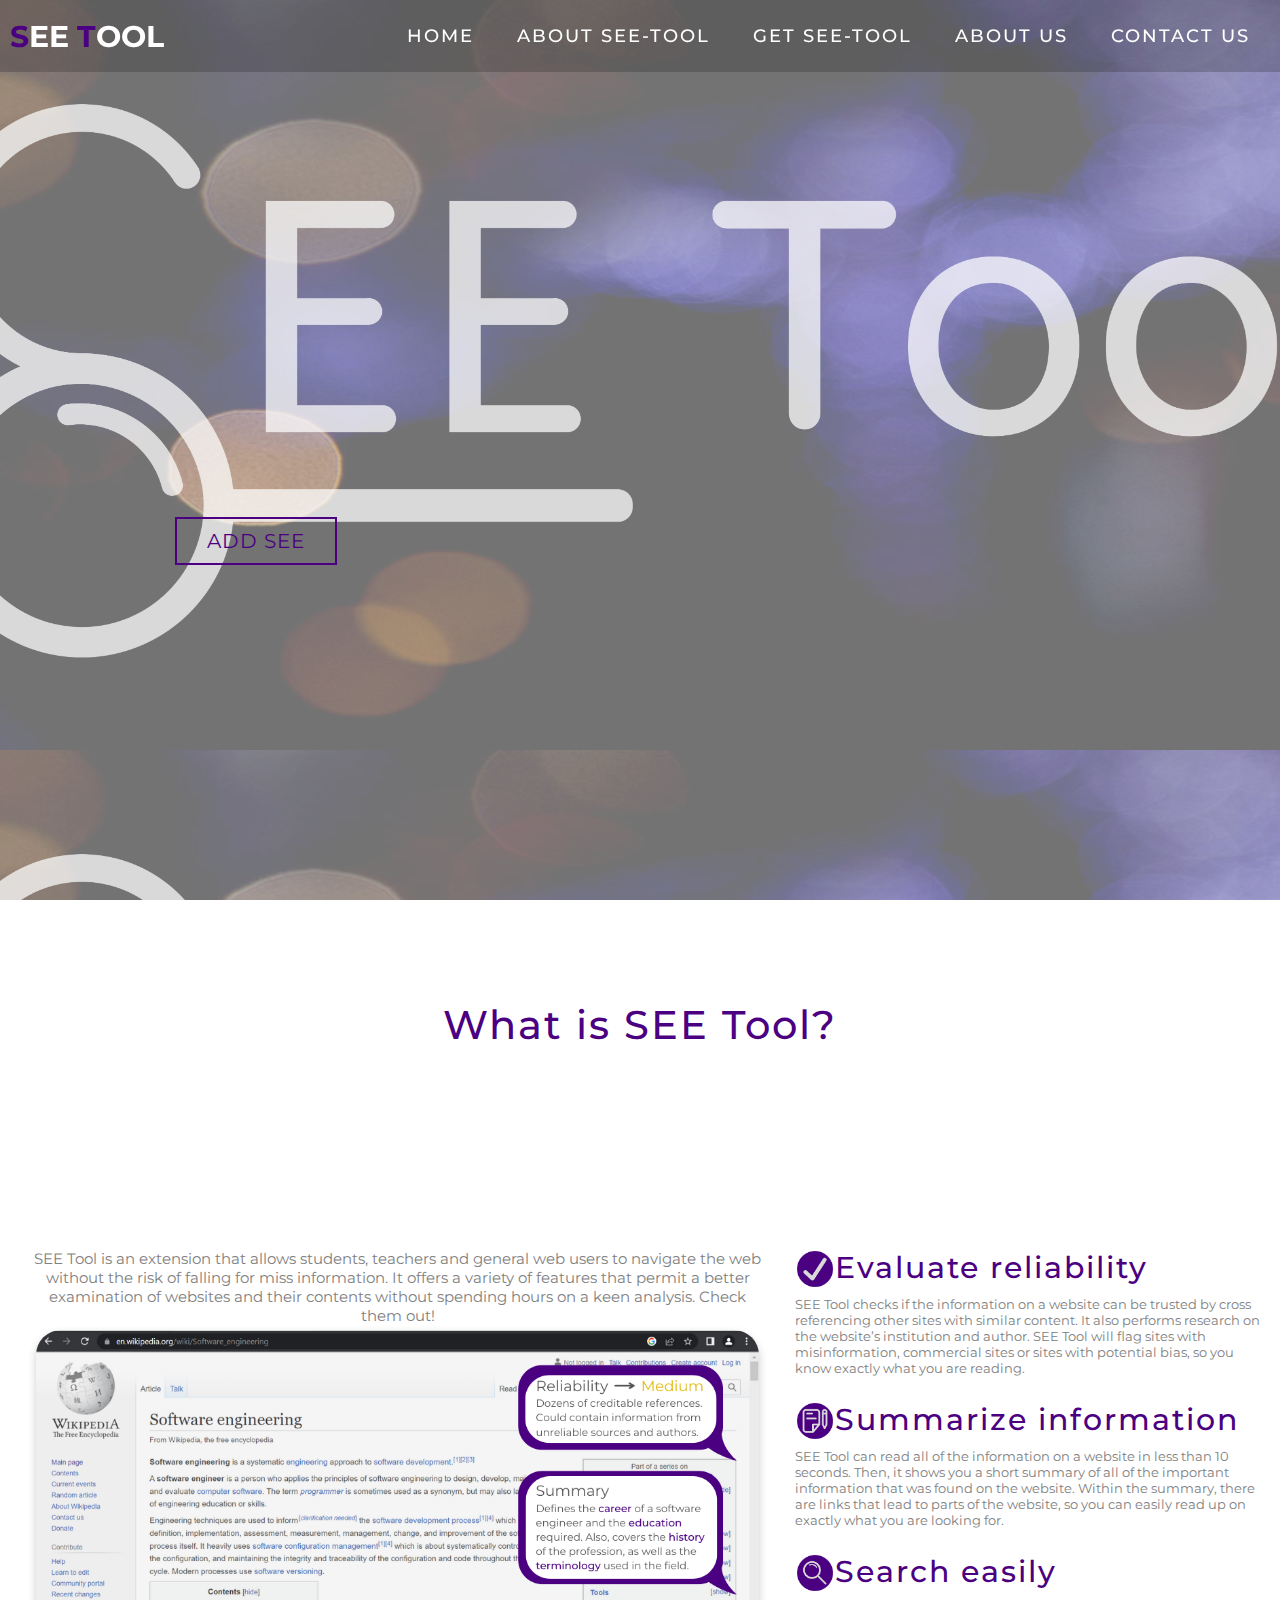
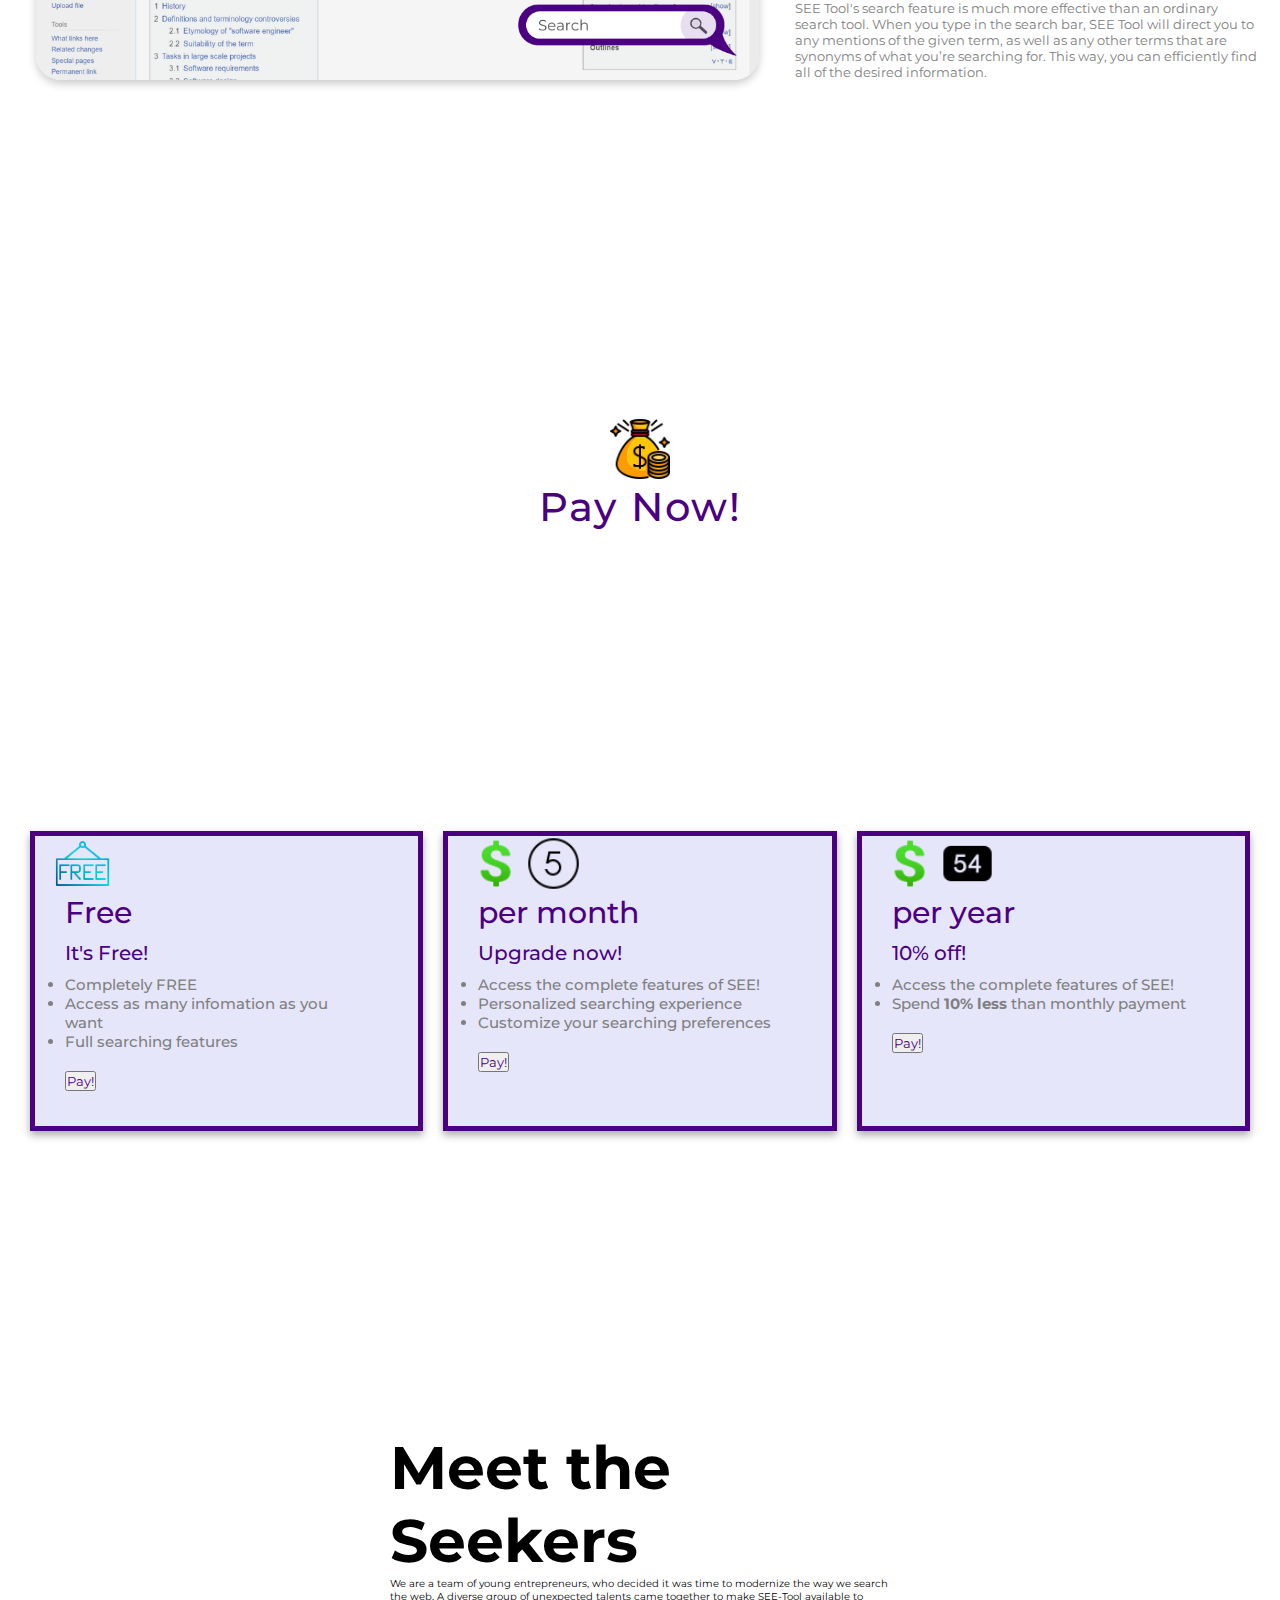
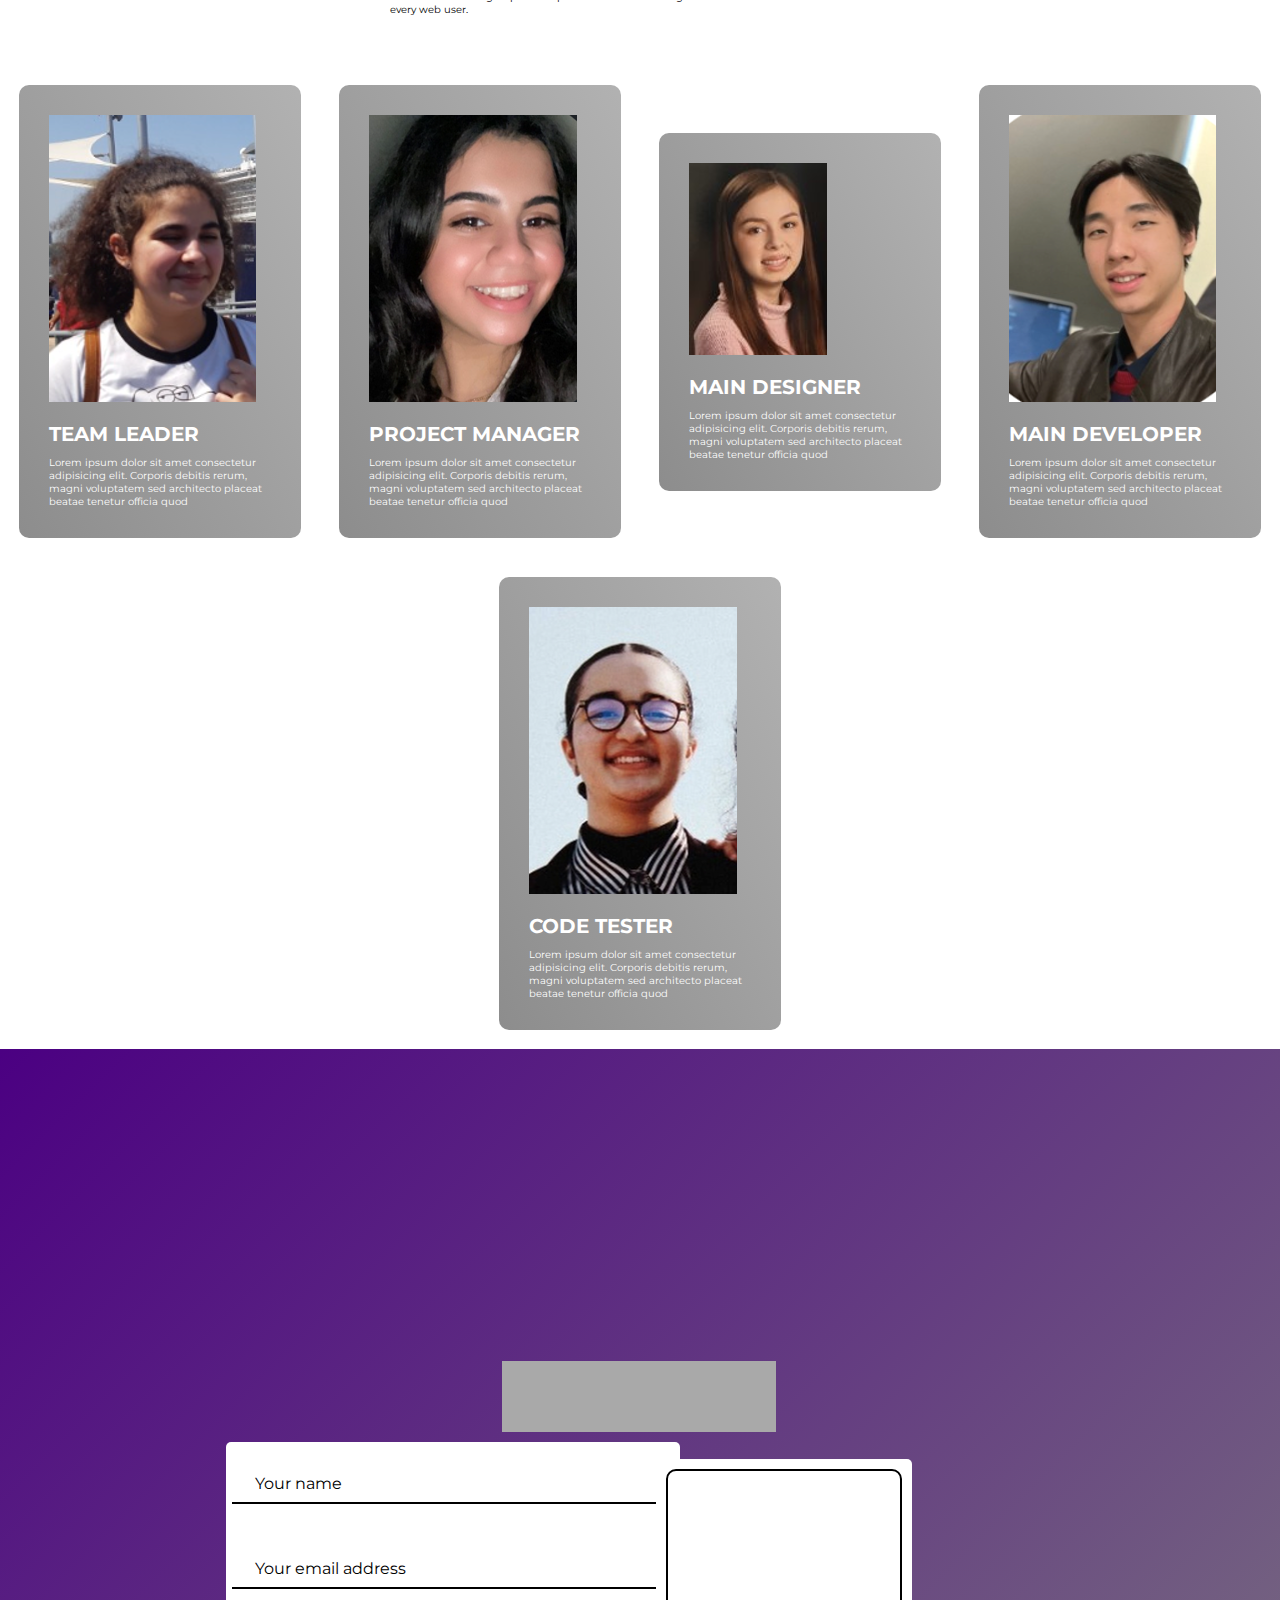
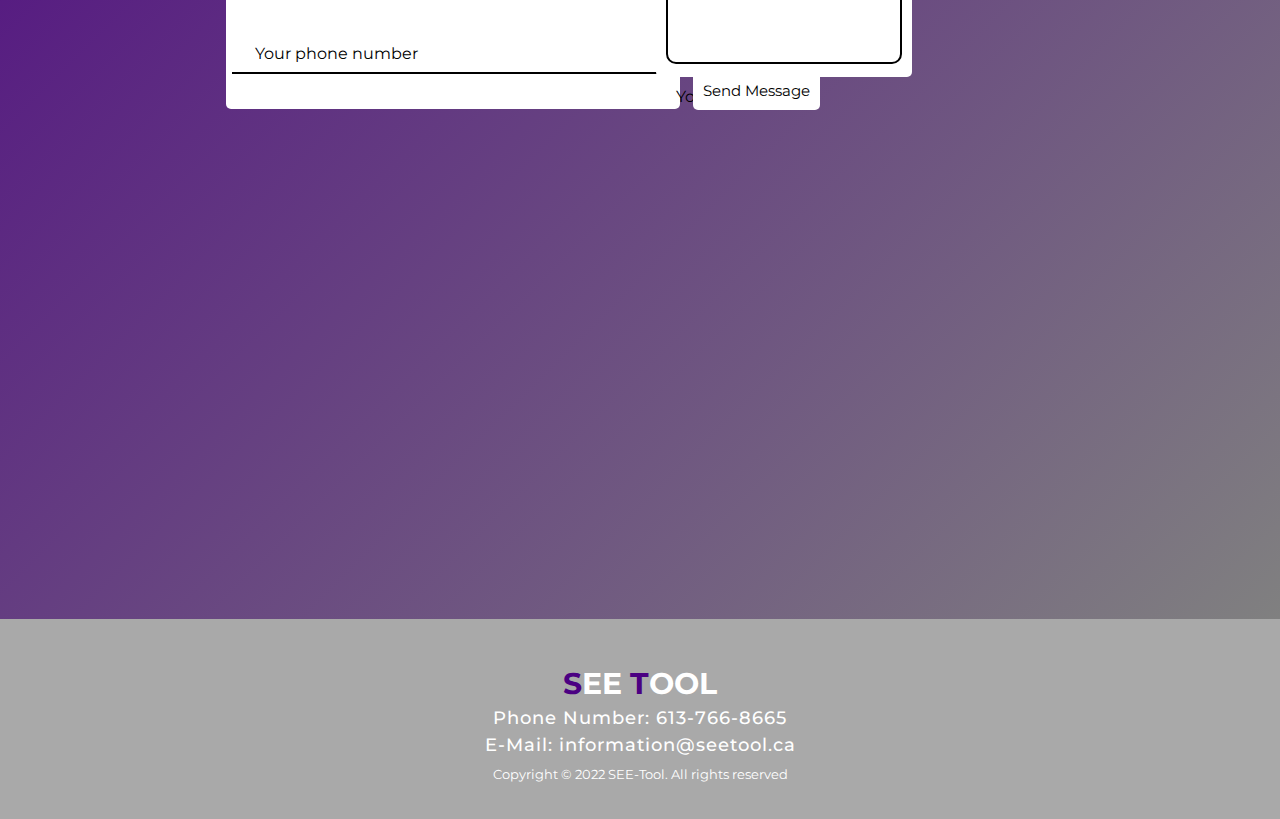
==== index.html @ 46c49d13 "img change" ====
<!DOCTYPE html>
<html lang="en">
<head>
    <meta charset="UTF-8">
    <meta name="viewport" content="width=device-width, initial-scale=1.0">
    <link rel="stylesheet" href="style.css">
    <link rel="stylesheet" href="https://cdnjs.cloudflare.com/ajax/libs/font-awesome/6.2.0/css/all.min.css" integrity="sha512-xh6O/CkQoPOWDdYTDqeRdPCVd1SpvCA9XXcUnZS2FmJNp1coAFzvtCN9BmamE+4aHK8yyUHUSCcJHgXloTyT2A==" crossorigin="anonymous" referrerpolicy="no-referrer" />
    <title>SEE-Tool</title>
</head>
<body>
    <!-- Header -->
    <section id="header">
        <div class="header container">
          <div class="nav-bar">
            <div class="brand">
              <a href="#hero"><h1><span>S</span>EE <span>T</span>ool</h1></a>
            </div>
            <div class="nav-list">
              <div class="hamburger"><div class="bar"></div></div>
              <ul>
                <li><a href="#hero" data-after="Home">Home</a></li>
                <li><a href="#about" data-after="About SEE-Tool">About SEE-Tool</a></li>
                <li><a href="#pay" data-after="Get SEE-Tool">Get SEE-Tool</a></li>
                <li><a href="#about-us" data-after="About Us">About Us</a></li>
                <li><a href="#contact" data-after="Contact Us">Contact Us</a></li>                   
              </ul>
            </div>
          </div>
        </div>
    </section>
    <!-- Header end -->

    <!-- Hero section_Ana -->
        <section id="hero">
            <div class="hero container">
                <div>
                    <h1>Site Evaluating Extension<span></span></h1>
                    <h1>Use it and you'll SEE!<span></span> </h1>
                    <a href="#pay" type="button" class="cta">Add SEE</a>
                </div>
            </div>
        </section>
    <!-- End of Hero section -->

    <!-- About SEE_Sophie -->
    <section id="about">
        <div class="about-header">
            <h1 class="section-title">What is SEE Tool?</h1>
        </div>
        <div class="about container">
            <div class="col-left">
                <div class="about-img">
                    <p>SEE Tool is an extension that allows students, teachers and general web users to navigate the web without the risk of falling for miss information. It offers a variety of features that permit a better examination of websites and their contents without spending hours on a keen analysis. Check them out!</p>
                    <img src="./img/example_site.png" alt="img of site">
                </div>
            </div>
            <div class="col-right">
                <div class="about-desc">
                    <div class="icon"><img src="./img/eval_icon.png" alt="eval reliablity icon"></div>
                    <h1>Evaluate reliability</h1>
                    <p>SEE Tool checks if the information on a website can be trusted by cross referencing other sites with similar content. It also performs research on the website’s institution and author. SEE Tool will flag sites with misinformation, commercial sites or sites with potential bias, so you know exactly what you are reading.</p>
                </div>
                <div class="about-desc">
                    <div class="icon"><img src="./img/summarize_icon.png" alt="summarize info icon"></div>
                    <h1>Summarize information</h1>
                    <p>SEE Tool can read all of the information on a website in less than 10 seconds. Then, it shows you a short summary of all of the important information that was found on the website. Within the summary, there are links that lead to parts of the website, so you can easily read up on exactly what you are looking for.</p>
                </div>
                <div class="about-desc">
                    <div class="icon"><img src="./img/search_icon.png" alt="search icon"></div>
                    <h1>Search easily</h1>
                    <p>SEE Tool's search feature is much more effective than an ordinary search tool. When you type in the search bar, SEE Tool will direct you to any mentions of the given term, as well as any other terms that are synonyms of what you’re searching for. This way, you can efficiently find all of the desired information.</p>
                </div>
            </div>
        </div>
    </section>
    <!-- End of About SEE -->

    <!-- Pay_Jack -->
    <section id="pay">
        <div class="pay-header">
            <img src="./img/money_bag.png" alt="The pay icon">
            <h1 class="section-title">Pay Now!</h1>
        </div>
        <div class="pay container">
            <div class="pay-item">
                <img src="./img/free.png" alt="FREE">
                <h2>Free</h2>
                <div><h3>It's Free!</h3></div>
                <ul>
                    <li>Completely FREE</li>
                    <li>Access as many infomation as you want</li>
                    <li>Full searching features</li>
                </ul>
                <p><button class="button">Pay!</button></p>
            </div>
            <div class="pay-item">
                <img src="./img/dollar.png" alt="$">
                <img src="./img/5.png" alt="5">
                <h2>per month</h2>
                <div><h3>Upgrade now!</h3></div>
                <ul>
                    <li>Access the complete features of SEE!</li>
                    <li>Personalized searching experience</li>
                    <li>Customize your searching preferences</li>
                </ul>
                <p><button class="button">Pay!</button></p>
            </div>
            <div class="pay-item">
                <img src="./img/dollar.png" alt="$">
                <img src="./img/54.png" alt="54">
                <h2>per year</h2>
                <div><h3>10% off!</h3></div>
                <ul>
                    <li>Access the complete features of SEE!</li>
                    <li>Spend <b>10% less</b> than monthly payment</li>
                </ul>
                <p><button class="button">Pay!</button></p>
            </div>
        </div>
    </section>
    <!-- End of Pay_Jack -->

    <!-- About us_Jenny -->
    <section id="about-us">
      <div class="about-container">
        <div class="about-top">
          <h1 class="section-title">Meet the <span>See</span>kers</h1>
          <p>We are a team of young entrepreneurs, who decided it was 
            time to modernize the way we search the web. A diverse group 
            of unexpected talents came together to make SEE-Tool available 
            to every web user.</p>
        </div>
        <div class="about-bottom">
          
     <!---<div class="about-person">
            <div class="icon">
              <img style="vertical-align:middle;width:50%;" img src="./img/Team_Ana.png"/>
              <h3 style="float:right;width: 50%;margin-top: 100px;margin-left: 30px;">Ana Laura</h3>
            </div> 
            <h2>Team Leader</h2>
            <p>Lorem ipsum dolor sit amet consectetur adipisicing elit. Corporis debitis rerum, magni voluptatem sed
              architecto placeat beatae tenetur officia quod</p>
          </div>--->

          <div class="about-person">
            <div class="icon">
              <img style="vertical-align:middle;" img src="./img/Team_Ana.png"/>
            </div> 
            <h2>Team Leader</h2>
            <p>Lorem ipsum dolor sit amet consectetur adipisicing elit. Corporis debitis rerum, magni voluptatem sed
              architecto placeat beatae tenetur officia quod</p>
          </div>

          <div class="about-person">
            <div class="icon"><img src="./img/Team_Jenny.png" /></div>
            <h2>Project Manager</h2>
            <p>Lorem ipsum dolor sit amet consectetur adipisicing elit. Corporis debitis rerum, magni voluptatem sed
              architecto placeat beatae tenetur officia quod</p>
          </div>

          <div class="about-person">
            <div class="icon"><img src="./img/Team_Sophie.png" /></div>
            <h2>Main Designer</h2>
            <p>Lorem ipsum dolor sit amet consectetur adipisicing elit. Corporis debitis rerum, magni voluptatem sed
              architecto placeat beatae tenetur officia quod</p>
          </div>

          <div class="about-person">
            <div class="icon"><img src="./img/Team_Jack.png" /></div>
            <h2>Main Developer</h2>
            <p>Lorem ipsum dolor sit amet consectetur adipisicing elit. Corporis debitis rerum, magni voluptatem sed
              architecto placeat beatae tenetur officia quod</p>
          </div>

          <div class="about-person">
            <div class="icon"><img src="./img/Team_Yasmina.png" /></div>
            <h2>Code Tester</h2>
            <p>Lorem ipsum dolor sit amet consectetur adipisicing elit. Corporis debitis rerum, magni voluptatem sed
              architecto placeat beatae tenetur officia quod</p>
          </div>

        </div>
      </div>
    </section>
    <!-- End of About US -->

       <!-- Contact Us_Yasmina -->
    <section id="contact">
    <section class="contact">
        <h1 class="title">Contact us</h1>
        <div class="body">
            <div class= "left"> 
                <div class= "section">                  
                    <input type="text" required>
                    <span>Your name</span>
                    <i class="fas fa-user"></i>                
                </div>
                <div class= "section">
                    <input type="text" required>
                    <span>Your email address</span>
                    <i class="fas fa-envelope"></i>
                </div>
                <div class= "section">
                    <input type="text" required>
                    <span>Your phone number</span>
                    <i class="fas fa-phone"></i> 	
                </div>
            </div>
            <div class= "right">
                <div class= "section">
                    <textarea maxlength="3000" required="required"></textarea>
                    <span>Your message</span>
                </div>
            </div>
            <div class="bottom">
                <button type="submit" id="fcf-button" class="fcf-btn fcf-btn-primary fcf-btn-lg fcf-btn-block">Send Message</button>  
            </div>
        </div>
    </section>
    </section>
    <!-- End of Contact Us -->

    <!--Footer_Ana-->
    <footer>
    <section id="footer">
        <div class="footer container">
            <div class="brand"><h1><span>S</span>EE <span>T</span>ool</h1></div>
            <h2>Phone Number: 613-766-8665<span></span></h2>
            <h2>E-Mail: information@seetool.ca<span></span></h2> 
            <p>Copyright © 2022 SEE-Tool. All rights reserved</p>
        </div>
    </section>
    </footer>
    <!--End_Footer-->

    <script src="./main.js"></script>
</body>
</html>
---- style.css ----
@import url('https://fonts.googleapis.com/css2?family=Montserrat:wght@500&display=swap');
/*General_Ana*/
*{
    padding:0;
    margin:0;
    box-sizing: border-box;
}

html{
    font-size: 10px;
    font-family:'Montserrat', sans-serif;
    scroll-behavior: smooth;
    box-sizing: border-box;
    margin: 0;
}
a {
    text-decoration: none;
}
.container{
    min-height: 100vh;
    width: 100%;
    display: flex;
    align-items: center;
    justify-content: center;
}
/*End_General*/

/*Header_Ana*/
#header{
    position: fixed;
    z-index: 1000;
    left: 0;
    top: 0;
    width: 100vw;
    height: auto;
}

#header .header{
    min-height: 8vh;
    background-color: rgba(31, 30, 30, 0.24);
    transition: .3 ease background-color;
}

.header .nav-bar{
    display: flex;
    align-items: center;
    justify-content: space-between;
    width: 100%;
    height: 100%;
    max-width: 1300px;
    padding: 0 10px;
}

#header .nav-list ul{
    list-style: none;
    position: absolute;
    background-color: darkgray;
    width: 100vw;
    height: 100vh;
    left: 100%;
    top: 0;
    display: flex;
    flex-direction: column;
    justify-content: center;
    align-items: center;
    z-index: 1;
    overflow-x: hidden;
    transition: .5s ease left;
}

#header .nav-list ul.active{
    left: 0%;
}

#header .nav-list ul a{
    font-size: 2.5rem;
    font-weight: 500;
    letter-spacing: .2rem;
    text-decoration: none;
    color: white;
    text-transform: uppercase;
    padding: 20px;
    display: block;
}

#header .nav-list ul a::after{
    content: attr(data-after);
    position: absolute;
    top: 50%;
    left: 50%;
    transform: translate(-50%, -50%) scale(0);
    color: rgba(0, 0, 0, 0.031);
    font-size: 13rem;
    letter-spacing: 50px;
    z-index: -1;
    transition: .3s ease letter-spacing;
}

#header .nav-list ul li:hover a::after{
    transform: translate(-50%, -50%) scale(1);
    letter-spacing: initial;
    text-align: center;
}

#header .nav-list ul li:hover a{
    color: indigo;
}
/*End_Header*/

/*Hamburger_Ana*/
#header .hamburger{
	height: 60px;
	width: 60px;
	display: inline-block;
	border: 3px solid white;
	border-radius: 50%;
	position: relative;
	display: flex;
	align-items: center;
	justify-content: center;
	z-index: 100;
	cursor: pointer;
	transform: scale(0.8);
	margin-right: 20px;
}

#header .hamburger .bar {
	height: 2px;
	width: 30px;
	position: relative;
	background-color: white;
	z-index: -1;
}

#header .hamburger:after {
	position: absolute;
	content: '';
	height: 100%;
	width: 100%;
	border-radius: 50%;
	border: 3px solid indigo;
	animation: hamburger_puls 1s ease infinite;
}

#header .hamburger .bar::after,
#header .hamburger .bar::before {
	content: '';
	position: absolute;
	height: 100%;
	width: 100%;
	left: 0;
	background-color: white;
	transition: 0.3s ease;
	transition-property: top, bottom;
}
#header .hamburger .bar::after {
	top: 8px;
}
#header .hamburger .bar::before {
	bottom: 8px;
}
#header .hamburger.active .bar::before {
	bottom: 0;
}
#header .hamburger.active .bar::after {
	top: 0;
}
/*End_Hamburger*/

/*Hero_Ana*/
#hero{
    background-image: url(./img/be2.jpg);
    background-size: 1500px;
    background-position: top;
    position: relative;
}

#hero::after{
    content: '';
    position: absolute;
    bottom: 0;
    left: 0;
    height: 100%;
    width: 100%;
    background-color: white;
    opacity: 0.7;
    z-index: -1;
}

#hero h1 {
	display: block;
	width: fit-content;
	font-size: 4rem;
	position: relative;
	color: transparent;
	animation: text_reveal 0.5s ease forwards;
	animation-delay: 1s;
}
#hero h1:nth-child(1) {
	animation-delay: 1s;
}
#hero h1:nth-child(2) {
    animation:text_reveal_slog 0.5s ease forwards;
	animation-delay: 2s;
}

#hero h1 span {
	position: absolute;
	top: 0;
	left: 0;
	height: 100%;
	width: 0;
	background-color: indigo;
	animation: text_reveal_box 1s ease;
	animation-delay: 0.5s;
}

#hero h1:nth-child(1) span {
	animation-delay: 0.5s;
}
#hero h1:nth-child(2) span {
	animation-delay: 1.5s;
}

#hero .cta{
    display: inline-block;
    padding: 10px 30px;
    color: indigo;
    background-color: transparent;
    border: 2px solid indigo;
    font-size: 2rem;
    text-transform: uppercase; 
    letter-spacing: 0.1rem;
    margin-top: 10px;
    transition: .3s ease; 
    transition-property: background-color,color;
}

#hero .cta:hover{
    color: darkgray;
    background-color: indigo;
}
.brand h1{
    font-size: 3rem;
    text-transform: uppercase;
    color: white;
}
.brand h1 span{
    color: indigo;
}
/*End_Hero*/


/*Footer_Ana*/
#footer{
    background-image: linear-gradient(60deg, darkgray 100%,darkgray 0%);
}

#footer .footer{
    min-height: 200px;
    flex-direction: column;
    padding-top: 20px;
    padding-bottom: 10px;
}

#footer h2 {
    color: white;
    font-weight: 500;
    font-size: 1.8rem;
    letter-spacing: 0.1rem;
    padding-top: 5px;
}

#footer p{
    color: white;
    font-size: 1.3rem;
    padding-top: 10px;    
}
/*Footer_End*/

/*Keyframes_Ana*/
@keyframes hamburger_puls{
    0%{
        opacity: 1;
        transform: scale(1);
    }
    100%{
        opacity: 0;
        transform: scale(1.4);
    }
}
@keyframes text_reveal_box{
    50%{
        width: 100%;
        left: 0;
    }
    100%{
        width: 0;
        left: 100%;
    }
}
@keyframes text_reveal{
    100%{
        color: white;
        background-color: rgba(76, 0, 130, 0.41);
    }
}
@keyframes text_reveal_slog {
    100%{
        color: indigo;
        font-weight: 500;
    }
}
/*End_Keyframes*/

/*About SEE_Sophie*/
img {
  max-width: 100%;
  max-height: 100%;
}

#about .about{
  margin: 0 auto;
  padding-left: 20px;
  padding-right: 20px;
}

#about .about-header{
  display: flex;
  justify-content: center;
}

#about .about-header h1{
  font-size: 4rem;
  font-weight: 500;
  letter-spacing: .2rem;
  margin-top: 100px;
  color: indigo;
}

#about .about-img{
  text-align: center;
}

#about .col-left{
  width: 2500px;
  height: 500px;
}

#about .col-left p{
  font-size: 1.5rem;
  margin-bottom: 5px;
  color: grey;
  margin-left: 10px;
  margin-right: 30px;
}

#about .about-img img{
  border-radius: 25px;
  height: 350px;
  margin-left: 10px;
  margin-right: 30px;
  box-shadow:0 4px 8px 0 rgba(0,0,0,0.2);
}

#about .col-right{
  width: 1500px;
  height: 500px;
}

#about .col-right h1{
  font-size: 3rem;
  font-weight: 500;
  letter-spacing: .2rem;
  margin-bottom: 10px;
  color: indigo;
}

#about .icon{
  float:left;
  height: 40px;
  width: 40px;
}

#about .col-right p{
  font-size: 1.3rem;
  margin-bottom: 25px;
  color: grey;
}
/*About SEE_Sophie*/


/*Pay_Jack*/
#pay .pay {
  padding-left: 20px;
  padding-right: 20px;
}

#pay .pay-header {
  text-align: center;
  padding-top: 70px;
}

#pay .pay-header img {
  width: 60px;
  height: 60px;
}

#pay .pay-header h1 {
  font-size: 4rem;
  font-weight: 500;
  letter-spacing: 0.2rem;
  color: indigo;
  text-align: center;
}

#pay .pay-item {
  width: 400px;
  height: 300px;
  margin-left: 10px;
  margin-right: 10px;
  padding-left: 20px;
  padding-right: 20px;
  border:5px solid indigo;
  background-color: lavender;
  box-shadow: 0 4px 8px 0 darkgray;
}

#pay .pay-item img {
  width: 55px;
  height: 55px;
}

#pay .pay-item h2 {
  font-size: 3rem;
  font-weight: 500;
  color: indigo;
  margin-bottom: 10px;
  margin-left: 10px;
  margin-right: 30px;
}

#pay .pay-item h3 {
  font-size: 2rem;
  font-weight: 500;
  color: indigo;
  margin-top: 10px;
  margin-bottom: 10px;
  margin-left: 10px;
  margin-right: 30px;
}

#pay .pay-item ul {
  font-size: 1.5rem;
  font-weight: 500;
  color: grey;
  margin-top: 10px;
  margin-bottom: 10px;
  margin-left: 10px;
  margin-right: 30px;
}

#pay .pay-item button {
  color: indigo;
  margin-top: 10px;
  margin-bottom: 10px;
  margin-left: 10px;
  margin-right: 30px;
}
/*End Pay_Jack*/


/*Jenny*/
#about-us .about-us {
	flex-direction: column;
	text-align: center;
	max-width: 1500px;
	margin: 0 auto;
	padding: 100px 0;
}
#about-us .about-top {
	max-width: 500px;
	margin: 0 auto;
}
#about-us .about-bottom {
	display: flex;
	align-items: center;
	justify-content: center;
	flex-wrap: wrap;
	margin-top: 50px;
}
#about-us .about-person {
	flex-basis: 80%;
	display: flex;
	align-items: flex-start;
	justify-content: center;
	flex-direction: column;
	padding: 30px;
	border-radius: 10px;
	background-image: url(./img/img-1.png);
	background-size: cover;
	margin: 10px 5%;
	position: relative;
	z-index: 1;
	overflow: hidden;
}
#about-us .about-person::after {
	content: '';
	position: absolute;
	left: 0;
	top: 0;
	height: 100%;
	width: 100%;
	background-image: linear-gradient(60deg, grey 0%, darkgray 100%);
	opacity: 0.9;
	z-index: -1;
}
#about-us .about-bottom .icon {
	height: 100%;
	width: 100%;
	margin-bottom: 20px;
  display: flex;
  align;
}

#about-us .about-person h2 {
	font-size: 2rem;
	color: white;
	margin-bottom: 10px;
	text-transform: uppercase;
}

#about-us .about-person h3 {
	font-size: 2rem;
	color: white;
	margin-bottom: 10px;
	text-transform: uppercase;
}

#about-us .about-person p {
	color: white;
	text-align: left;
}
/*Jenny*/


/*Yasmina*/
*
{
  margin:  0;
  padding:  0;
  box-sizing: border-box;
  font-family: 'Montserrat', sans-serif;
}

.title{
    color:white;
  }

.contact
{
  position: relative;
  min-height: 130vh;
  padding: 50px 100px;
  display: flex;
  justify-content: center;
  align-items: center;
  flex-direction: column;
  background-image: linear-gradient(135deg,indigo,grey);
}
.contact h1 
{
  position: relative;
  overflow: hidden;
  right: 6px;
  padding: 10px;
  font-size: 50px;
  font-weight: 200; 
  float: left;
  clear: both;
}
.contact h1:before,
.contact h1:after{
  content: '';
  position: absolute;
  width: 100%;
  height: 100%;
  background-color: darkgray;
}
.contact h1:before{
  animation: reveal 2s ease forwards;
}
.contact h1:after{
  animation: base 2s ease forwards;
}
@keyframes reveal {
  0%{
    transform: translateX(-100%);
  }
  100%{
    transform: translateX(111%);
  }
}
@keyframes base{
  0%{
    transform: translateX(0%);
  }
  100%{
    transform: translateX(100%);
  }
}
.contact h1:nthchild(1):before,
.contact h1:nthchild(1):after{
  animation-delay: 1s;
}
.contact h1:nthchild(2):before,
.contact h1:nthchild(2):after{
  animation-delay: 1.5s;
}
.left 
{
  position: relative; 
  width: 80%;
  top: 10px;         
  left: -130px; 
  padding: 6px;
  background: white;
  border-radius: 5px;
}
.left .section
{
  position: relative;
  width: 100%;
  margin-top: 10px;
}
.left .section input
{
  width: 100%;
  padding: 5px 125px 10px 30px;
  font-size: 16px;
  margin: 10px 0;
  border: none;
  border-bottom: 2px solid black;
  outline: none; 
}
.left .section i
{
  position: absolute;
  left: 5px;
  top: 20px;
  padding: 10px 9x;
}
.left .section span
{
  position: relative;
  left: 13px;
  top: -40px;
  padding: 5px 5px 30px 10px;
  font-size: 16px;
  margin: 10px 0;
  pointer-events: none;
  transition: 0.5s;
}
.left .section input:focus ~ span,
.left .section input:valid ~ span
{
  position: absolute;
  color: white;
  font-size: 12px;
  transform: translateY(20px);
}
.right 
{
  position: relative; 
  width: 45%;
  top: -240px;         
  right: -300px; 
  padding: 10px;
  background: white;
  border-radius: 5px;
}
.right .section textarea
{
  padding: 25px;
  border: 2px solid black;
  border-radius: 10px;
  outline: none;
  resize: none;
  height: 195px;
}
.right .section span
{
  position: absolute;
  left: 0;
  padding: 10px 20px;
  font-size: 16px;
  margin: 10px 0;
  pointer-events: none;
  transition: 0.5s;
}
.right .section textarea:focus ~ span,
.right .section textarea:valid ~ valid
{
  color: white;
  font-size: 12px;
  transform: translateY(-10px);  
}
.bottom button
{
  position: absolute;
  margin-top: -246px;
  right: 460px;
  font-size: 15px;
  border: none;
  outline: none;
  cursor: pointer;
  padding: 10px;
  background: white;
  border-radius: 5px;
  transition: transform 0.5s;
}
.bottom button:hover
{
  transform: scale(1.06);
}
/*Yasmina*/

/*Media query Tablet_Ana*/
@media only screen and (min-width: 768px) {
	.cta {
		font-size: 2.5rem;
		padding: 20px 60px;
	}
	h1.section-title {
		font-size: 6rem;
	}
	#hero h1 {
		font-size: 7rem;
	}
}
/*Media query Tablet_end*/

/*Media query Desktop_Ana*/
@media only screen and (min-width: 1200px) {
	#header .hamburger {
		display: none;
	}
	#header .nav-list ul {
		position: initial;
		display: block;
		height: auto;
		width: fit-content;
		background-color: transparent;
	}
	#header .nav-list ul li {
		display: inline-block;
	}
	#header .nav-list ul li a {
		font-size: 1.8rem;
	}
	#header .nav-list ul a:after {
		display: none;
	}

  #about-us .about-bottom .about-person {
		flex-basis: 22%;
		margin: 1.5%;
	}
}
/*Media query Desktop_End*/
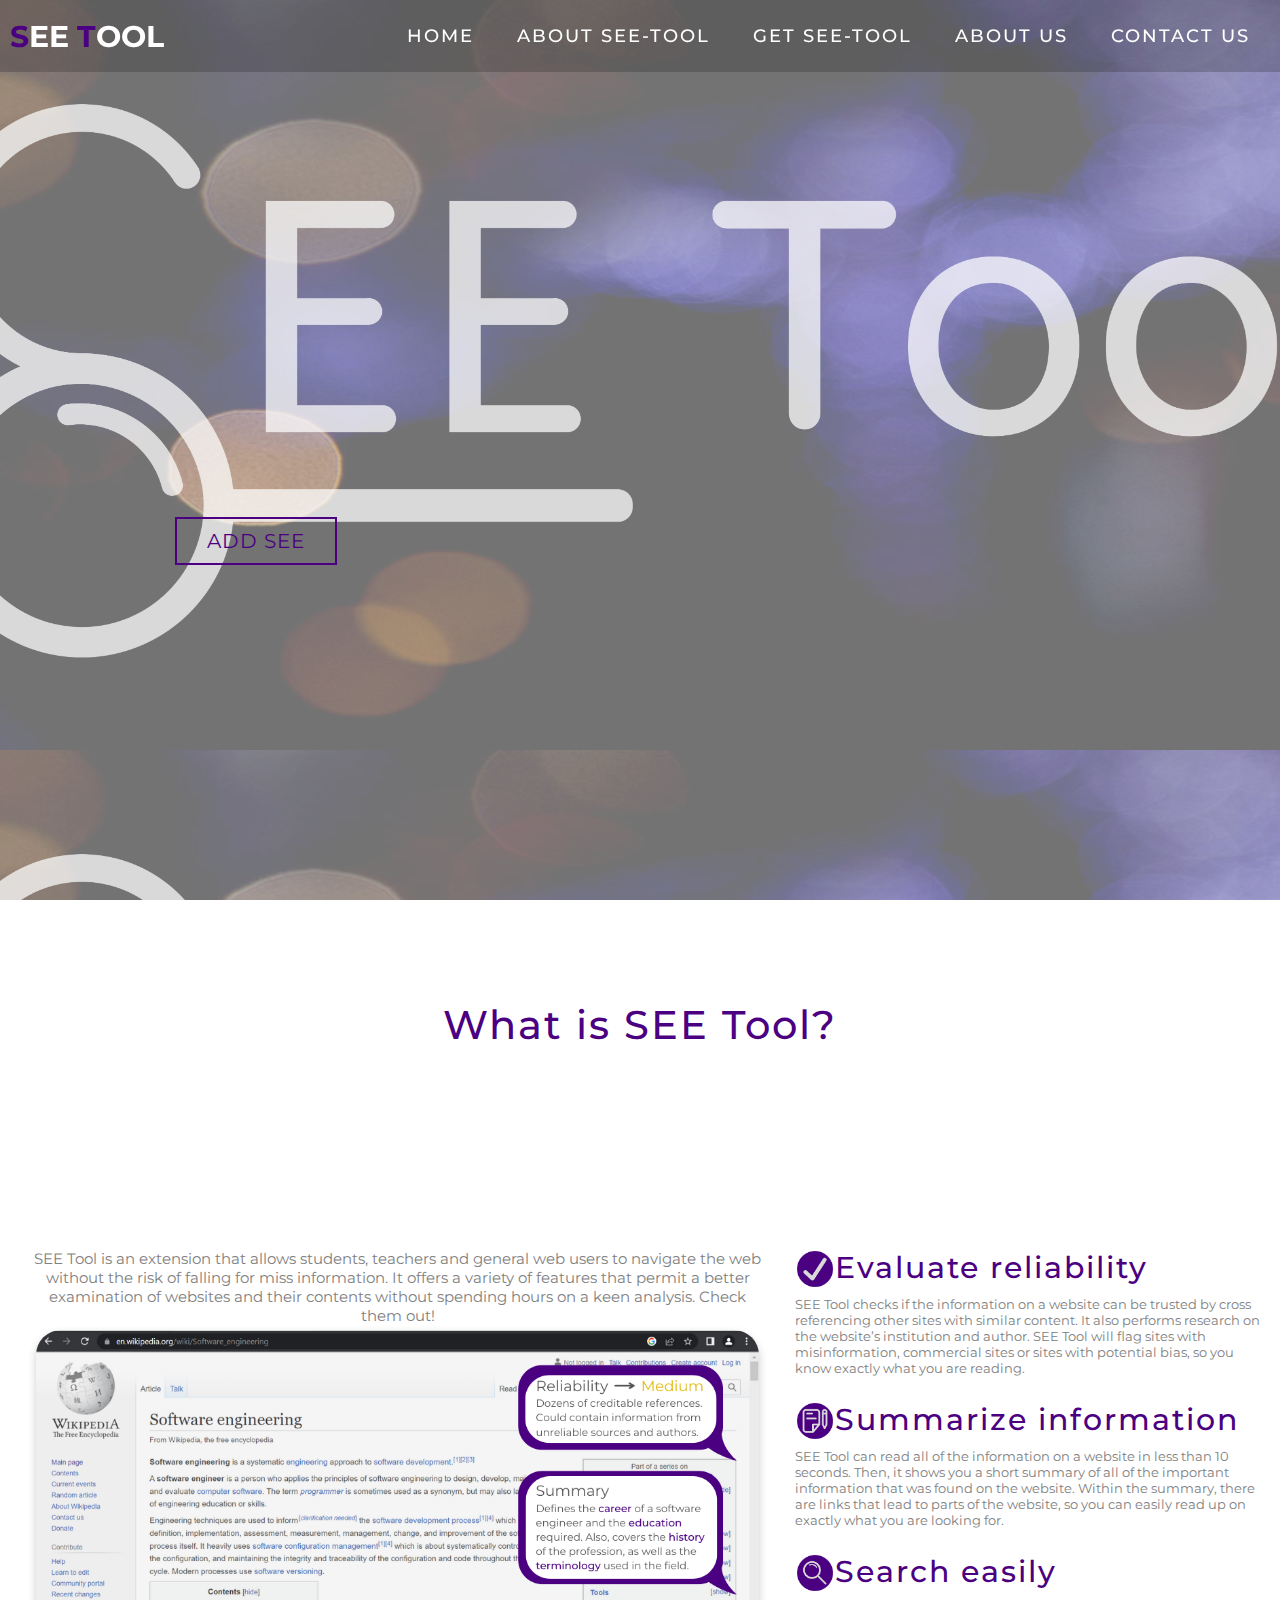
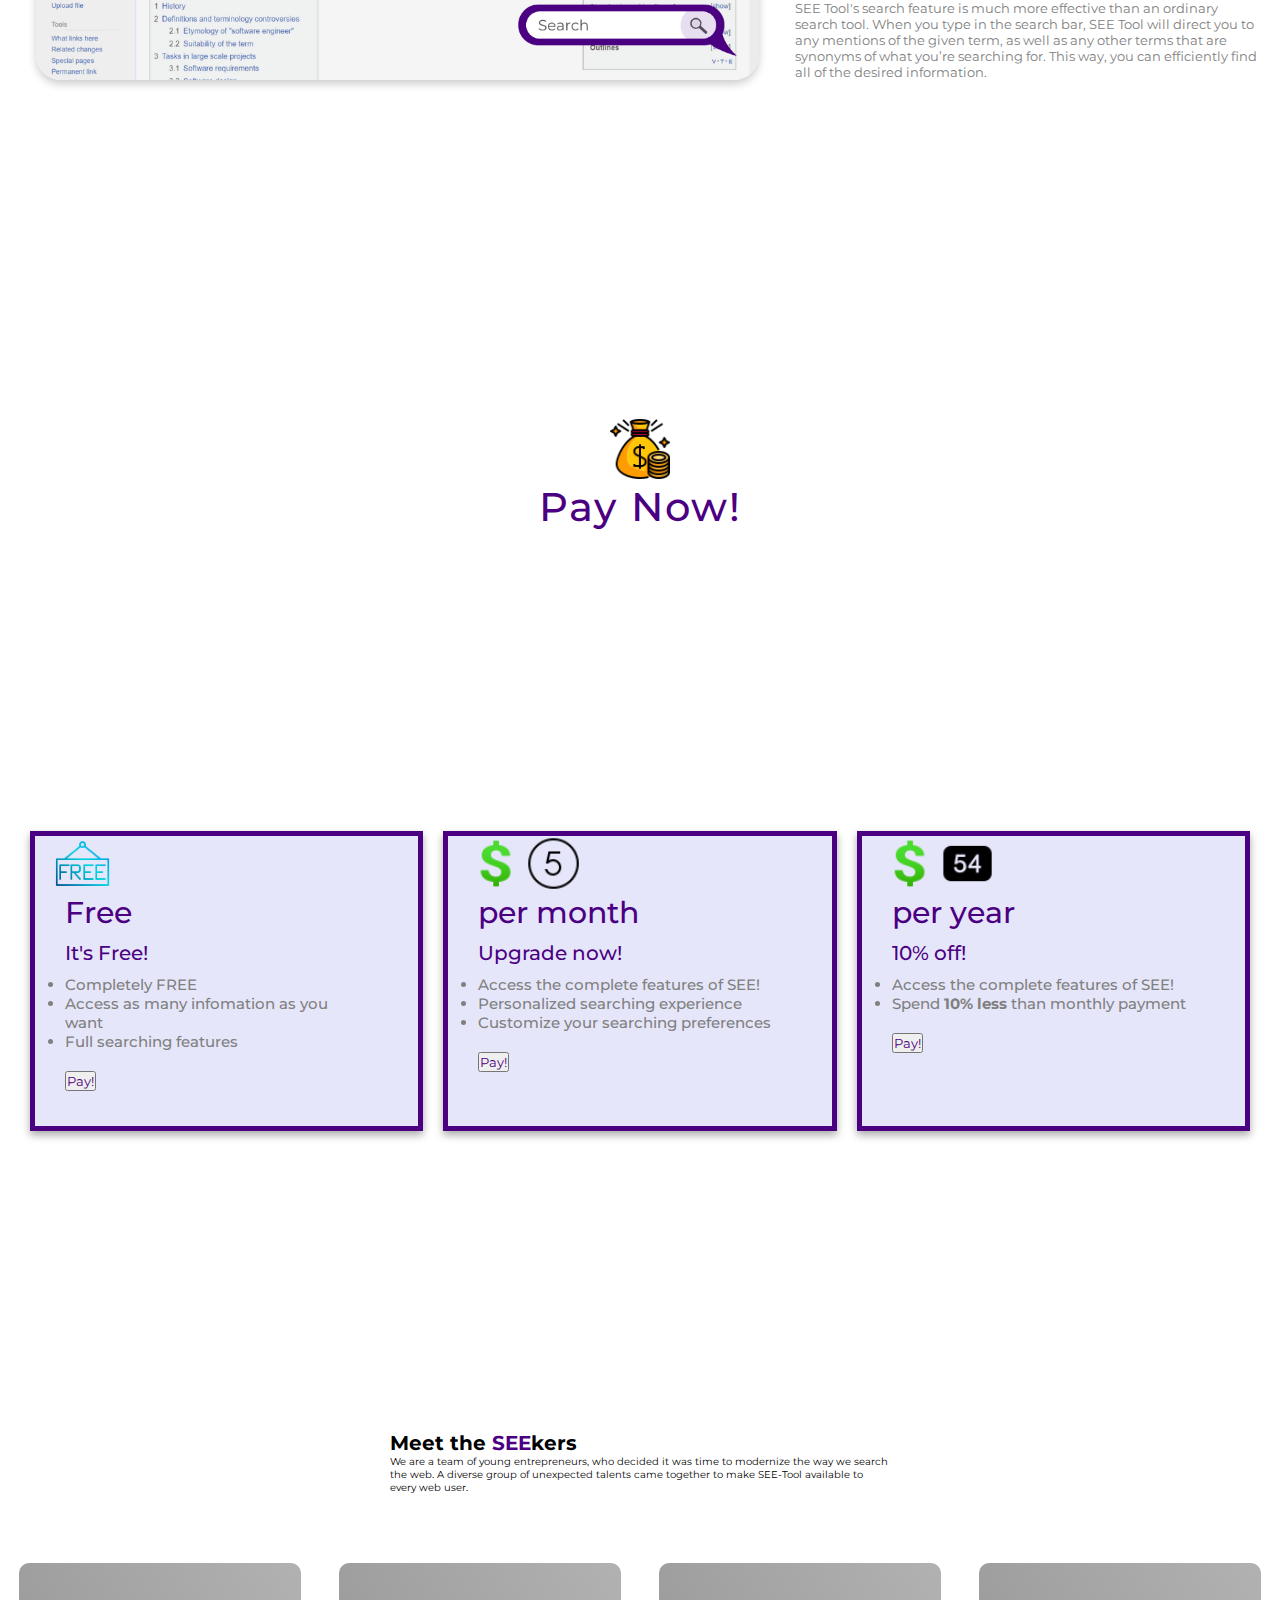
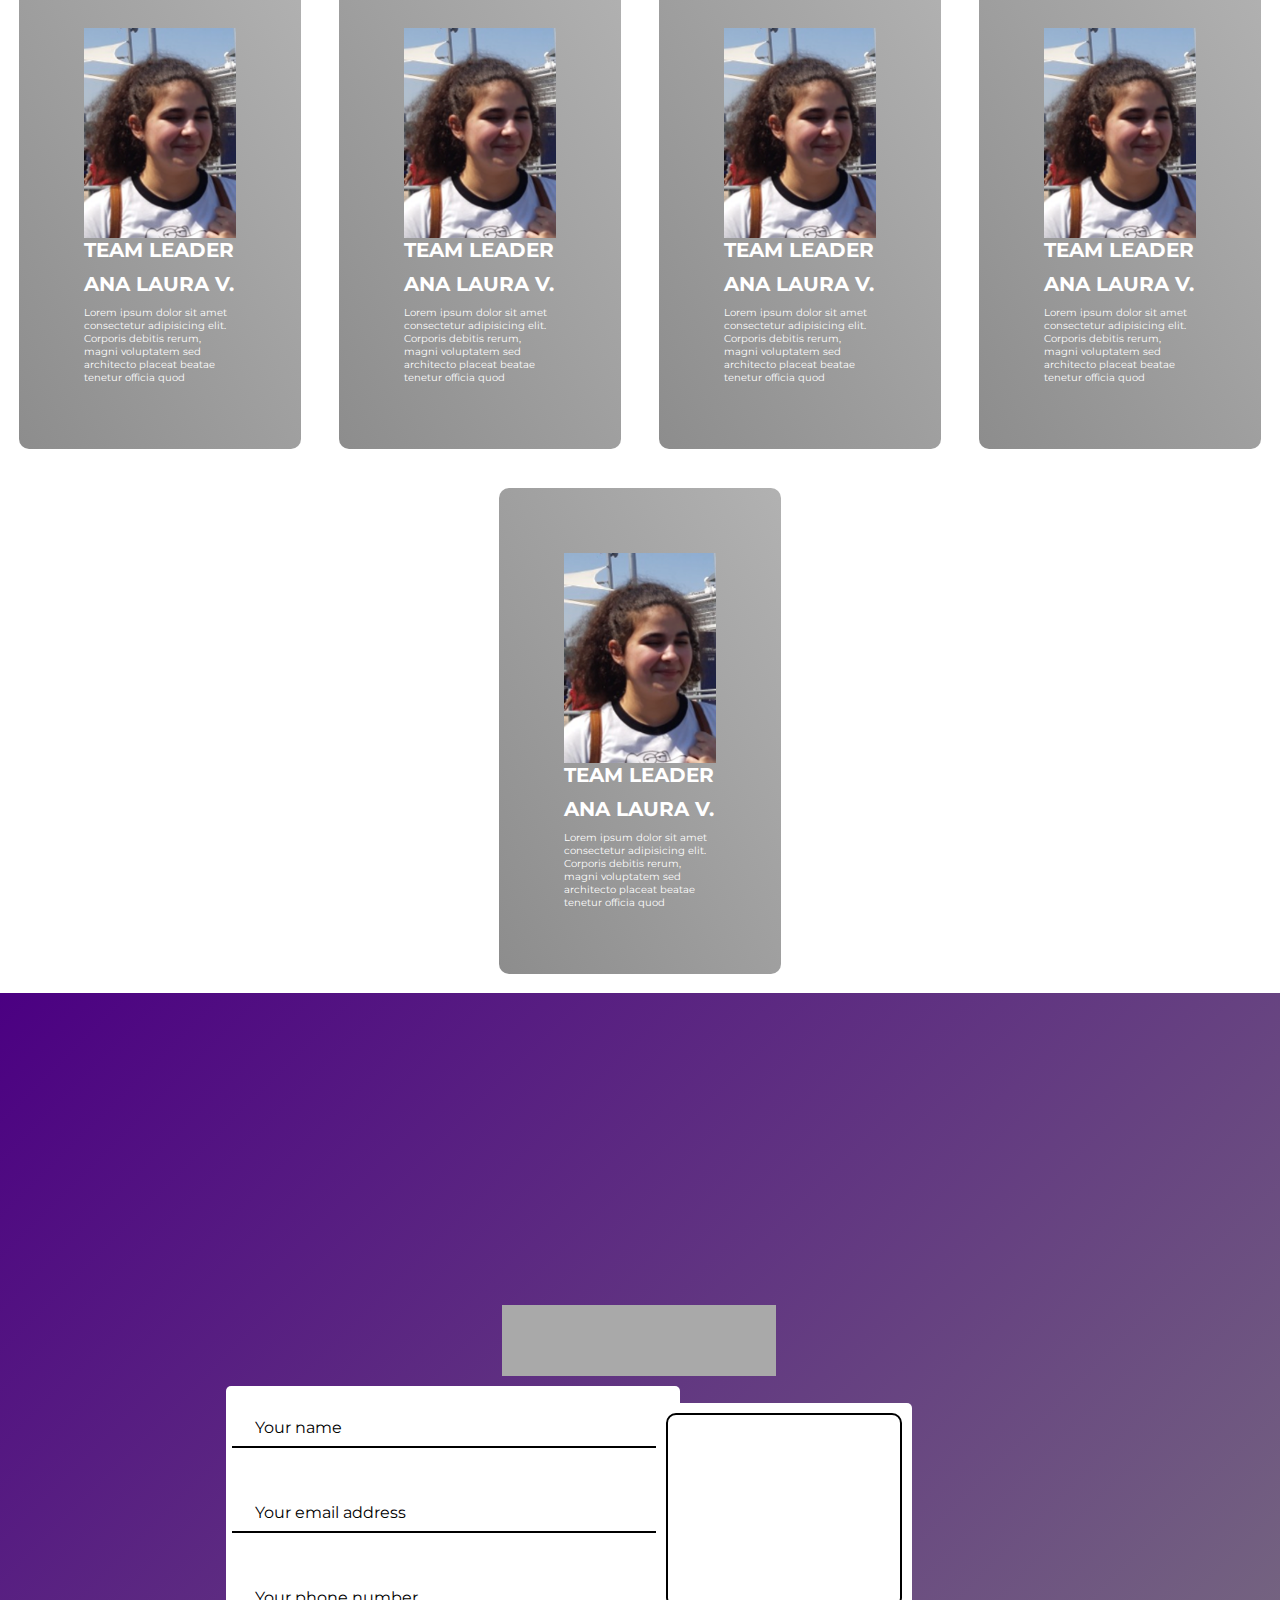
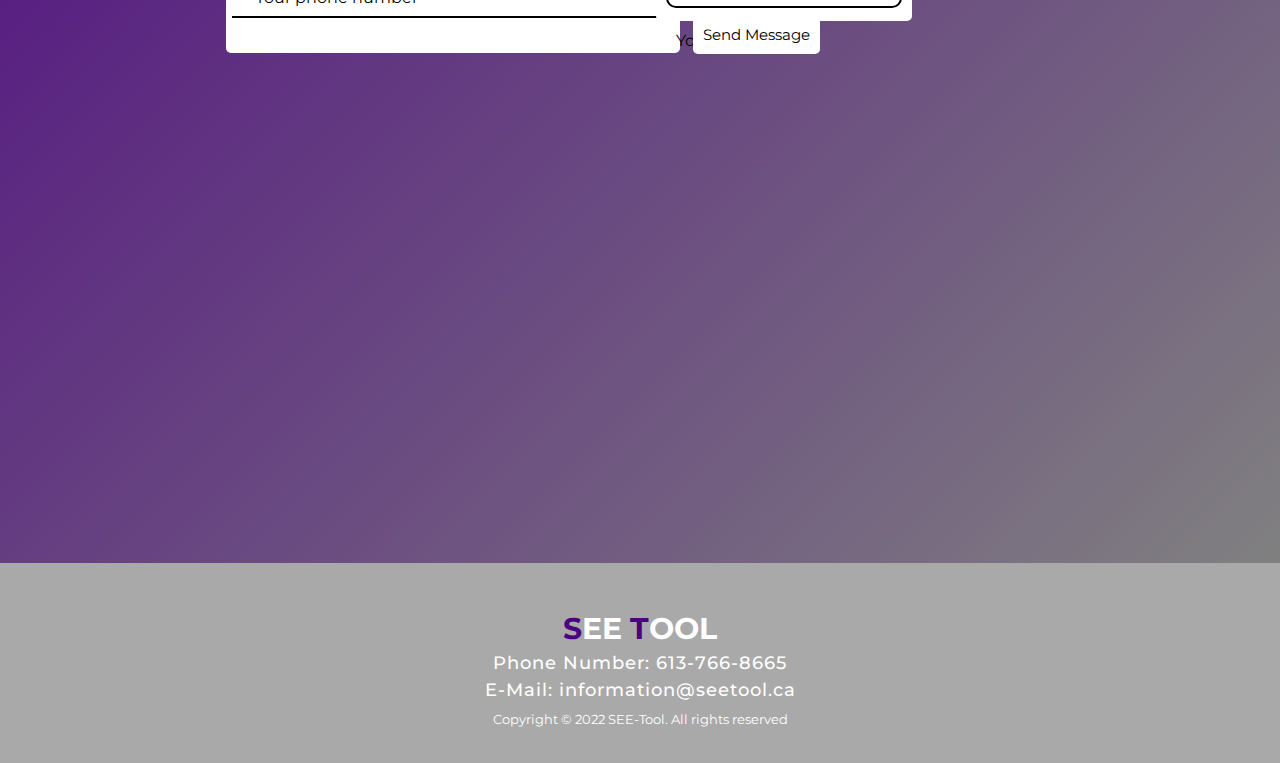
==== commit d8ddd70c: "About us section" ====
--- a/index.html
+++ b/index.html
@@ -124,7 +124,7 @@
     <section id="about-us">
       <div class="about-container">
         <div class="about-top">
-          <h1 class="section-title">Meet the <span>See</span>kers</h1>
+        <h1 class="about-title">Meet the <span>SEE</span>kers</h1>
           <p>We are a team of young entrepreneurs, who decided it was 
             time to modernize the way we search the web. A diverse group 
             of unexpected talents came together to make SEE-Tool available 
@@ -132,52 +132,56 @@
         </div>
         <div class="about-bottom">
           
-     <!---<div class="about-person">
-            <div class="icon">
-              <img style="vertical-align:middle;width:50%;" img src="./img/Team_Ana.png"/>
-              <h3 style="float:right;width: 50%;margin-top: 100px;margin-left: 30px;">Ana Laura</h3>
-            </div> 
-            <h2>Team Leader</h2>
-            <p>Lorem ipsum dolor sit amet consectetur adipisicing elit. Corporis debitis rerum, magni voluptatem sed
-              architecto placeat beatae tenetur officia quod</p>
-          </div>--->
-
-          <div class="about-person">
-            <div class="icon">
-              <img style="vertical-align:middle;" img src="./img/Team_Ana.png"/>
-            </div> 
-            <h2>Team Leader</h2>
-            <p>Lorem ipsum dolor sit amet consectetur adipisicing elit. Corporis debitis rerum, magni voluptatem sed
-              architecto placeat beatae tenetur officia quod</p>
-          </div>
-
-          <div class="about-person">
-            <div class="icon"><img src="./img/Team_Jenny.png" /></div>
-            <h2>Project Manager</h2>
-            <p>Lorem ipsum dolor sit amet consectetur adipisicing elit. Corporis debitis rerum, magni voluptatem sed
-              architecto placeat beatae tenetur officia quod</p>
-          </div>
-
-          <div class="about-person">
-            <div class="icon"><img src="./img/Team_Sophie.png" /></div>
-            <h2>Main Designer</h2>
-            <p>Lorem ipsum dolor sit amet consectetur adipisicing elit. Corporis debitis rerum, magni voluptatem sed
-              architecto placeat beatae tenetur officia quod</p>
-          </div>
-
-          <div class="about-person">
-            <div class="icon"><img src="./img/Team_Jack.png" /></div>
-            <h2>Main Developer</h2>
-            <p>Lorem ipsum dolor sit amet consectetur adipisicing elit. Corporis debitis rerum, magni voluptatem sed
-              architecto placeat beatae tenetur officia quod</p>
-          </div>
-
-          <div class="about-person">
-            <div class="icon"><img src="./img/Team_Yasmina.png" /></div>
-            <h2>Code Tester</h2>
-            <p>Lorem ipsum dolor sit amet consectetur adipisicing elit. Corporis debitis rerum, magni voluptatem sed
-              architecto placeat beatae tenetur officia quod</p>
-          </div>
+          <div class="about-person">
+            <div class="icon">
+              <img style="vertical-align:middle;" img src="./img/Team_Ana.png"/>
+            </div> 
+            <h2>Team Leader</h2>
+            <h3>Ana Laura V.</h3>
+            <p>Lorem ipsum dolor sit amet consectetur adipisicing elit. Corporis debitis rerum, magni voluptatem sed
+              architecto placeat beatae tenetur officia quod</p>
+          </div>
+
+          <div class="about-person">
+            <div class="icon">
+              <img style="vertical-align:middle;" img src="./img/Team_Ana.png"/>
+            </div> 
+            <h2>Team Leader</h2>
+            <h3>Ana Laura V.</h3>
+            <p>Lorem ipsum dolor sit amet consectetur adipisicing elit. Corporis debitis rerum, magni voluptatem sed
+              architecto placeat beatae tenetur officia quod</p>
+          </div>
+
+          <div class="about-person">
+            <div class="icon">
+              <img style="vertical-align:middle;" img src="./img/Team_Ana.png"/>
+            </div> 
+            <h2>Team Leader</h2>
+            <h3>Ana Laura V.</h3>
+            <p>Lorem ipsum dolor sit amet consectetur adipisicing elit. Corporis debitis rerum, magni voluptatem sed
+              architecto placeat beatae tenetur officia quod</p>
+          </div>
+
+          <div class="about-person">
+            <div class="icon">
+              <img style="vertical-align: middle;" img src="./img/Team_Ana.png"/>
+            </div> 
+            <h2>Team Leader</h2>
+            <h3>Ana Laura V.</h3>
+            <p>Lorem ipsum dolor sit amet consectetur adipisicing elit. Corporis debitis rerum, magni voluptatem sed
+              architecto placeat beatae tenetur officia quod</p>
+          </div>
+
+          <div class="about-person">
+            <div class="icon">
+              <img style="vertical-align:middle;" img src="./img/Team_Ana.png"/>
+            </div> 
+            <h2>Team Leader</h2>
+            <h3>Ana Laura V.</h3>
+            <p>Lorem ipsum dolor sit amet consectetur adipisicing elit. Corporis debitis rerum, magni voluptatem sed
+              architecto placeat beatae tenetur officia quod</p>
+          </div>
+
 
         </div>
       </div>
--- a/style.css
+++ b/style.css
@@ -23,6 +23,7 @@
     align-items: center;
     justify-content: center;
 }
+
 /*End_General*/
 
 /*Header_Ana*/
@@ -495,7 +496,7 @@
 	align-items: flex-start;
 	justify-content: center;
 	flex-direction: column;
-	padding: 30px;
+	padding: 65px;
 	border-radius: 10px;
 	background-image: url(./img/img-1.png);
 	background-size: cover;
@@ -515,12 +516,13 @@
 	opacity: 0.9;
 	z-index: -1;
 }
-#about-us .about-bottom .icon {
+#about-us.about-bottom.icon {
 	height: 100%;
 	width: 100%;
 	margin-bottom: 20px;
+  border-radius: 10px;
   display: flex;
-  align;
+  align-items: center;
 }
 
 #about-us .about-person h2 {
@@ -535,6 +537,20 @@
 	color: white;
 	margin-bottom: 10px;
 	text-transform: uppercase;
+}
+
+#about-us.about-title {
+	font-size: 4rem;
+	font-weight: 300;
+	color: black;
+	margin-bottom: 10px;
+	text-transform: uppercase;
+	letter-spacing: 0.2rem;
+	text-align: center;
+}
+
+.about-title span {
+	color: indigo;
 }
 
 #about-us .about-person p {
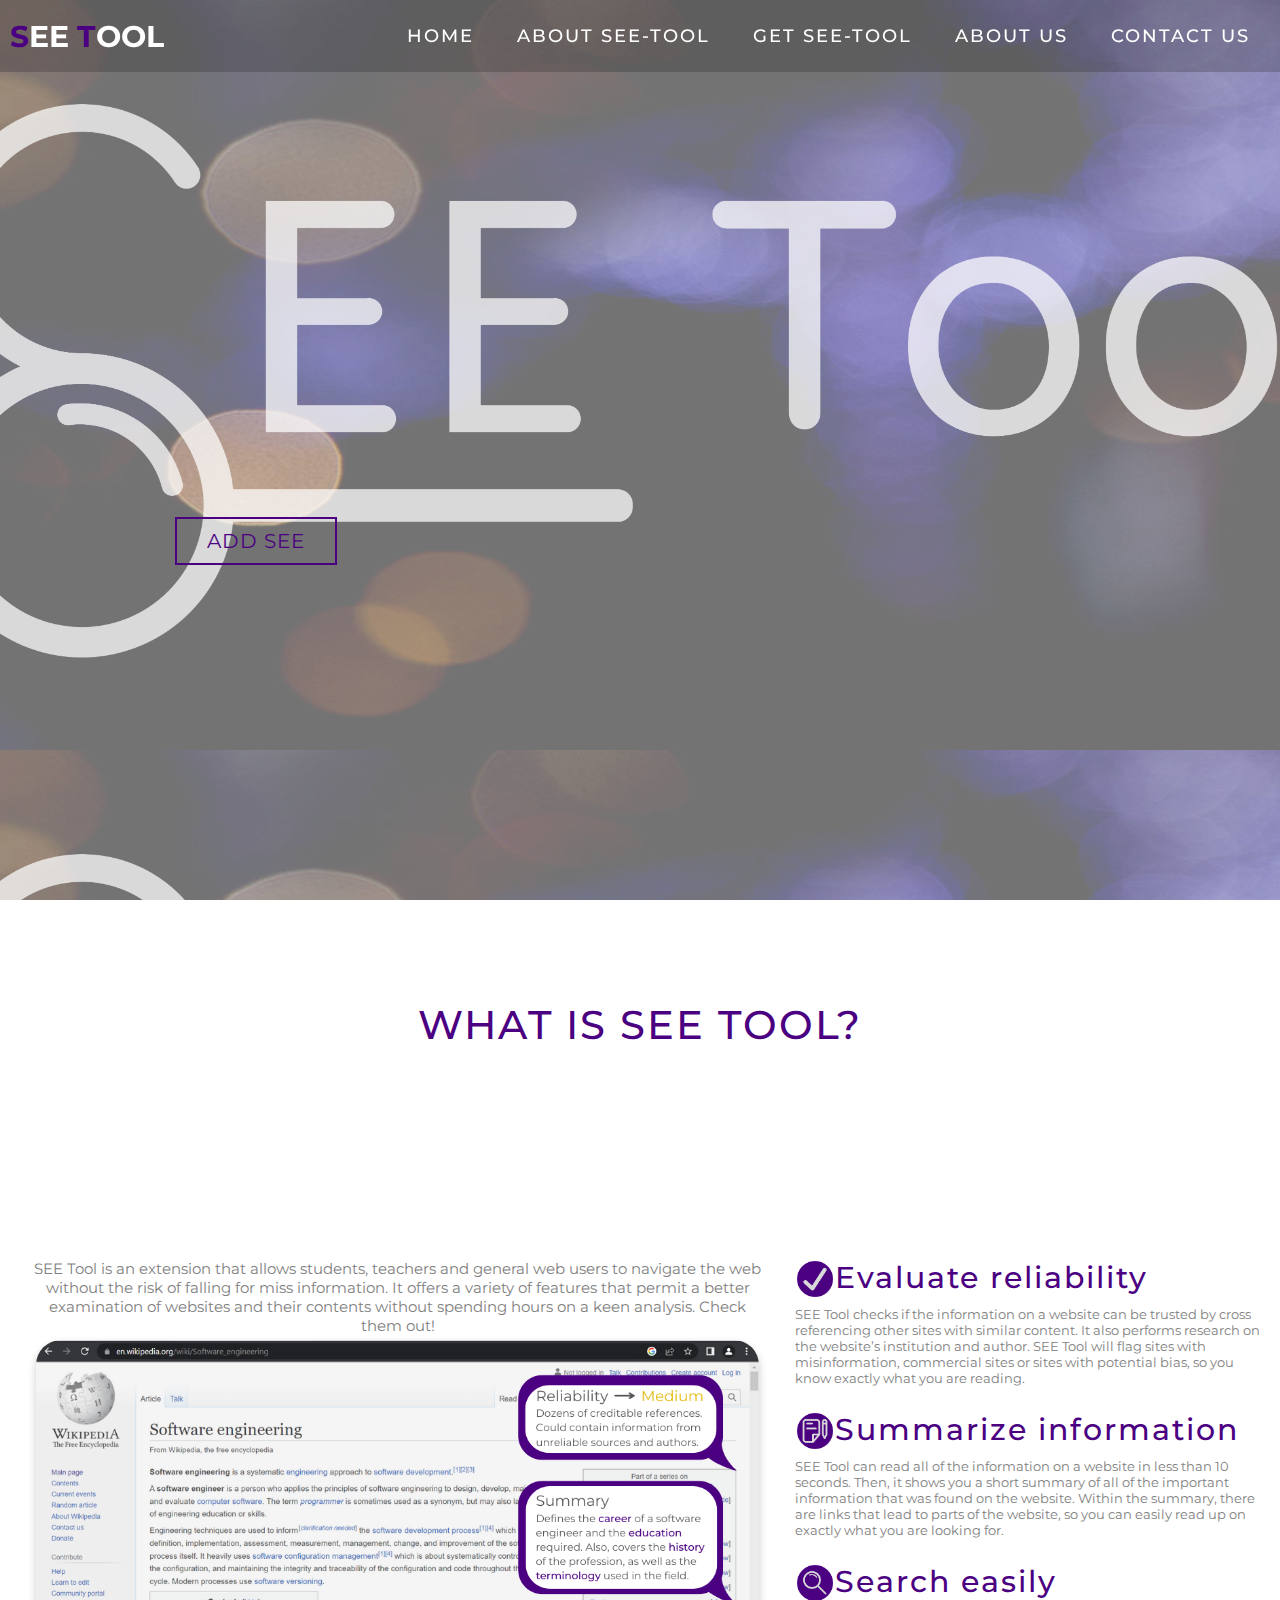
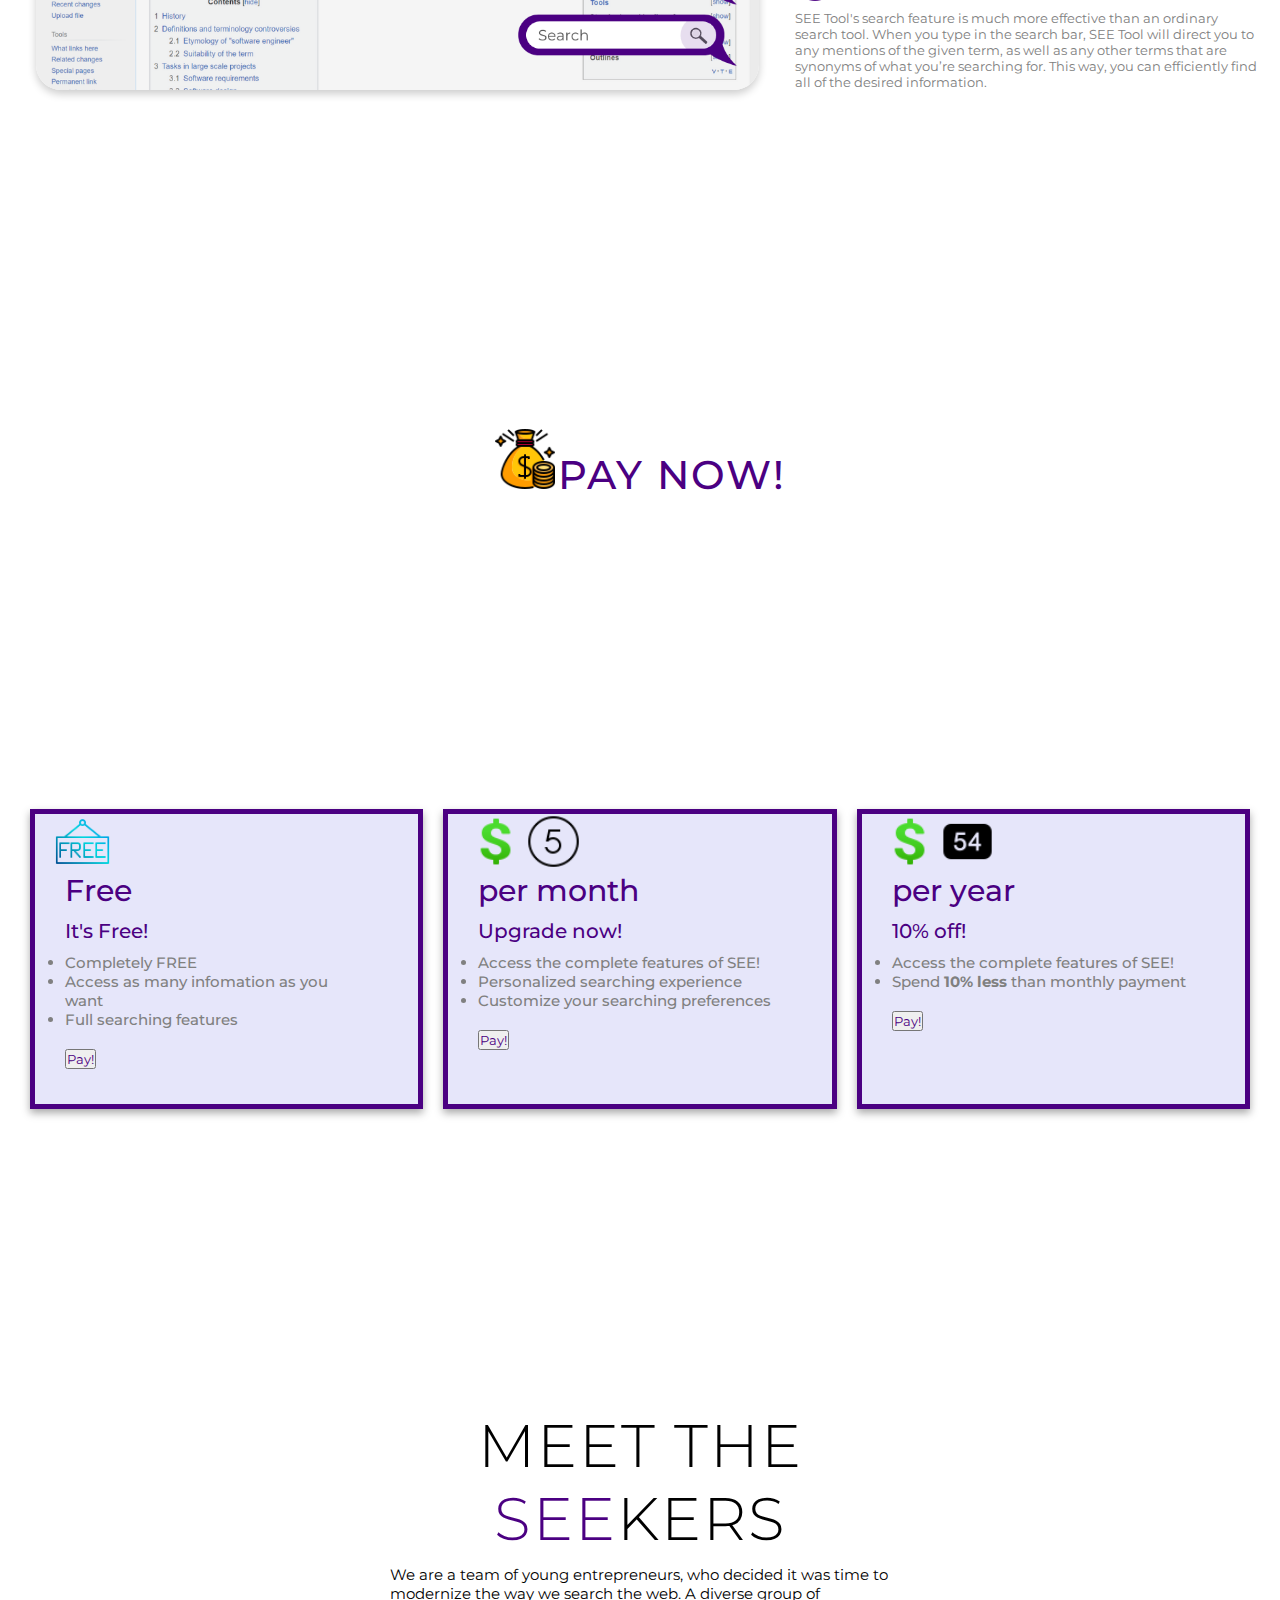
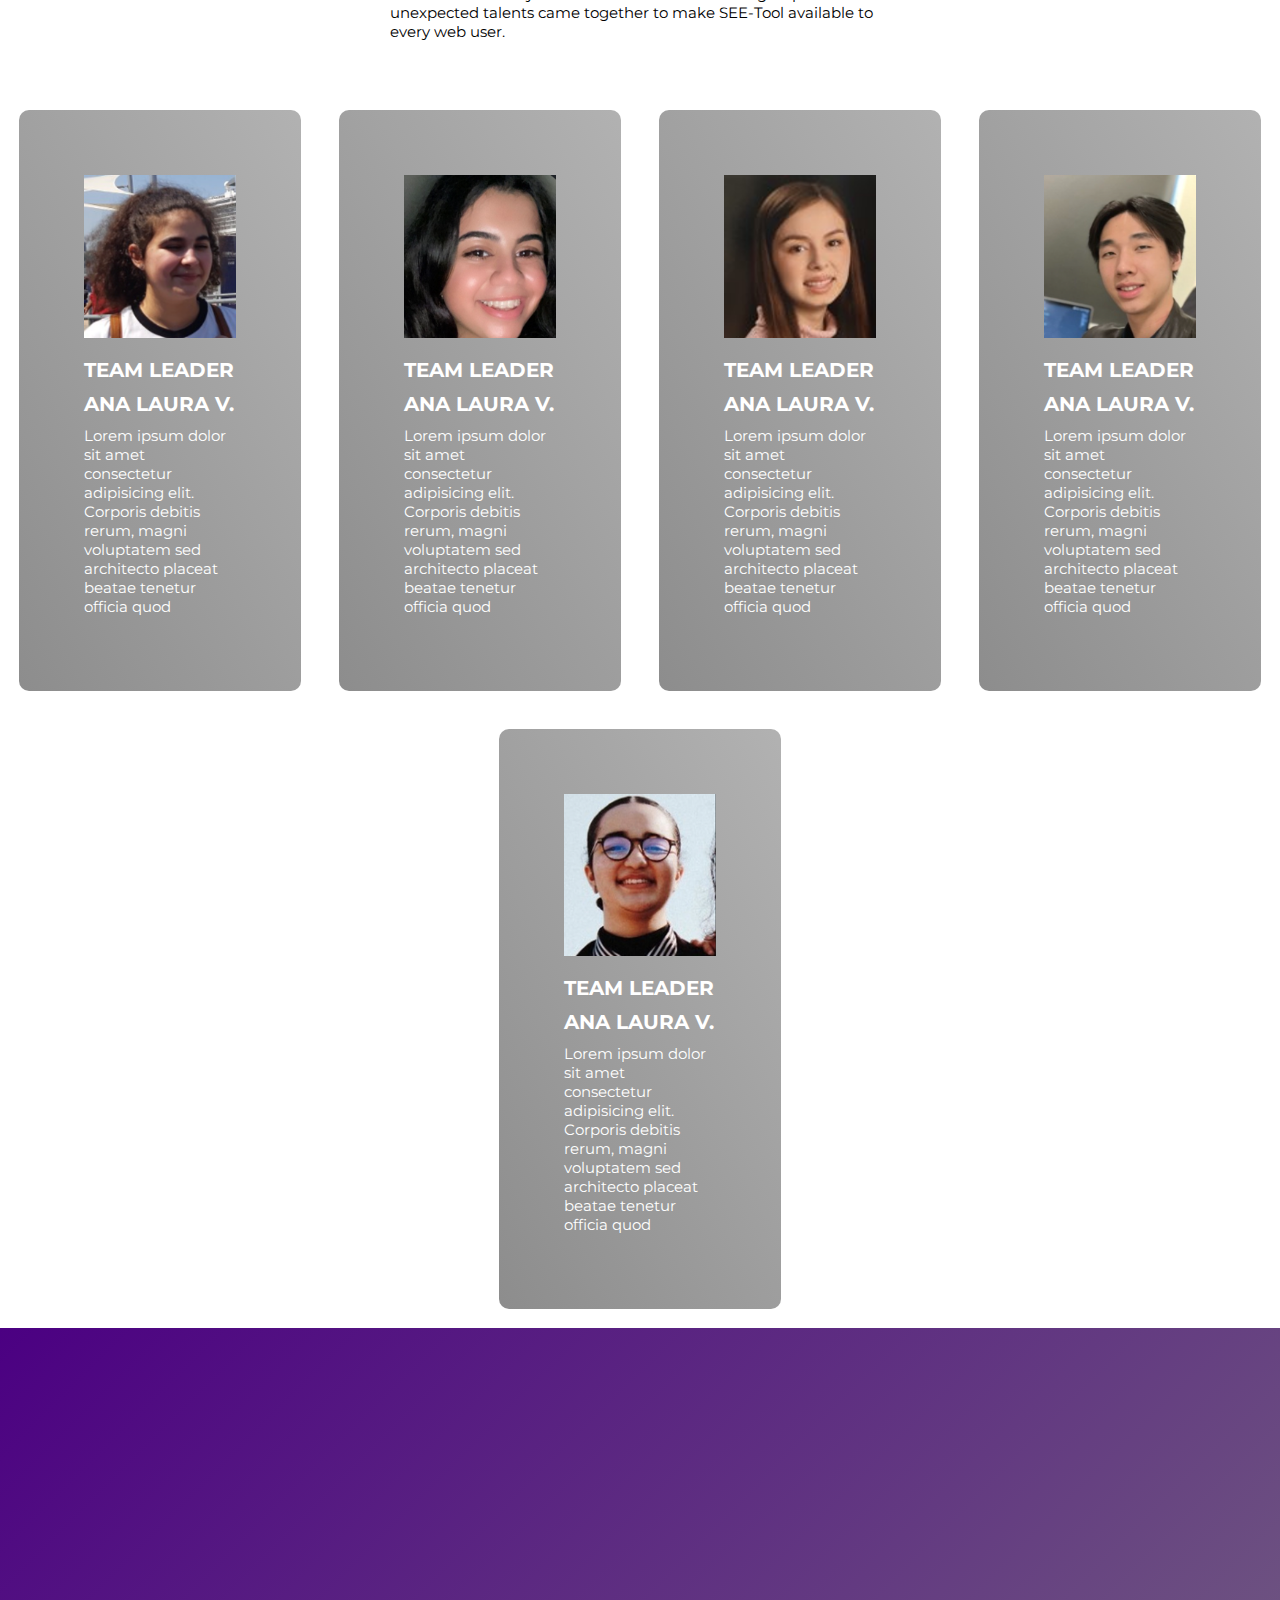
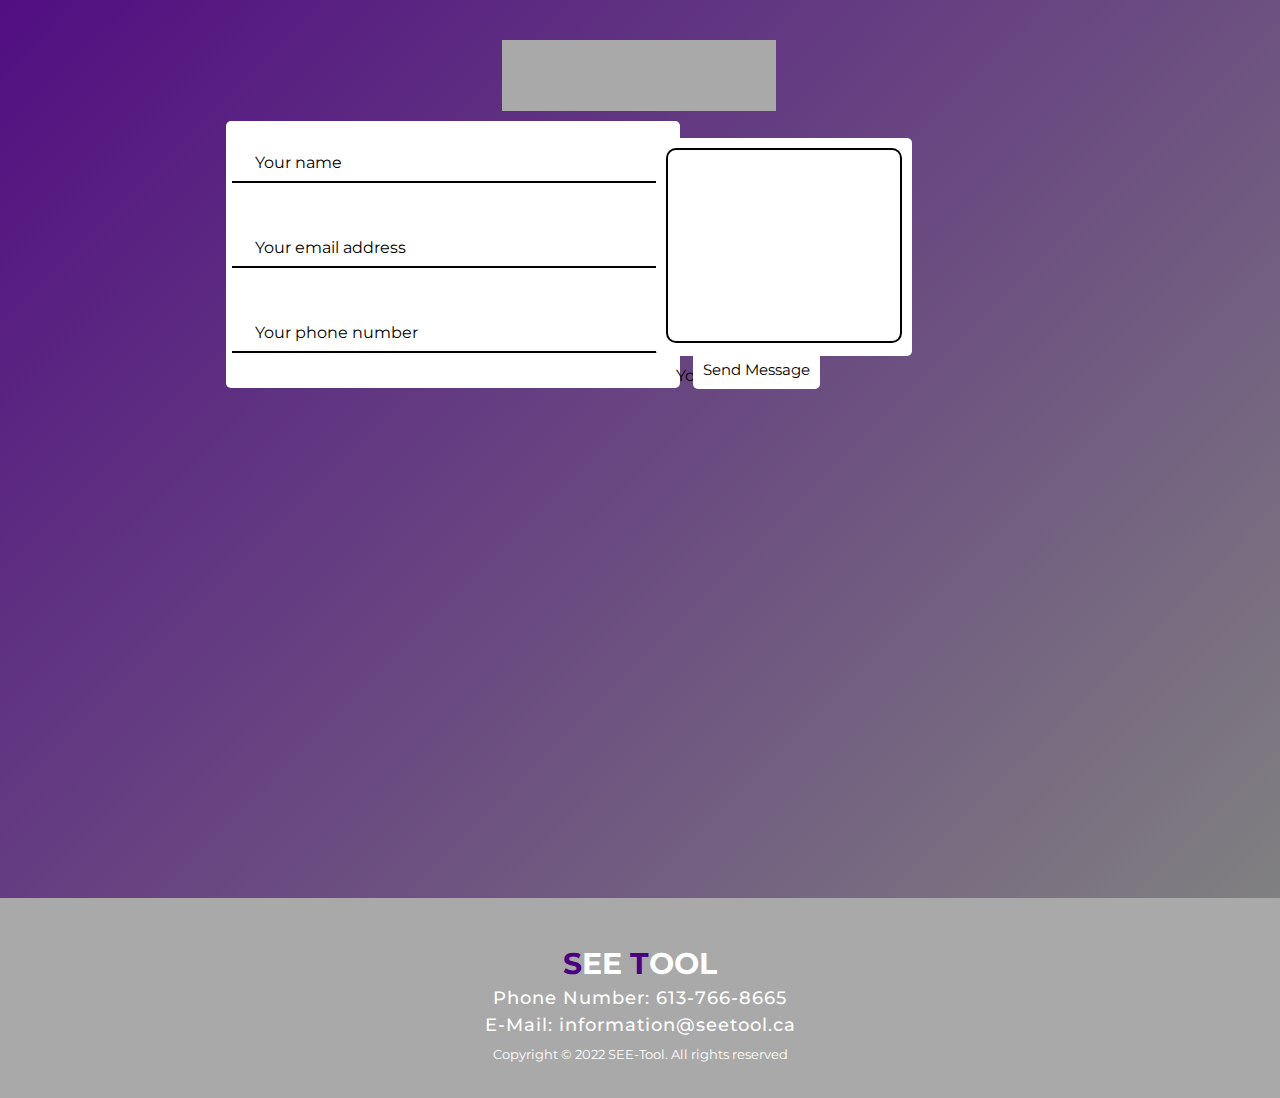
==== commit 770acf2e: "Random Fix" ====
--- a/index.html
+++ b/index.html
@@ -124,7 +124,7 @@
     <section id="about-us">
       <div class="about-container">
         <div class="about-top">
-        <h1 class="about-title">Meet the <span>SEE</span>kers</h1>
+          <h1 class="section-title">Meet the <span>SEE</span>kers</h1>
           <p>We are a team of young entrepreneurs, who decided it was 
             time to modernize the way we search the web. A diverse group 
             of unexpected talents came together to make SEE-Tool available 
@@ -144,37 +144,37 @@
 
           <div class="about-person">
             <div class="icon">
-              <img style="vertical-align:middle;" img src="./img/Team_Ana.png"/>
-            </div> 
-            <h2>Team Leader</h2>
-            <h3>Ana Laura V.</h3>
-            <p>Lorem ipsum dolor sit amet consectetur adipisicing elit. Corporis debitis rerum, magni voluptatem sed
-              architecto placeat beatae tenetur officia quod</p>
-          </div>
-
-          <div class="about-person">
-            <div class="icon">
-              <img style="vertical-align:middle;" img src="./img/Team_Ana.png"/>
-            </div> 
-            <h2>Team Leader</h2>
-            <h3>Ana Laura V.</h3>
-            <p>Lorem ipsum dolor sit amet consectetur adipisicing elit. Corporis debitis rerum, magni voluptatem sed
-              architecto placeat beatae tenetur officia quod</p>
-          </div>
-
-          <div class="about-person">
-            <div class="icon">
-              <img style="vertical-align: middle;" img src="./img/Team_Ana.png"/>
-            </div> 
-            <h2>Team Leader</h2>
-            <h3>Ana Laura V.</h3>
-            <p>Lorem ipsum dolor sit amet consectetur adipisicing elit. Corporis debitis rerum, magni voluptatem sed
-              architecto placeat beatae tenetur officia quod</p>
-          </div>
-
-          <div class="about-person">
-            <div class="icon">
-              <img style="vertical-align:middle;" img src="./img/Team_Ana.png"/>
+              <img style="vertical-align:middle;" img src="./img/Team_Jenny.png"/>
+            </div> 
+            <h2>Team Leader</h2>
+            <h3>Ana Laura V.</h3>
+            <p>Lorem ipsum dolor sit amet consectetur adipisicing elit. Corporis debitis rerum, magni voluptatem sed
+              architecto placeat beatae tenetur officia quod</p>
+          </div>
+
+          <div class="about-person">
+            <div class="icon">
+              <img style="vertical-align:middle;" img src="./img/Team_Sophie.png"/>
+            </div> 
+            <h2>Team Leader</h2>
+            <h3>Ana Laura V.</h3>
+            <p>Lorem ipsum dolor sit amet consectetur adipisicing elit. Corporis debitis rerum, magni voluptatem sed
+              architecto placeat beatae tenetur officia quod</p>
+          </div>
+
+          <div class="about-person">
+            <div class="icon">
+              <img style="vertical-align: middle;" img src="./img/Team_Jack.png"/>
+            </div> 
+            <h2>Team Leader</h2>
+            <h3>Ana Laura V.</h3>
+            <p>Lorem ipsum dolor sit amet consectetur adipisicing elit. Corporis debitis rerum, magni voluptatem sed
+              architecto placeat beatae tenetur officia quod</p>
+          </div>
+
+          <div class="about-person">
+            <div class="icon">
+              <img style="vertical-align:middle;" img src="./img/Team_Yasmina.png"/>
             </div> 
             <h2>Team Leader</h2>
             <h3>Ana Laura V.</h3>
--- a/style.css
+++ b/style.css
@@ -22,6 +22,20 @@
     display: flex;
     align-items: center;
     justify-content: center;
+}
+
+.section-title {
+	font-size: 4rem;
+	font-weight: 300;
+	color: black;
+	margin-bottom: 10px;
+	text-transform: uppercase;
+	letter-spacing: 0.2rem;
+	text-align: center;
+  display: inline-block;
+}
+.section-title span {
+	color: indigo;
 }
 
 /*End_General*/
@@ -500,7 +514,7 @@
 	border-radius: 10px;
 	background-image: url(./img/img-1.png);
 	background-size: cover;
-	margin: 10px 5%;
+	margin: 5px 5%;
 	position: relative;
 	z-index: 1;
 	overflow: hidden;
@@ -528,6 +542,7 @@
 #about-us .about-person h2 {
 	font-size: 2rem;
 	color: white;
+  margin-top: 20px;
 	margin-bottom: 10px;
 	text-transform: uppercase;
 }
@@ -539,23 +554,16 @@
 	text-transform: uppercase;
 }
 
-#about-us.about-title {
-	font-size: 4rem;
-	font-weight: 300;
+#about-us .about-top p {
+	font-size: 1.5rem;
 	color: black;
 	margin-bottom: 10px;
-	text-transform: uppercase;
-	letter-spacing: 0.2rem;
-	text-align: center;
-}
-
-.about-title span {
-	color: indigo;
 }
 
 #about-us .about-person p {
+	font-size: 1.5rem;
 	color: white;
-	text-align: left;
+	margin-bottom: 10px;
 }
 /*Jenny*/
 
@@ -753,6 +761,10 @@
 	#hero h1 {
 		font-size: 7rem;
 	}
+  #about-us .about-bottom .about-person {
+		flex-basis: 22%;
+		margin: 1.5%;
+	}
 }
 /*Media query Tablet_end*/
 
@@ -778,9 +790,9 @@
 		display: none;
 	}
 
-  #about-us .about-bottom .about-person {
-		flex-basis: 22%;
-		margin: 1.5%;
+  #services .service-bottom .service-item {
+		flex-basis: 45%;
+		margin: 2.5%;
 	}
 }
 /*Media query Desktop_End*/
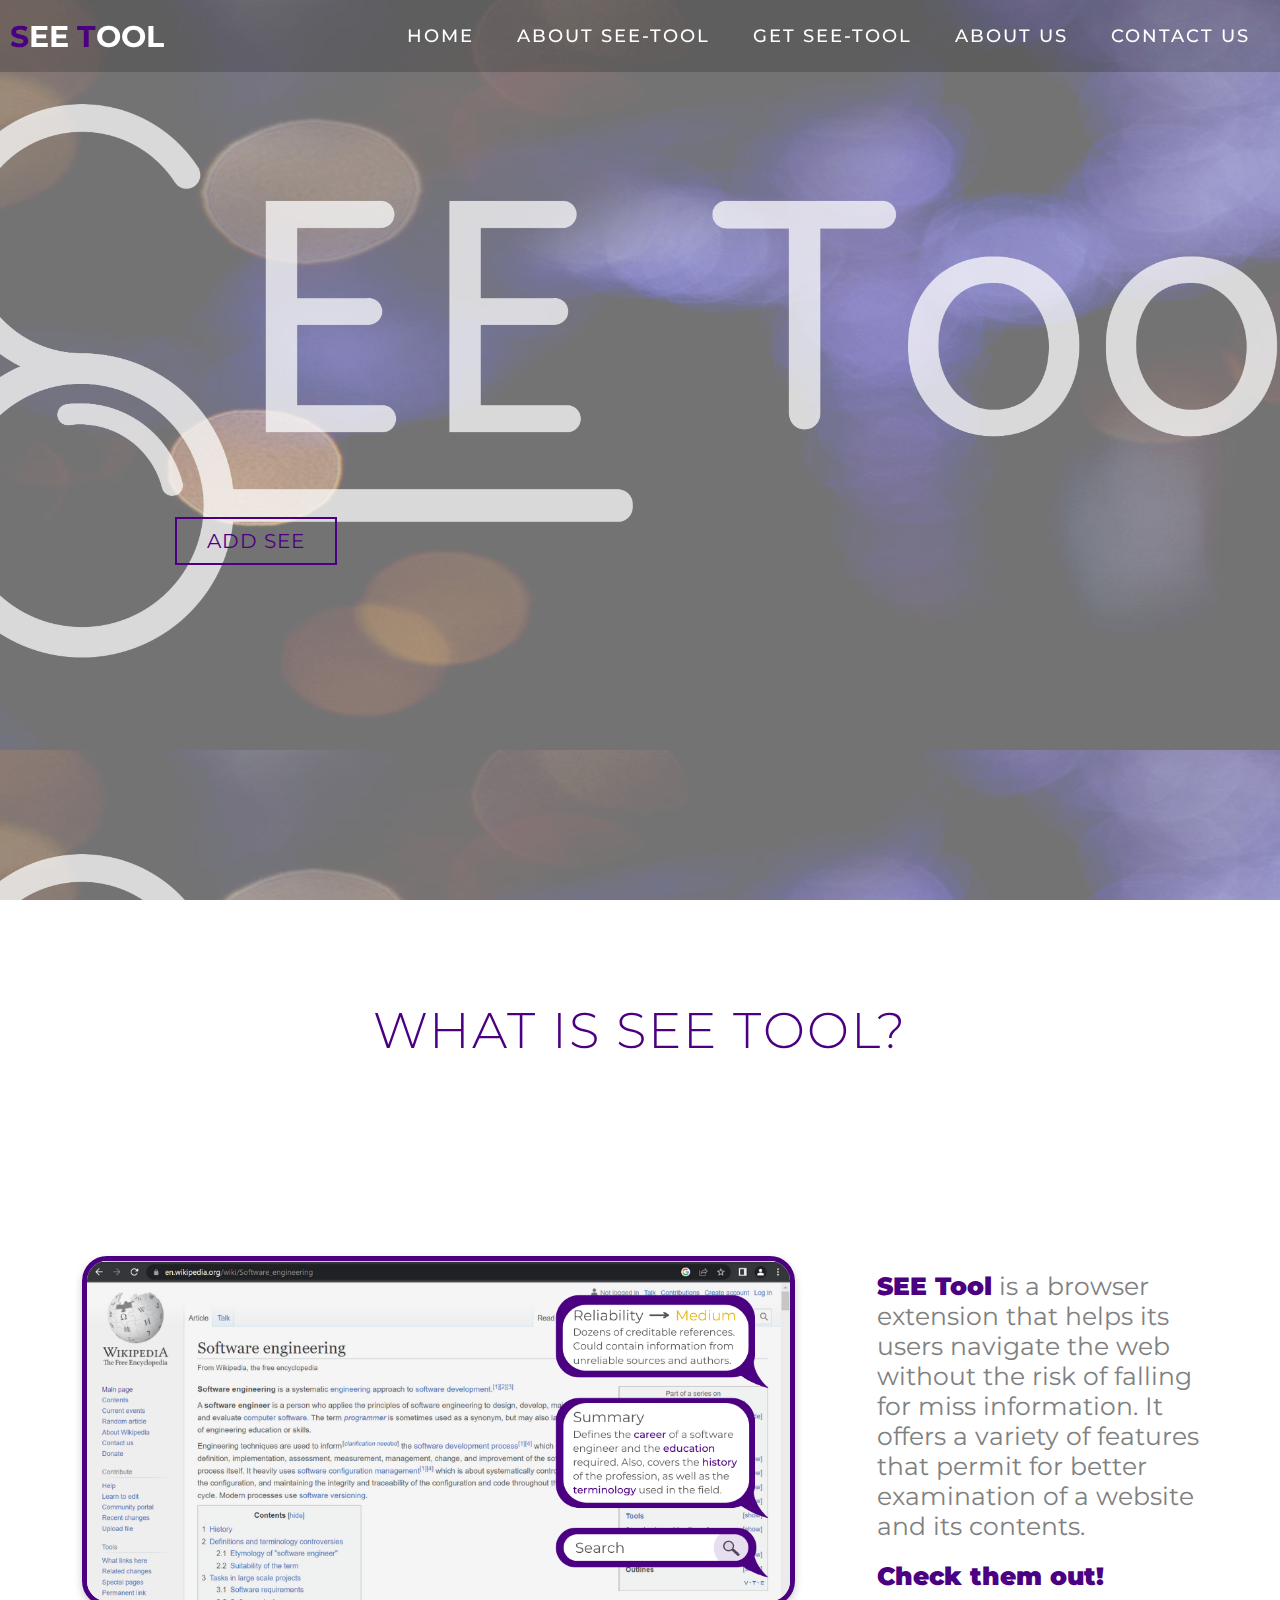
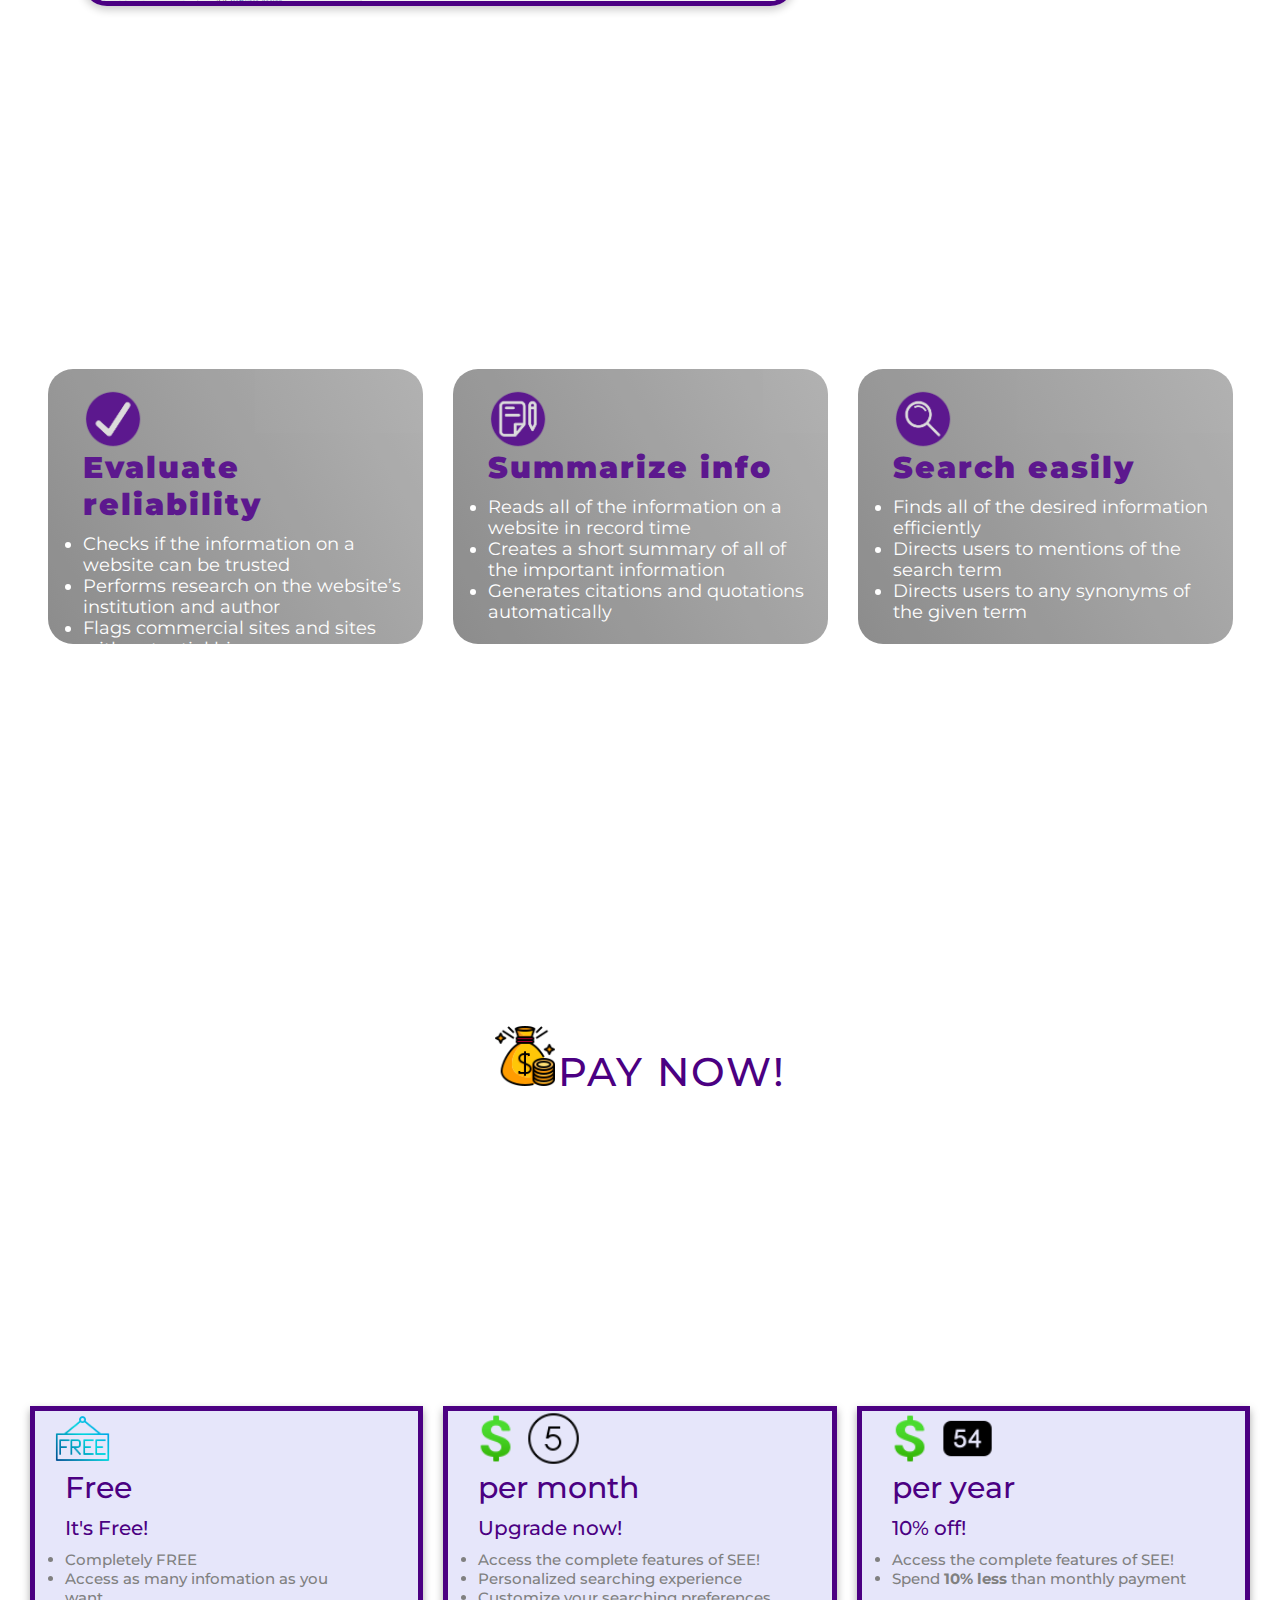
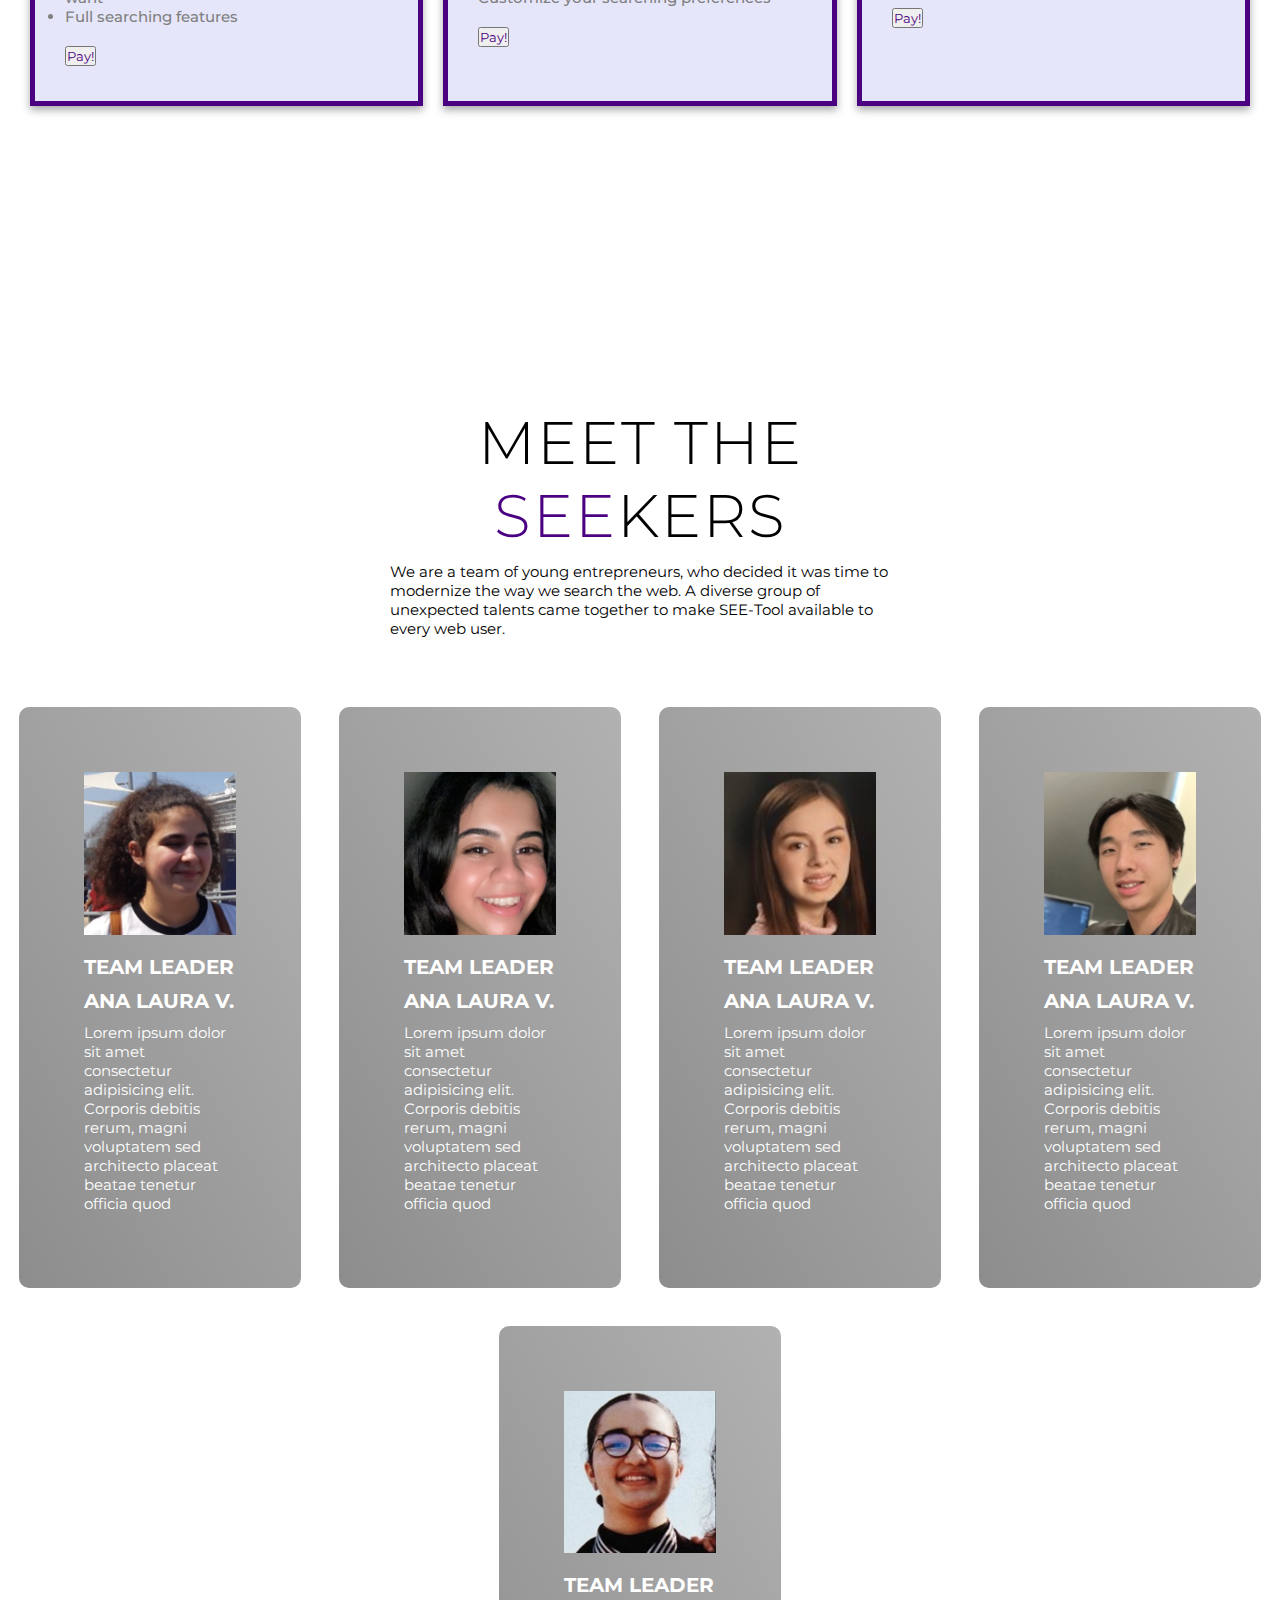
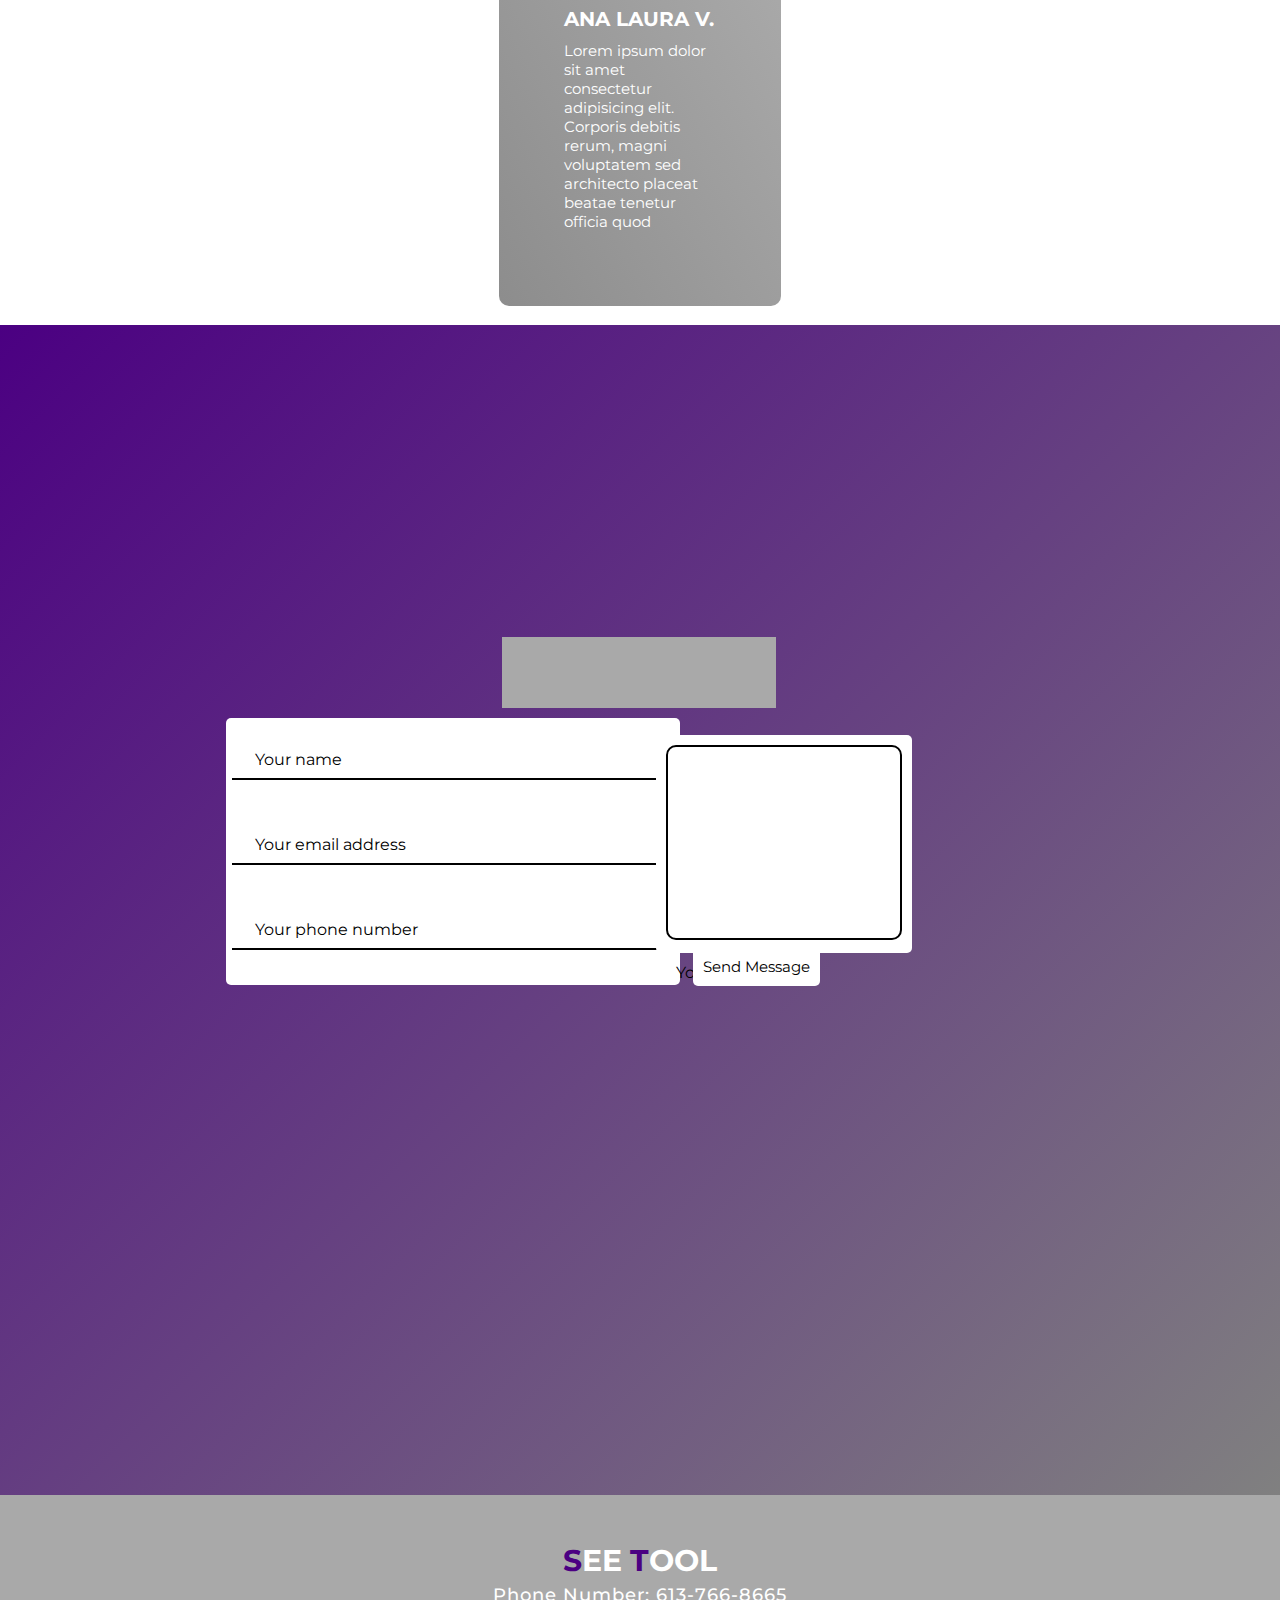
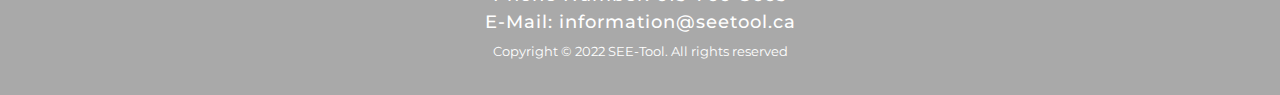
==== commit 41db48e9: "changes to the about SEE section" ====
--- a/index.html
+++ b/index.html
@@ -50,26 +50,44 @@
         <div class="about container">
             <div class="col-left">
                 <div class="about-img">
-                    <p>SEE Tool is an extension that allows students, teachers and general web users to navigate the web without the risk of falling for miss information. It offers a variety of features that permit a better examination of websites and their contents without spending hours on a keen analysis. Check them out!</p>
                     <img src="./img/example_site.png" alt="img of site">
                 </div>
             </div>
             <div class="col-right">
                 <div class="about-desc">
-                    <div class="icon"><img src="./img/eval_icon.png" alt="eval reliablity icon"></div>
-                    <h1>Evaluate reliability</h1>
-                    <p>SEE Tool checks if the information on a website can be trusted by cross referencing other sites with similar content. It also performs research on the website’s institution and author. SEE Tool will flag sites with misinformation, commercial sites or sites with potential bias, so you know exactly what you are reading.</p>
-                </div>
-                <div class="about-desc">
-                    <div class="icon"><img src="./img/summarize_icon.png" alt="summarize info icon"></div>
-                    <h1>Summarize information</h1>
-                    <p>SEE Tool can read all of the information on a website in less than 10 seconds. Then, it shows you a short summary of all of the important information that was found on the website. Within the summary, there are links that lead to parts of the website, so you can easily read up on exactly what you are looking for.</p>
-                </div>
-                <div class="about-desc">
-                    <div class="icon"><img src="./img/search_icon.png" alt="search icon"></div>
-                    <h1>Search easily</h1>
-                    <p>SEE Tool's search feature is much more effective than an ordinary search tool. When you type in the search bar, SEE Tool will direct you to any mentions of the given term, as well as any other terms that are synonyms of what you’re searching for. This way, you can efficiently find all of the desired information.</p>
-                </div>
+                    <p><span class="purpText">SEE Tool</span> is a browser extension that helps its users navigate the web without the risk of falling for miss information. It offers a variety of features that permit for better examination of a website and its contents.</p>
+                    <p><span class="purpText">Check them out!</span></p>                    
+                </div>
+            </div>
+        </div>
+        
+        <div class="features container">
+            <div class="third">
+                <div class="icon"><img src="./img/eval_icon.png" alt="eval reliablity icon"></div>
+                <h1>Evaluate reliability</h1>
+                <ul>
+                    <li>Checks if the information on a website can be trusted</li>
+                    <li>Performs research on the website’s institution and author</li>
+                    <li>Flags commercial sites and sites with potential bias</li>
+                </ul>
+            </div>
+            <div class="third">
+                <div class="icon"><img src="./img/summarize_icon.png" alt="summarize info icon"></div>
+                <h1>Summarize info</h1>
+                <ul>
+                    <li>Reads all of the information on a website in record time</li>
+                    <li>Creates a short summary of all of the important information</li>
+                    <li>Generates citations and quotations automatically</li>
+                </ul>
+            </div>
+            <div class="third">
+                <div class="icon"><img src="./img/search_icon.png" alt="search icon"></div>
+                <h1>Search easily</h1>
+                <ul>
+                    <li>Finds all of the desired information efficiently</li>
+                    <li>Directs users to mentions of the search term</li>
+                    <li>Directs users to any synonyms of the given term</li>
+                </ul>
             </div>
         </div>
     </section>
--- a/style.css
+++ b/style.css
@@ -337,7 +337,7 @@
 #about .about{
   margin: 0 auto;
   padding-left: 20px;
-  padding-right: 20px;
+  padding-right: 60px;
 }
 
 #about .about-header{
@@ -346,10 +346,11 @@
 }
 
 #about .about-header h1{
-  font-size: 4rem;
-  font-weight: 500;
+  font-size: 5rem;
+  font-weight: 500px;
   letter-spacing: .2rem;
   margin-top: 100px;
+  margin-bottom: -5px;
   color: indigo;
 }
 
@@ -360,14 +361,6 @@
 #about .col-left{
   width: 2500px;
   height: 500px;
-}
-
-#about .col-left p{
-  font-size: 1.5rem;
-  margin-bottom: 5px;
-  color: grey;
-  margin-left: 10px;
-  margin-right: 30px;
 }
 
 #about .about-img img{
@@ -376,31 +369,64 @@
   margin-left: 10px;
   margin-right: 30px;
   box-shadow:0 4px 8px 0 rgba(0,0,0,0.2);
+  border:5px solid indigo;
 }
 
 #about .col-right{
-  width: 1500px;
+  width: 1000px;
   height: 500px;
 }
 
-#about .col-right h1{
+#about .col-right p{
+  font-size: 2.5rem;
+  margin-top: 15px;
+  margin-bottom: 20px;
+  color: grey;
+}
+
+#about .purpText {
+  color: indigo;
+  font-weight: 1000;
+}
+
+#about .features{
+  margin: 0 auto;
+  padding-left: 20px;
+  padding-right: 20px;
+  margin-top: -300px;
+}
+
+#about .third{
+  width: 375px;
+  height: 275px;
+  margin-left: 15px;
+  margin-right: 15px;
+  padding-left: 35px;
+  padding-right: 15px;
+  padding-top: 20px;
+  background-image: linear-gradient(60deg, grey 0%, darkgray 100%);
+	opacity: 0.9;
+	z-index: -1;
+  border-radius: 25px;
+}
+
+#about .icon{
+  height: 60px;
+  width: 60px;
+}
+
+#about .third h1{
   font-size: 3rem;
-  font-weight: 500;
+  font-weight: 1000;
   letter-spacing: .2rem;
   margin-bottom: 10px;
   color: indigo;
 }
 
-#about .icon{
-  float:left;
-  height: 40px;
-  width: 40px;
-}
-
-#about .col-right p{
-  font-size: 1.3rem;
+#about .third ul{
+  font-size: 1.75rem;
   margin-bottom: 25px;
-  color: grey;
+  color: white;
 }
 /*About SEE_Sophie*/
 
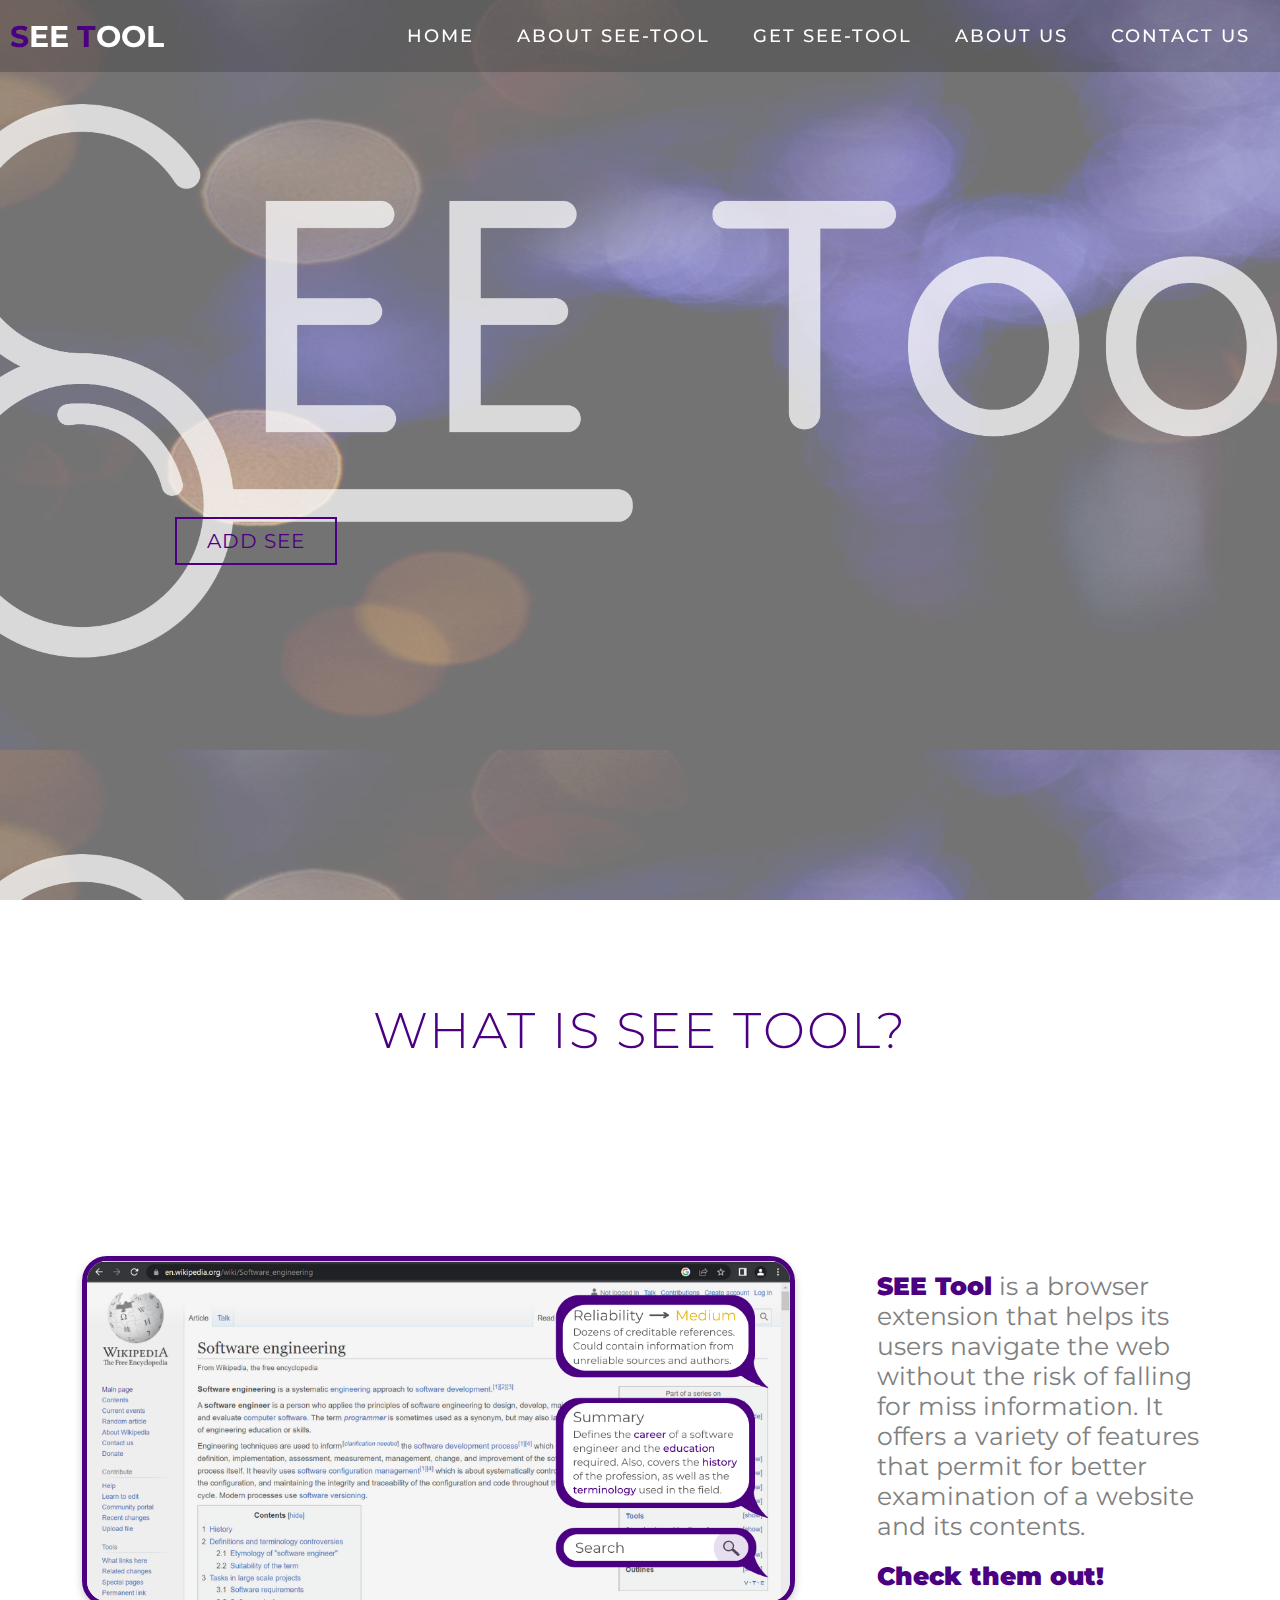
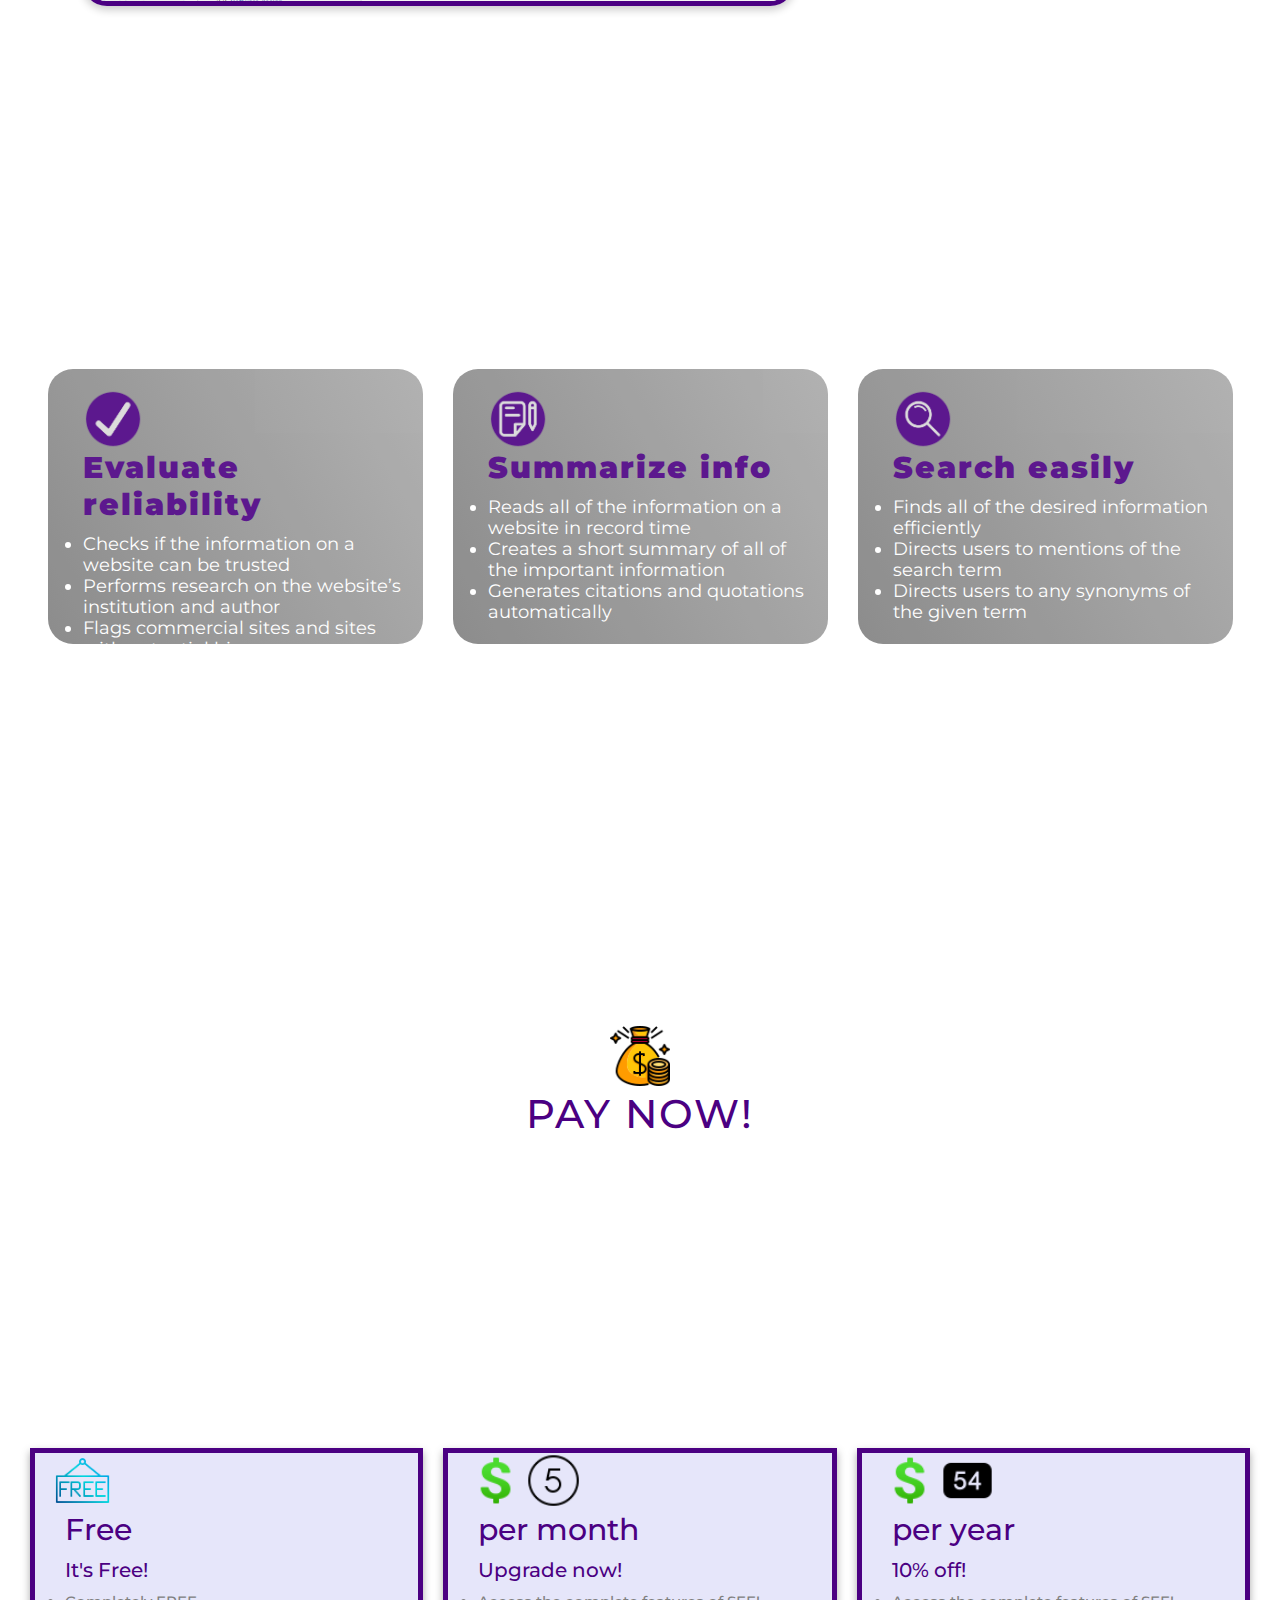
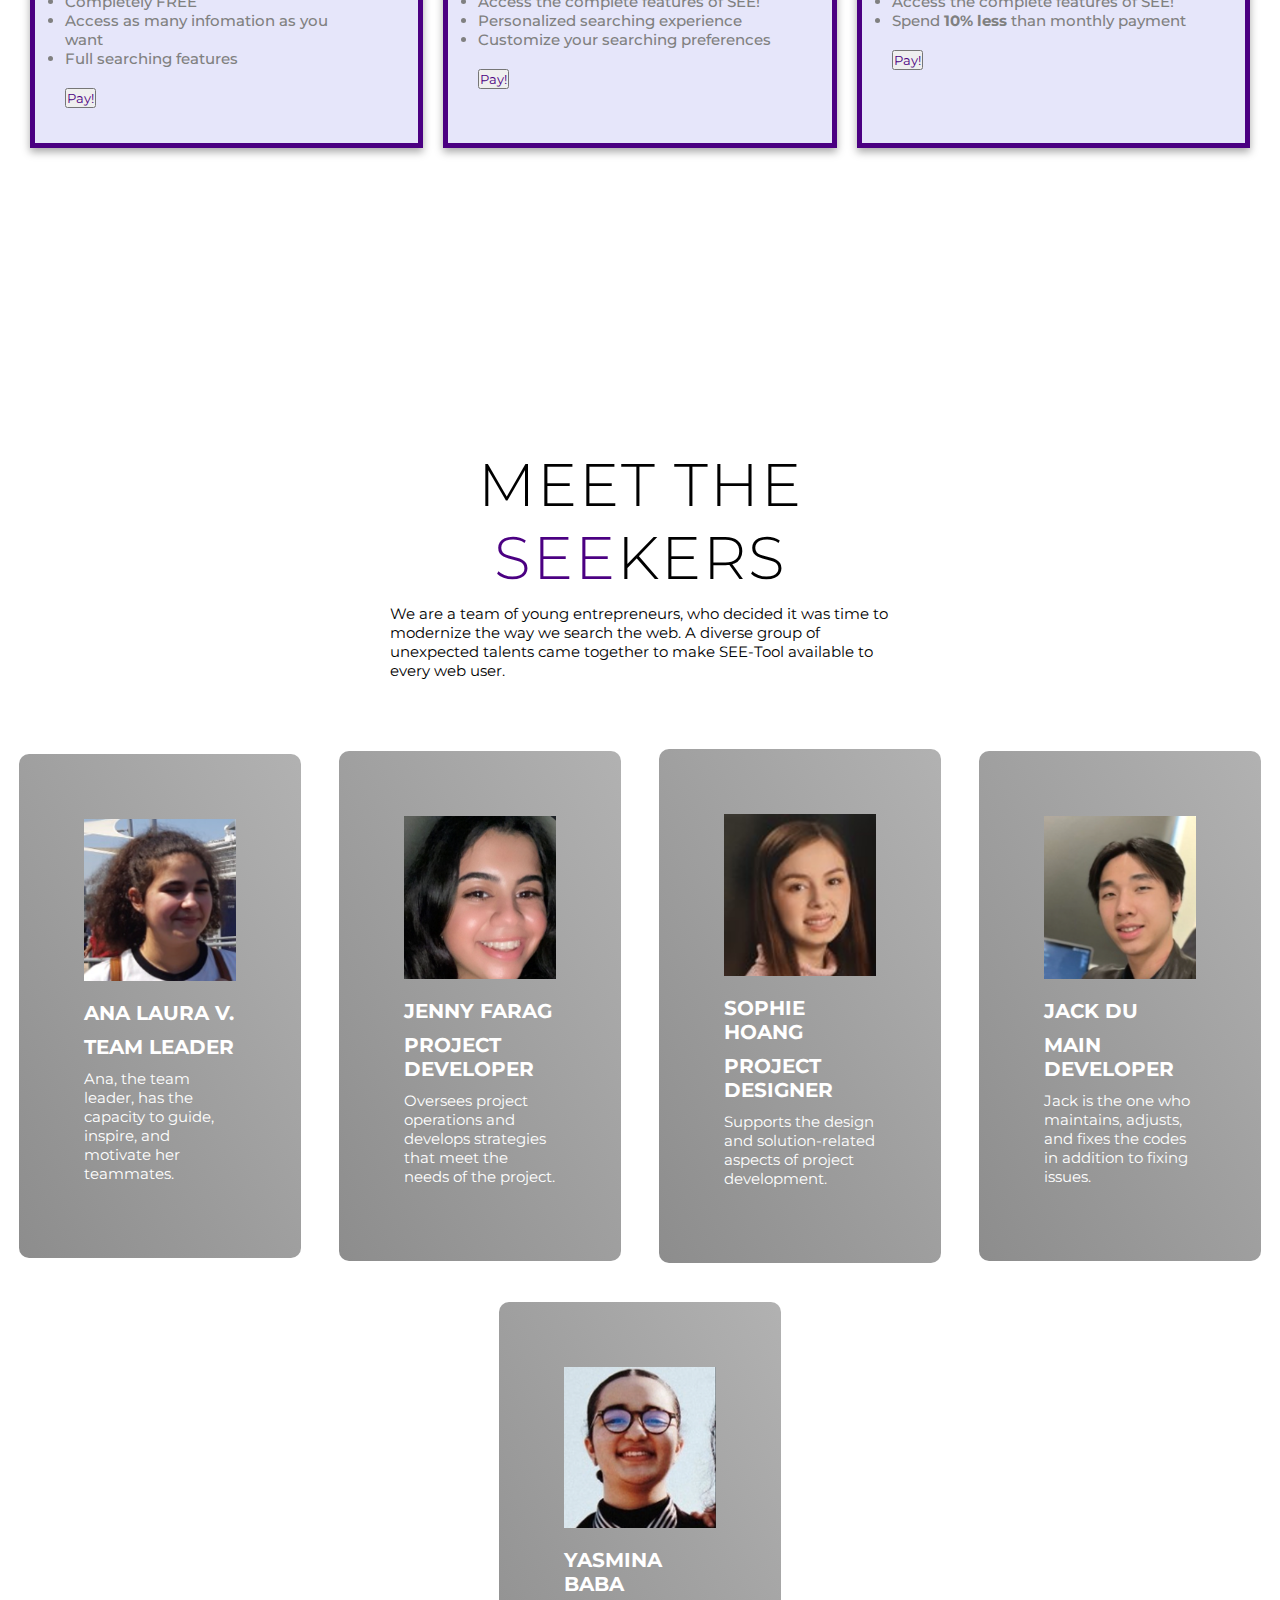
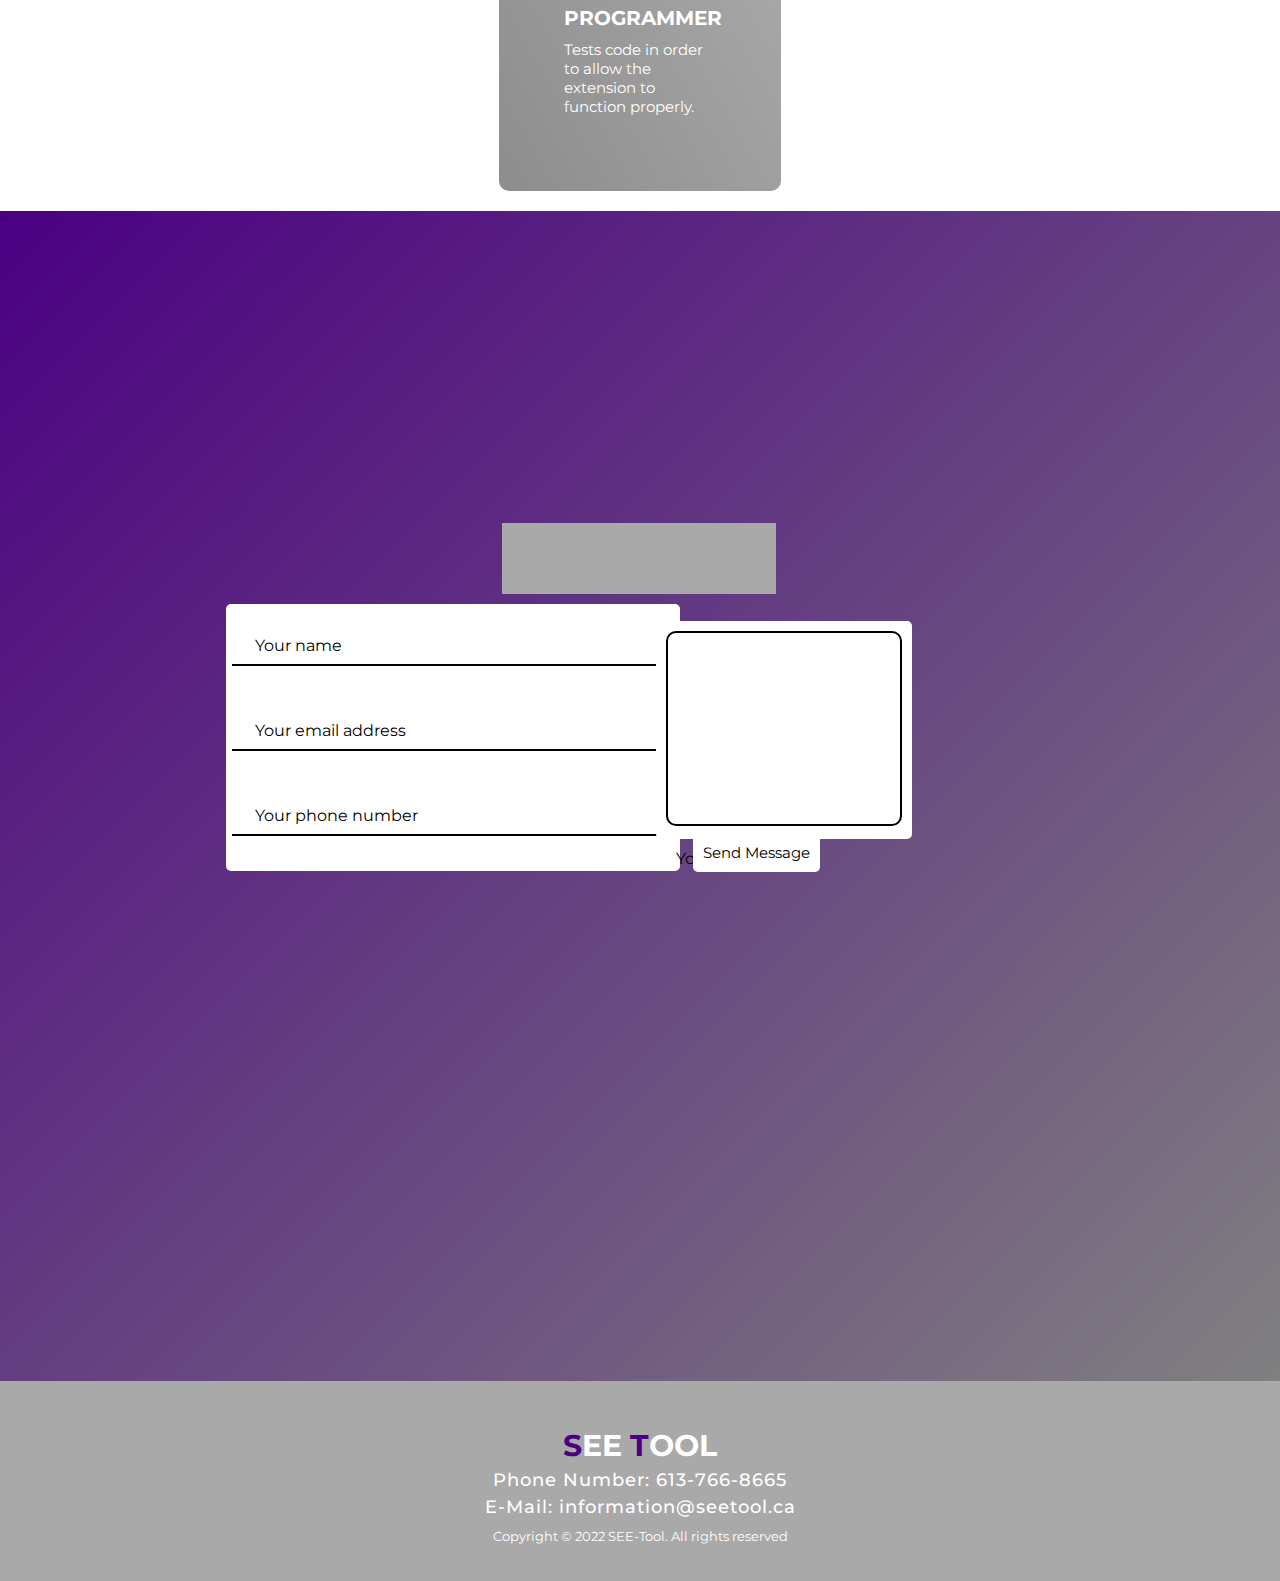
==== commit e861649a: "text changes" ====
--- a/index.html
+++ b/index.html
@@ -154,50 +154,45 @@
             <div class="icon">
               <img style="vertical-align:middle;" img src="./img/Team_Ana.png"/>
             </div> 
-            <h2>Team Leader</h2>
-            <h3>Ana Laura V.</h3>
-            <p>Lorem ipsum dolor sit amet consectetur adipisicing elit. Corporis debitis rerum, magni voluptatem sed
-              architecto placeat beatae tenetur officia quod</p>
+            <h2>Ana Laura V.</h2>
+            <h3>Team Leader</h3>
+            <p>Ana, the team leader, has the capacity to guide, inspire, and motivate her teammates.</p>
           </div>
 
           <div class="about-person">
             <div class="icon">
               <img style="vertical-align:middle;" img src="./img/Team_Jenny.png"/>
             </div> 
-            <h2>Team Leader</h2>
-            <h3>Ana Laura V.</h3>
-            <p>Lorem ipsum dolor sit amet consectetur adipisicing elit. Corporis debitis rerum, magni voluptatem sed
-              architecto placeat beatae tenetur officia quod</p>
+            <h2>Jenny Farag</h2>
+            <h3>Project developer</h3>
+            <p>Oversees project operations and develops strategies that meet the needs of the project. </p>
           </div>
 
           <div class="about-person">
             <div class="icon">
               <img style="vertical-align:middle;" img src="./img/Team_Sophie.png"/>
             </div> 
-            <h2>Team Leader</h2>
-            <h3>Ana Laura V.</h3>
-            <p>Lorem ipsum dolor sit amet consectetur adipisicing elit. Corporis debitis rerum, magni voluptatem sed
-              architecto placeat beatae tenetur officia quod</p>
+            <h2>Sophie Hoang</h2>
+            <h3>Project designer</h3>
+            <p>Supports the design and solution-related aspects of project development. </p>
           </div>
 
           <div class="about-person">
             <div class="icon">
               <img style="vertical-align: middle;" img src="./img/Team_Jack.png"/>
             </div> 
-            <h2>Team Leader</h2>
-            <h3>Ana Laura V.</h3>
-            <p>Lorem ipsum dolor sit amet consectetur adipisicing elit. Corporis debitis rerum, magni voluptatem sed
-              architecto placeat beatae tenetur officia quod</p>
+            <h2>Jack Du</h2>
+            <h3>Main developer</h3>
+            <p>Jack is the one who maintains, adjusts, and fixes the codes in addition to fixing issues.</p>
           </div>
 
           <div class="about-person">
             <div class="icon">
               <img style="vertical-align:middle;" img src="./img/Team_Yasmina.png"/>
             </div> 
-            <h2>Team Leader</h2>
-            <h3>Ana Laura V.</h3>
-            <p>Lorem ipsum dolor sit amet consectetur adipisicing elit. Corporis debitis rerum, magni voluptatem sed
-              architecto placeat beatae tenetur officia quod</p>
+            <h2>Yasmina Baba</h2>
+            <h3>Programmer</h3>
+            <p>Tests code in order to allow the extension to function properly.</p>
           </div>
 
 
--- a/style.css
+++ b/style.css
@@ -26,14 +26,15 @@
 
 .section-title {
 	font-size: 4rem;
-	font-weight: 300;
-	color: black;
-	margin-bottom: 10px;
-	text-transform: uppercase;
-	letter-spacing: 0.2rem;
-	text-align: center;
-  display: inline-block;
-}
+  font-weight: 300;
+  color: black;
+  margin:0 auto;
+  margin-bottom: 10px;
+  text-transform: uppercase;
+  letter-spacing: 0.2rem;
+  text-align:center;
+}
+
 .section-title span {
 	color: indigo;
 }
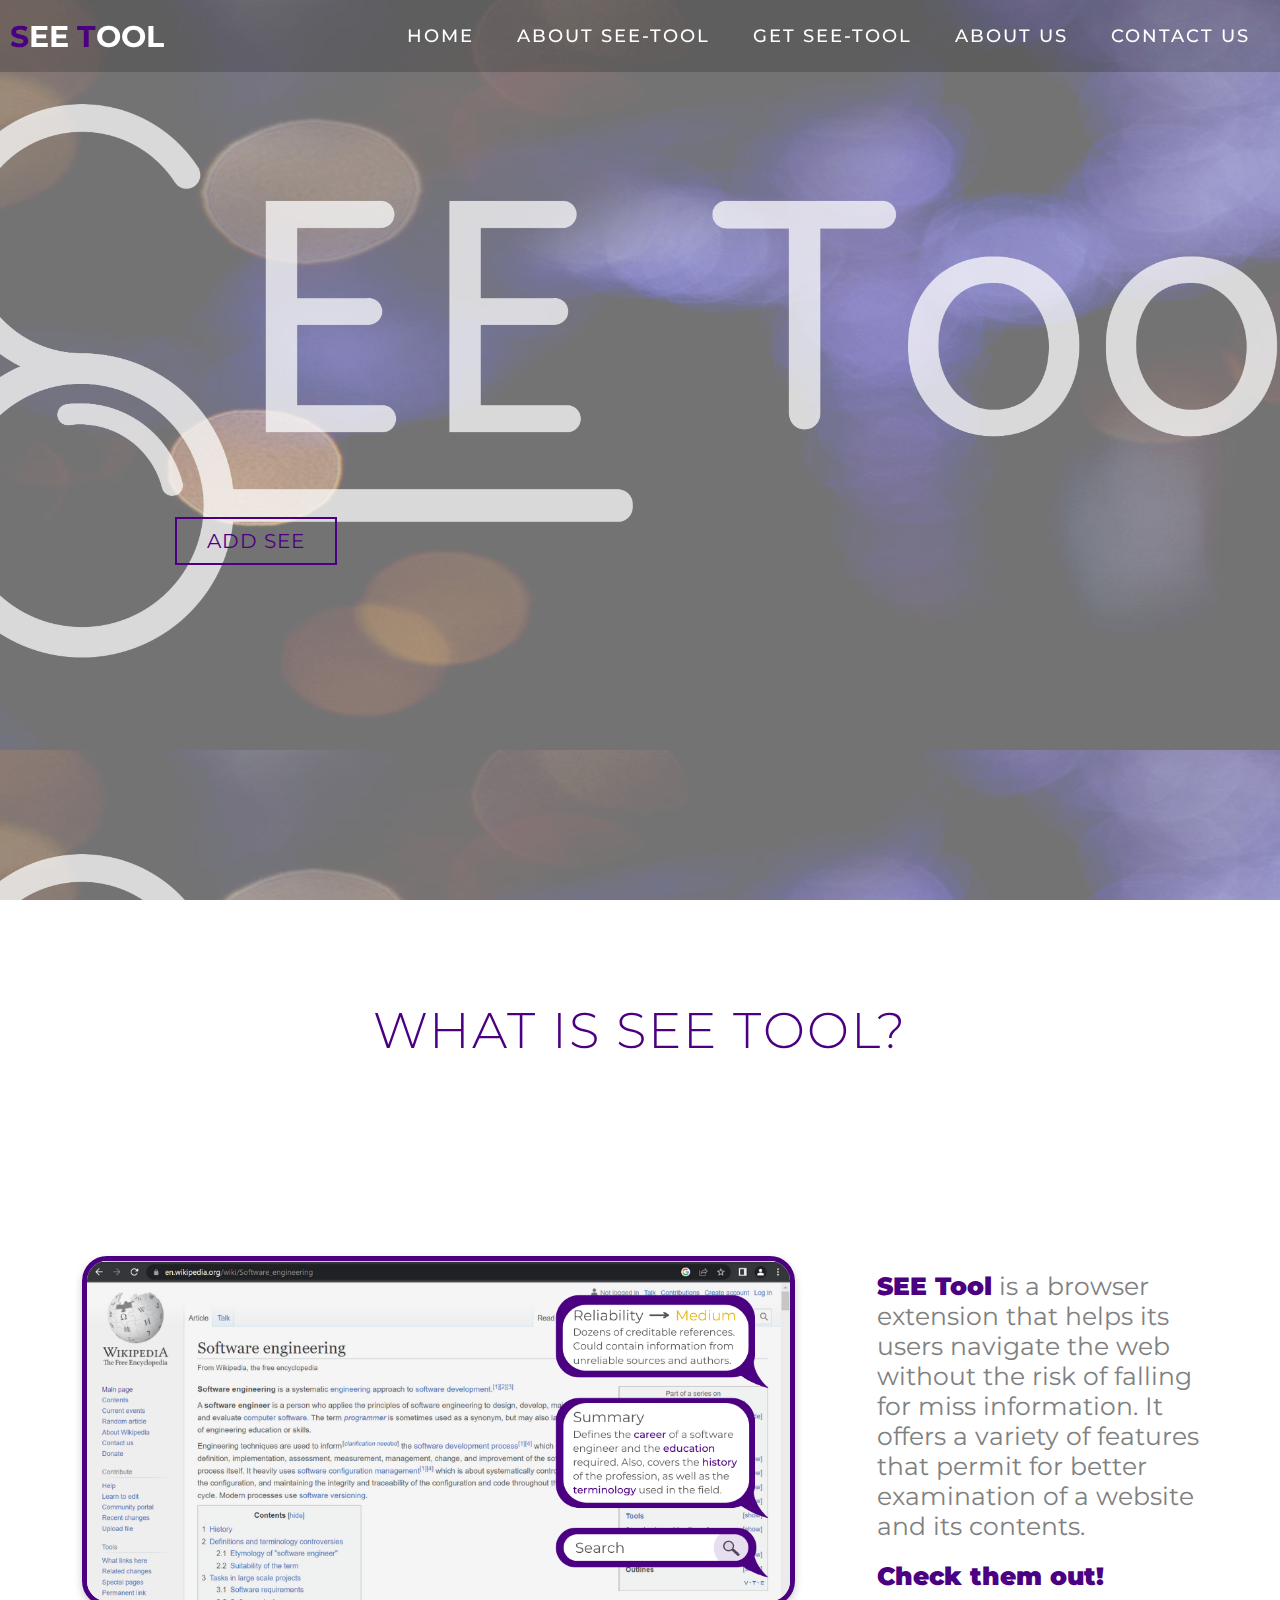
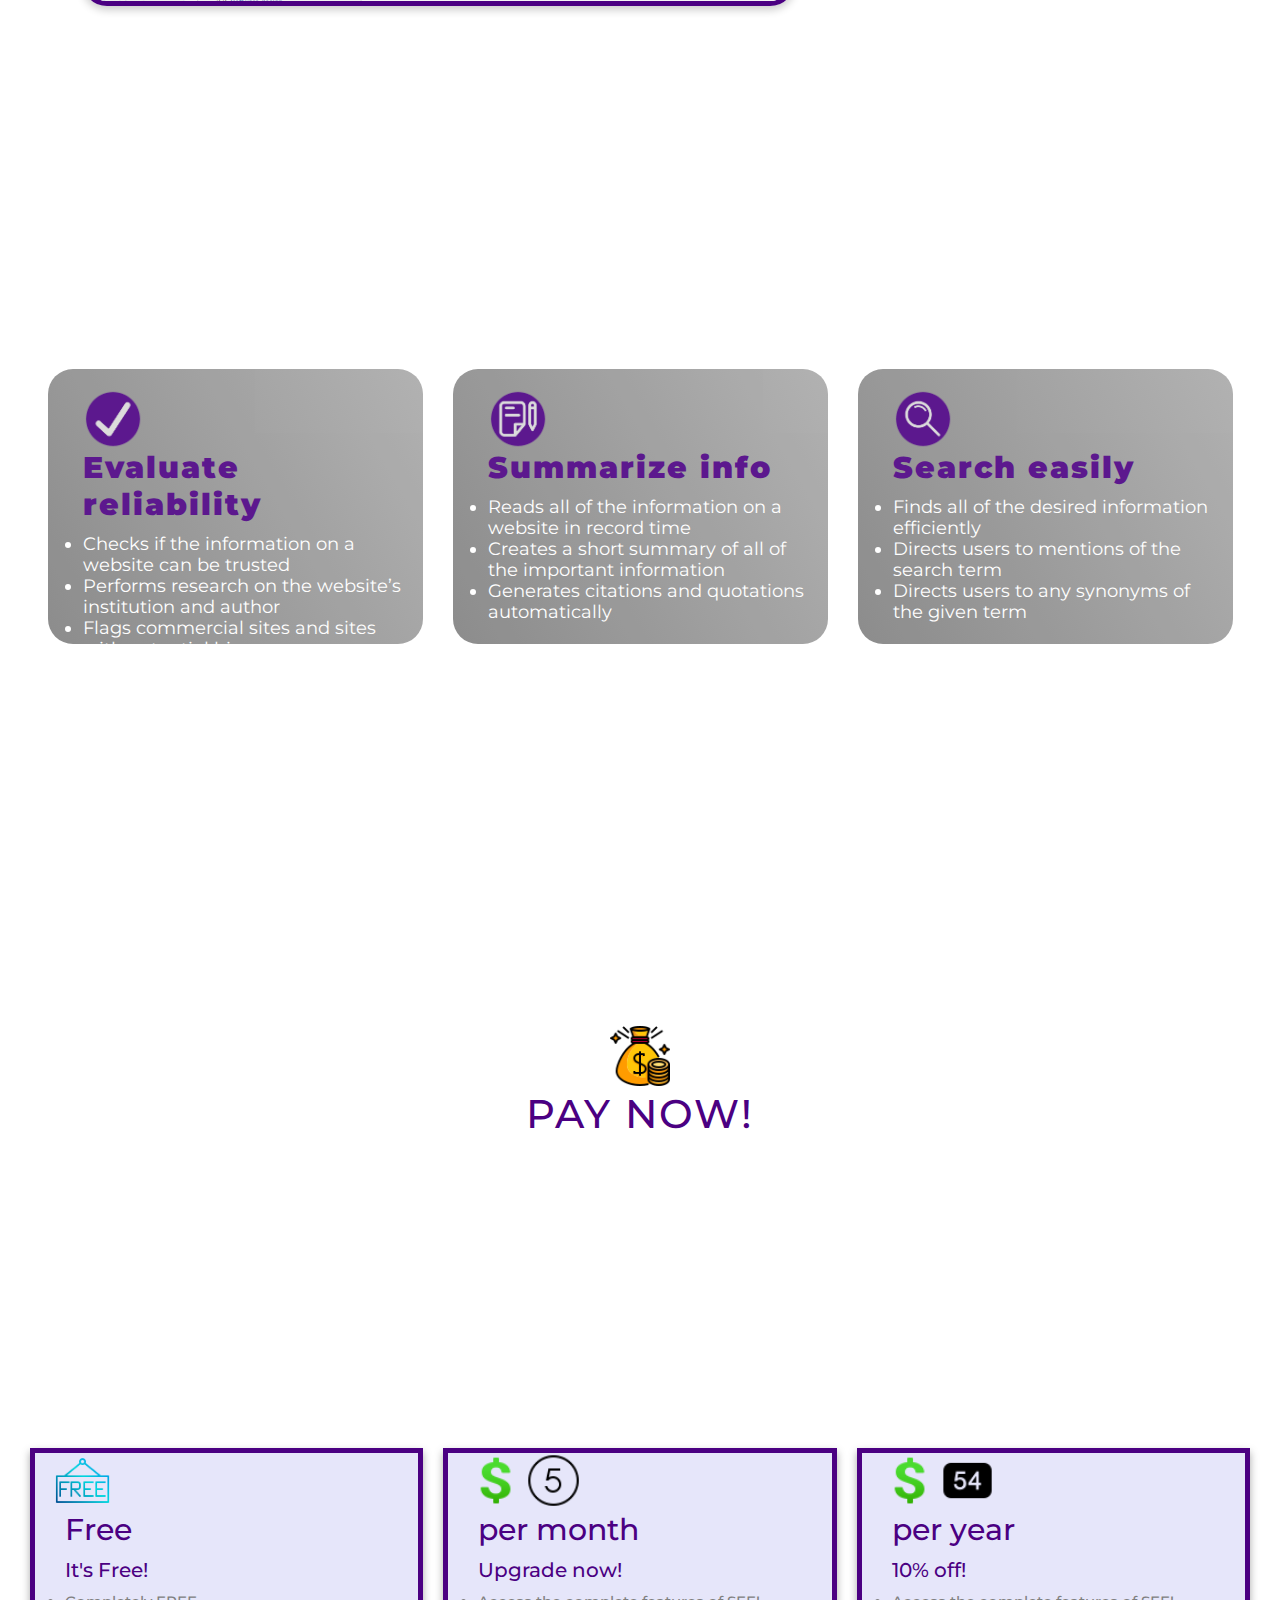
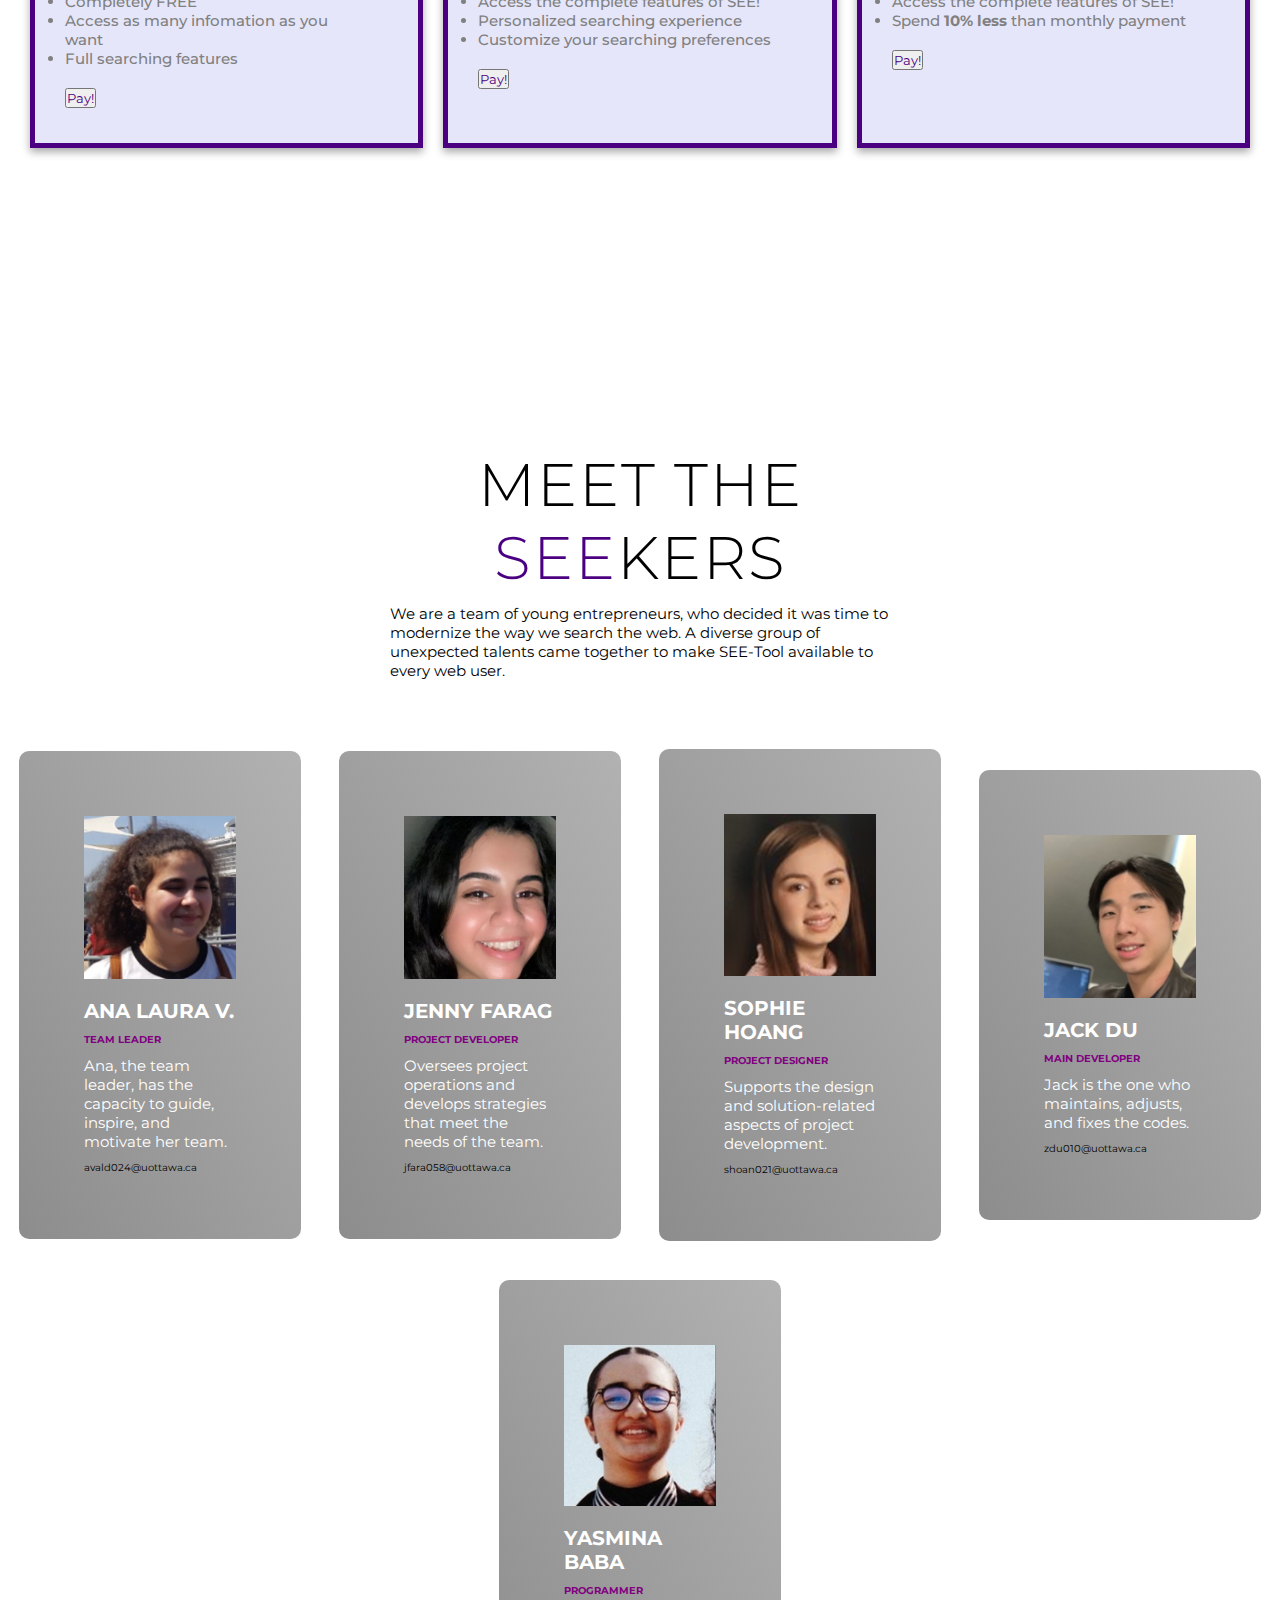
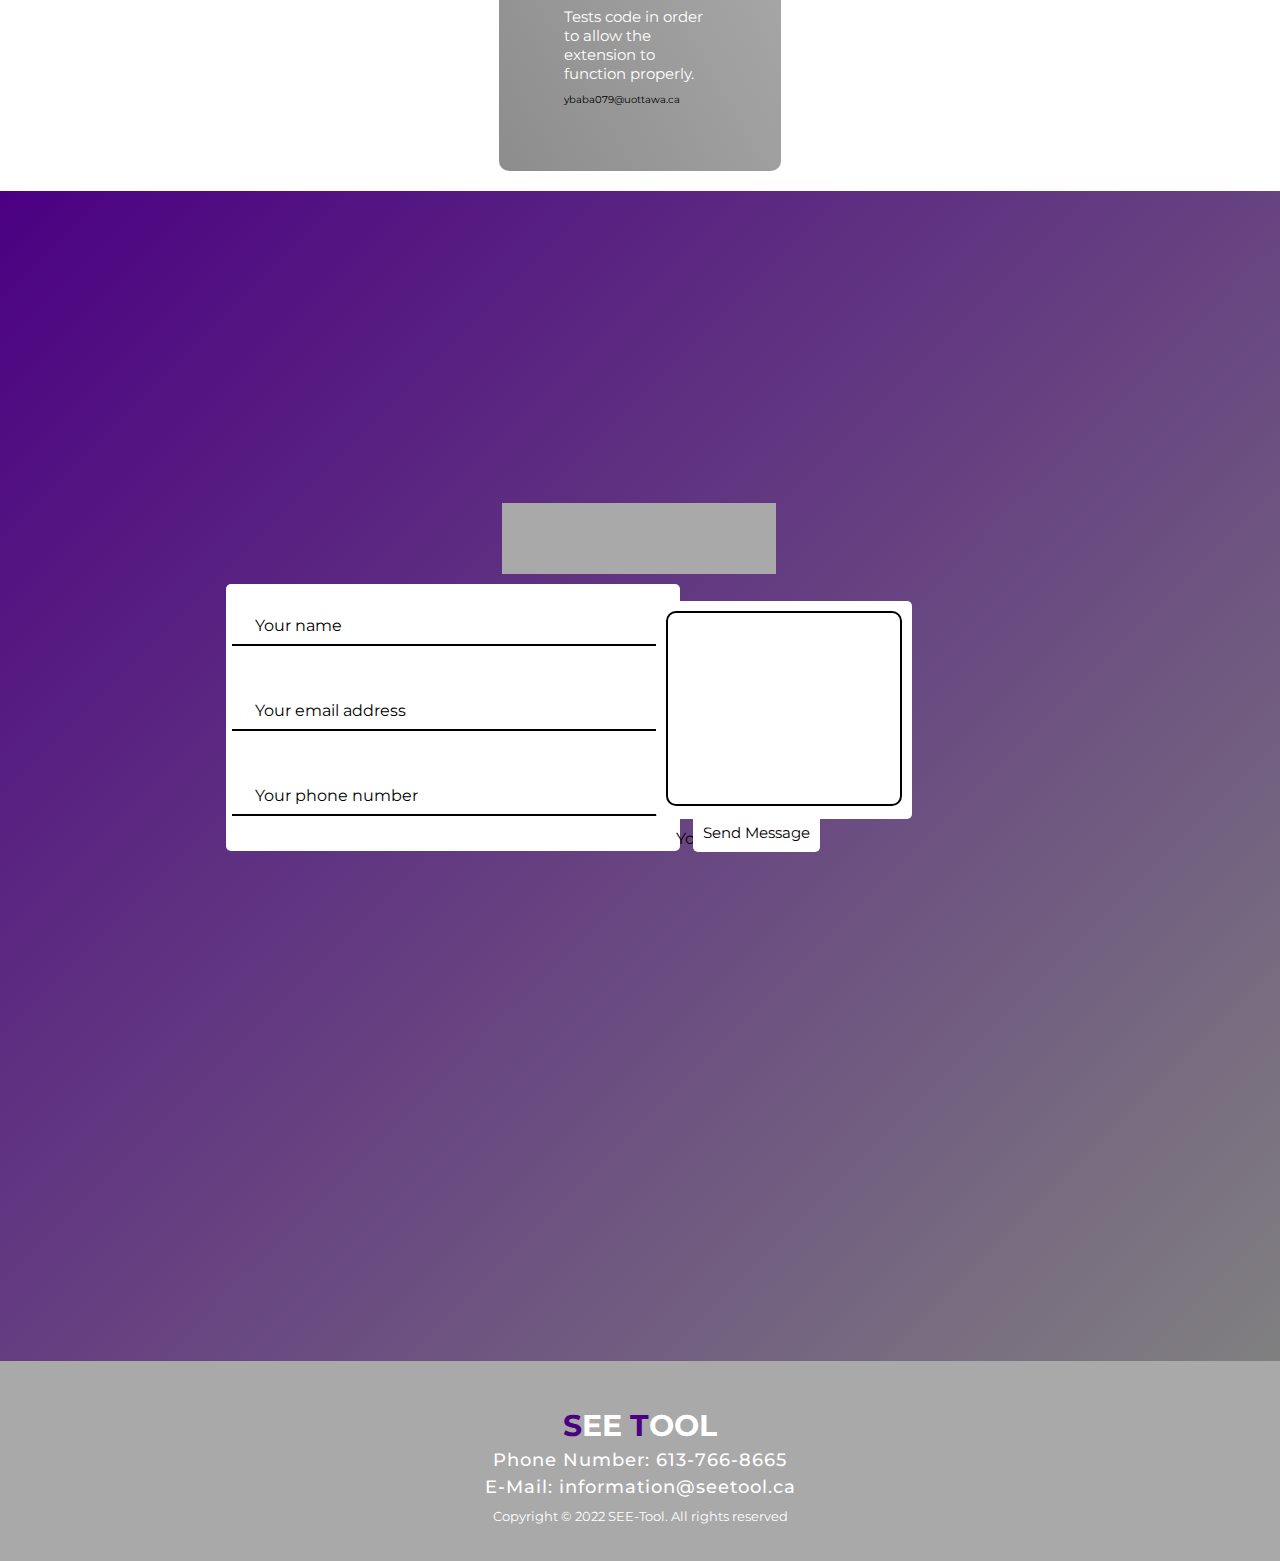
==== commit c8f9a898: "more changes" ====
--- a/index.html
+++ b/index.html
@@ -156,7 +156,8 @@
             </div> 
             <h2>Ana Laura V.</h2>
             <h3>Team Leader</h3>
-            <p>Ana, the team leader, has the capacity to guide, inspire, and motivate her teammates.</p>
+            <p>Ana, the team leader, has the capacity to guide, inspire, and motivate her team.</p>
+            <p1>avald024@uottawa.ca</p1>
           </div>
 
           <div class="about-person">
@@ -165,7 +166,8 @@
             </div> 
             <h2>Jenny Farag</h2>
             <h3>Project developer</h3>
-            <p>Oversees project operations and develops strategies that meet the needs of the project. </p>
+            <p>Oversees project operations and develops strategies that meet the needs of the team. </p>
+            <p1>jfara058@uottawa.ca</p1>
           </div>
 
           <div class="about-person">
@@ -175,6 +177,7 @@
             <h2>Sophie Hoang</h2>
             <h3>Project designer</h3>
             <p>Supports the design and solution-related aspects of project development. </p>
+            <p1>shoan021@uottawa.ca</p1>
           </div>
 
           <div class="about-person">
@@ -183,7 +186,8 @@
             </div> 
             <h2>Jack Du</h2>
             <h3>Main developer</h3>
-            <p>Jack is the one who maintains, adjusts, and fixes the codes in addition to fixing issues.</p>
+            <p>Jack is the one who maintains, adjusts, and fixes the codes.</p>
+            <p1>zdu010@uottawa.ca</p1>
           </div>
 
           <div class="about-person">
@@ -193,6 +197,7 @@
             <h2>Yasmina Baba</h2>
             <h3>Programmer</h3>
             <p>Tests code in order to allow the extension to function properly.</p>
+            <p1>ybaba079@uottawa.ca</p1>
           </div>
 
 
--- a/style.css
+++ b/style.css
@@ -575,8 +575,8 @@
 }
 
 #about-us .about-person h3 {
-	font-size: 2rem;
-	color: white;
+	font-size: 1rem;
+	color: purple;
 	margin-bottom: 10px;
 	text-transform: uppercase;
 }
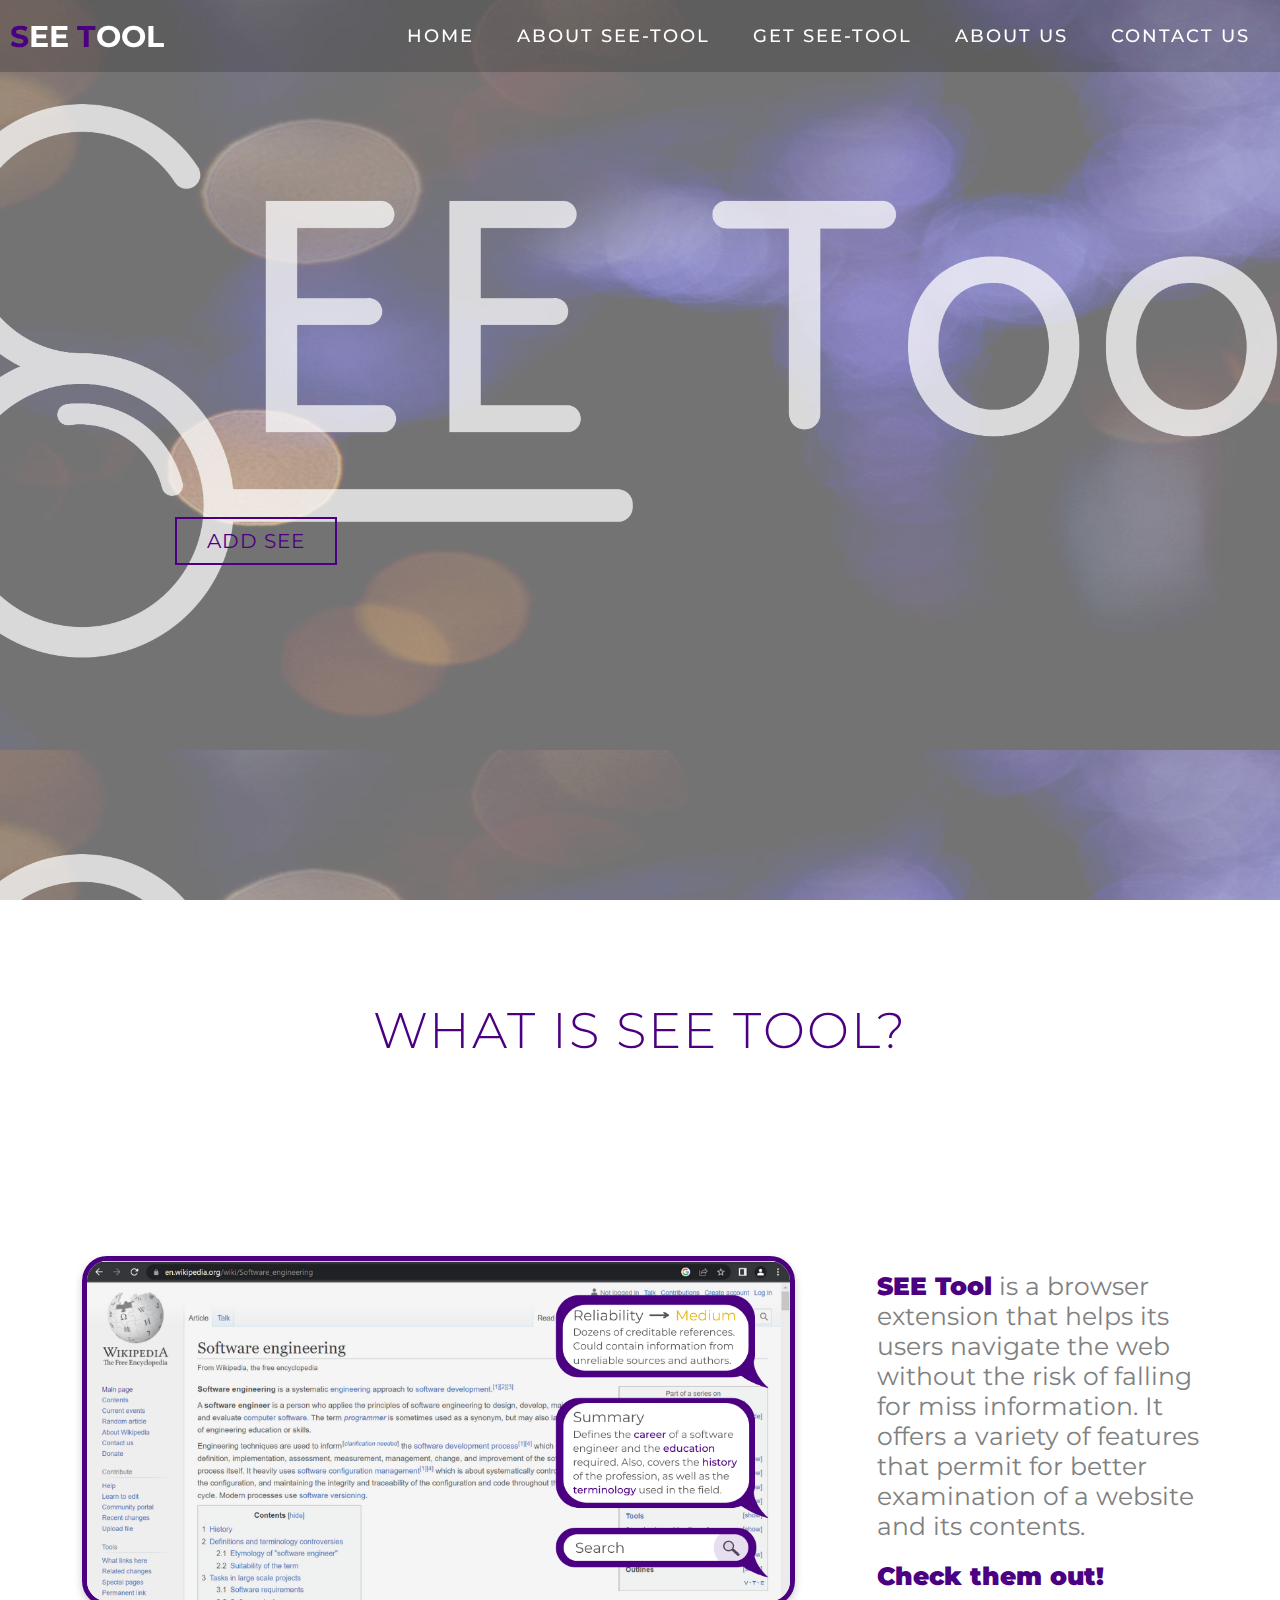
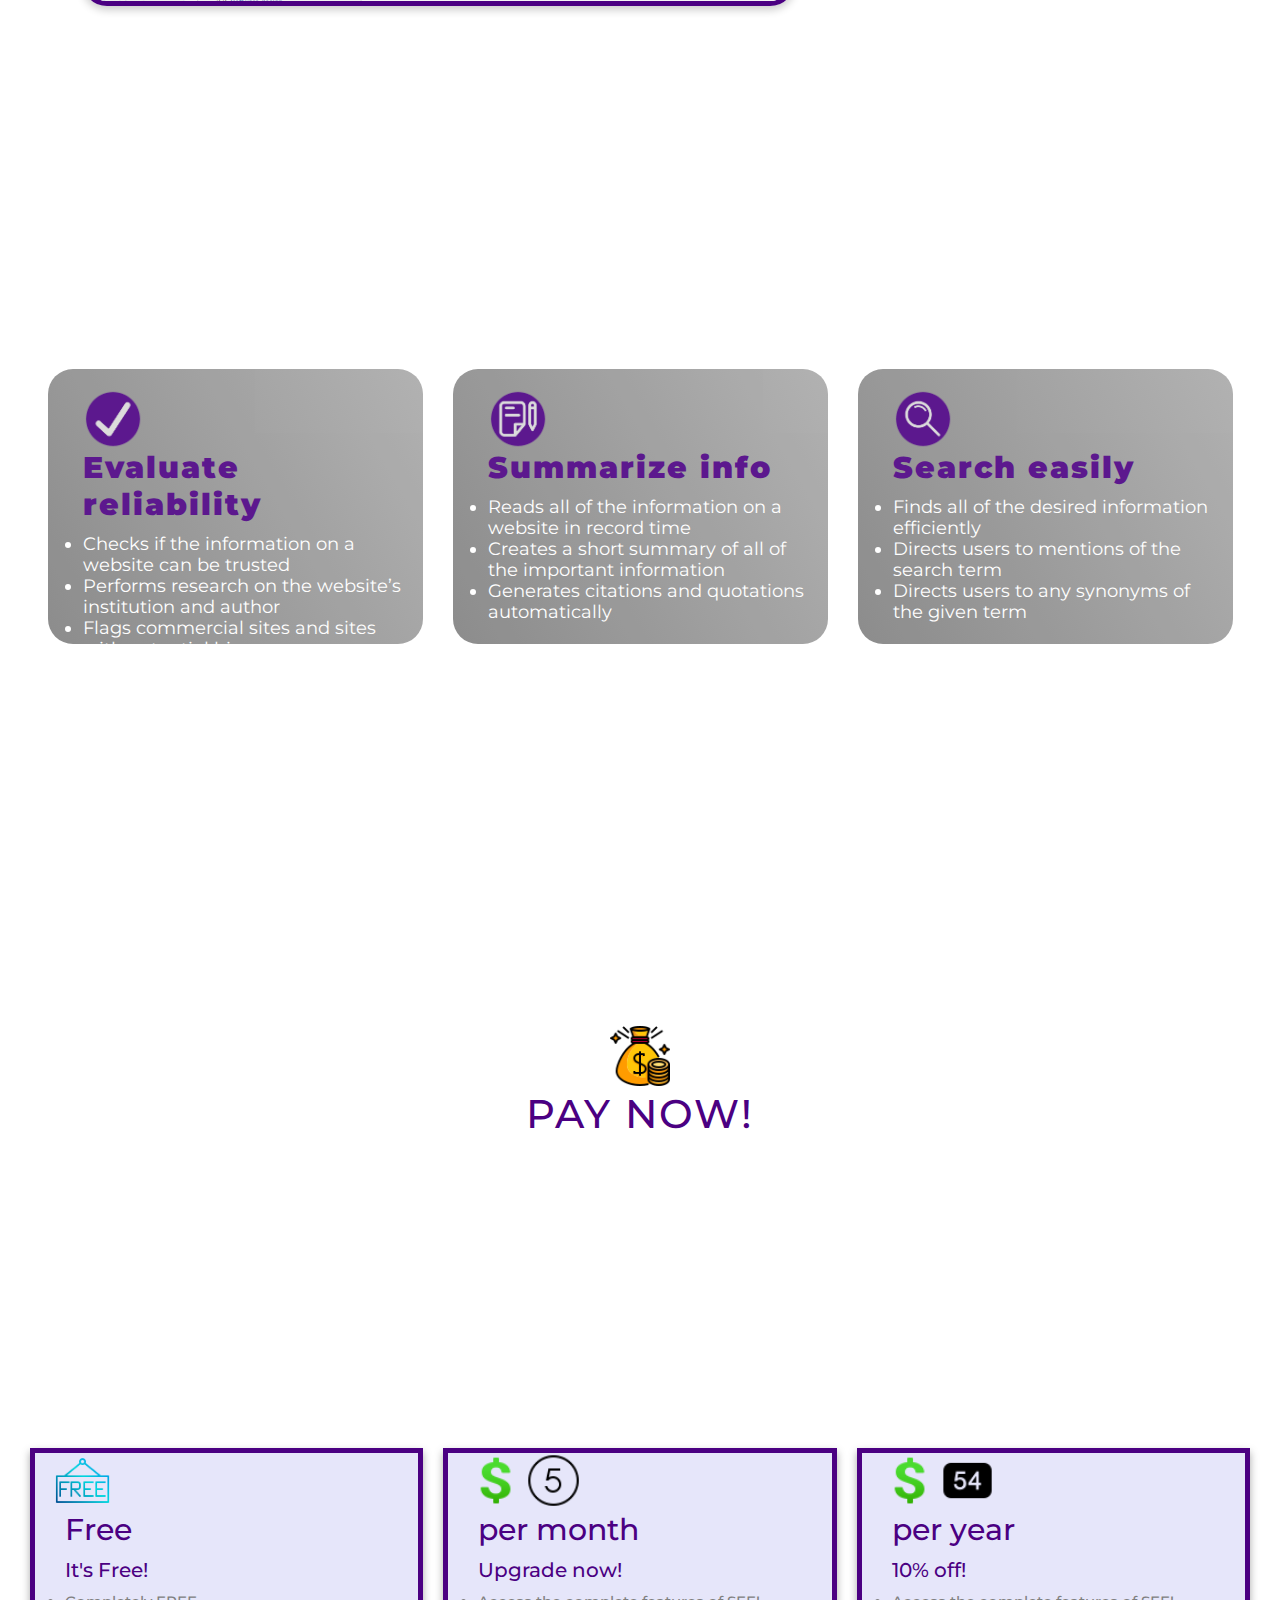
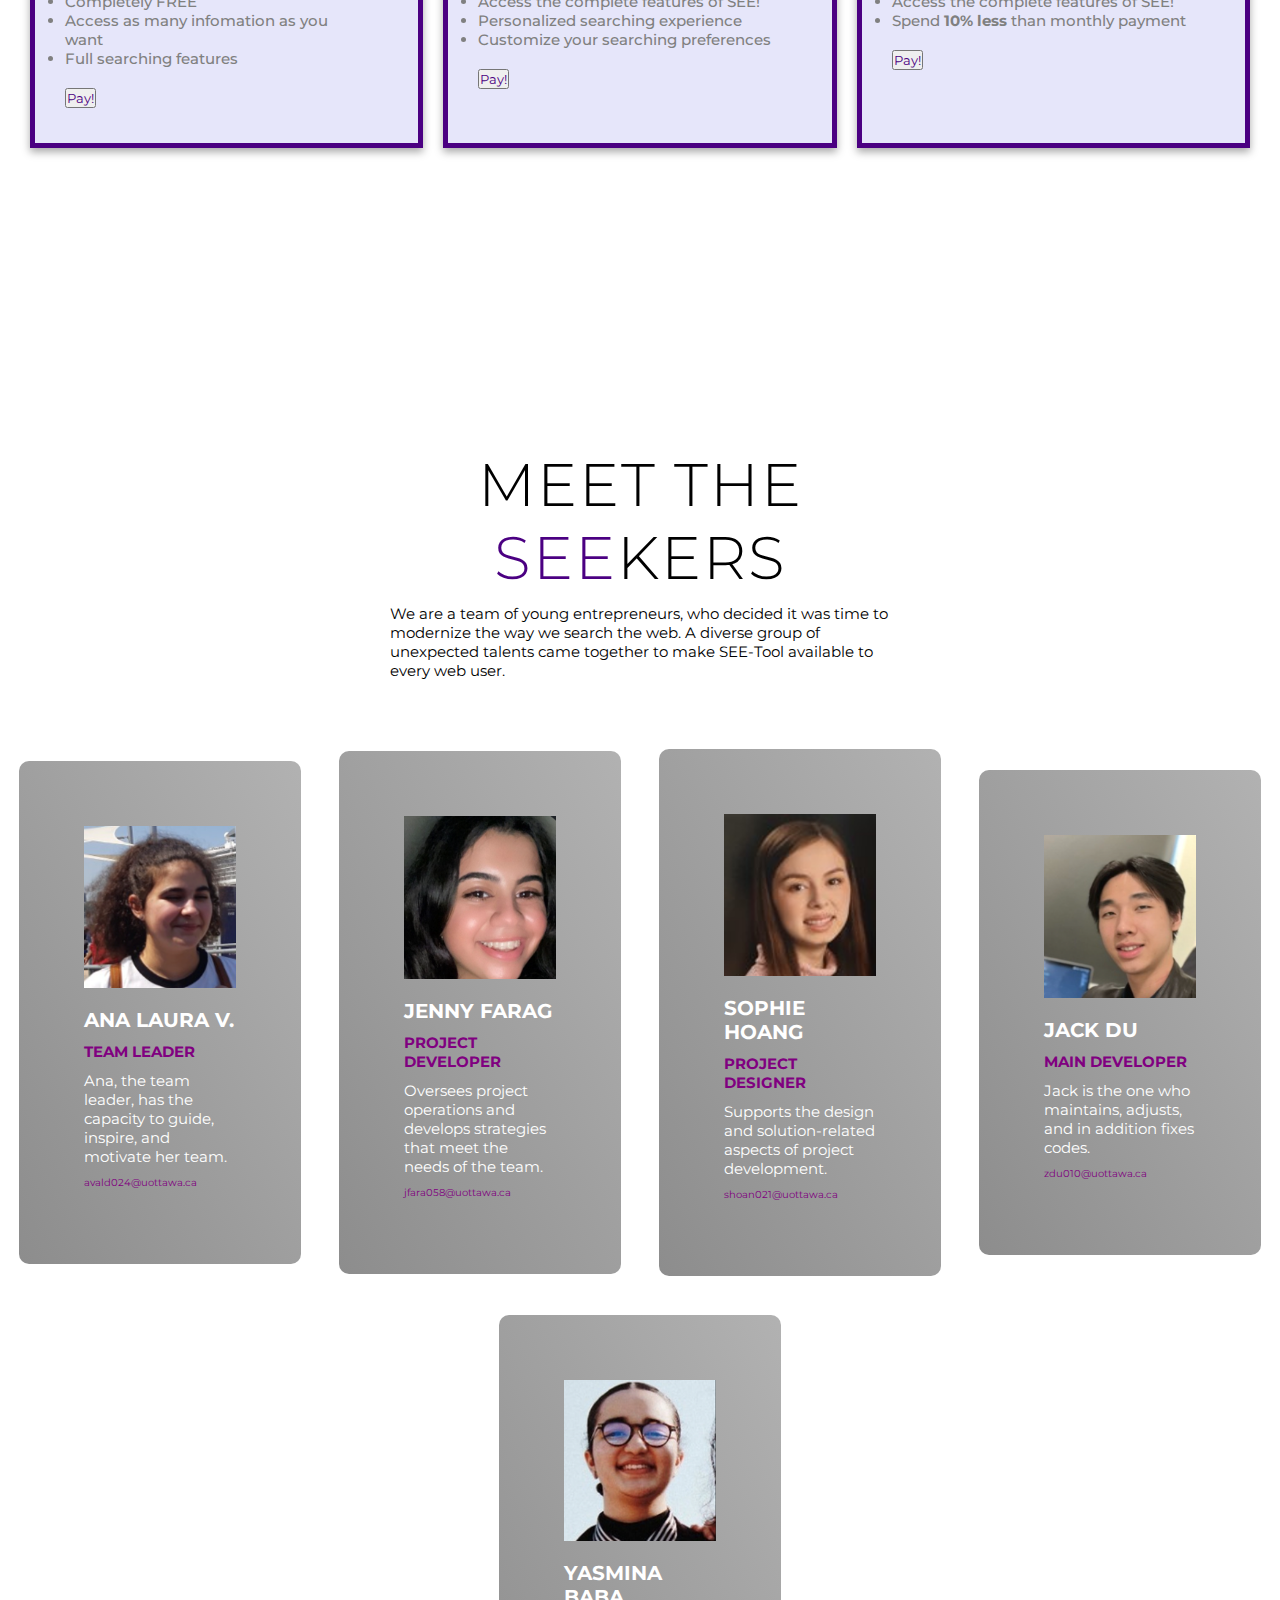
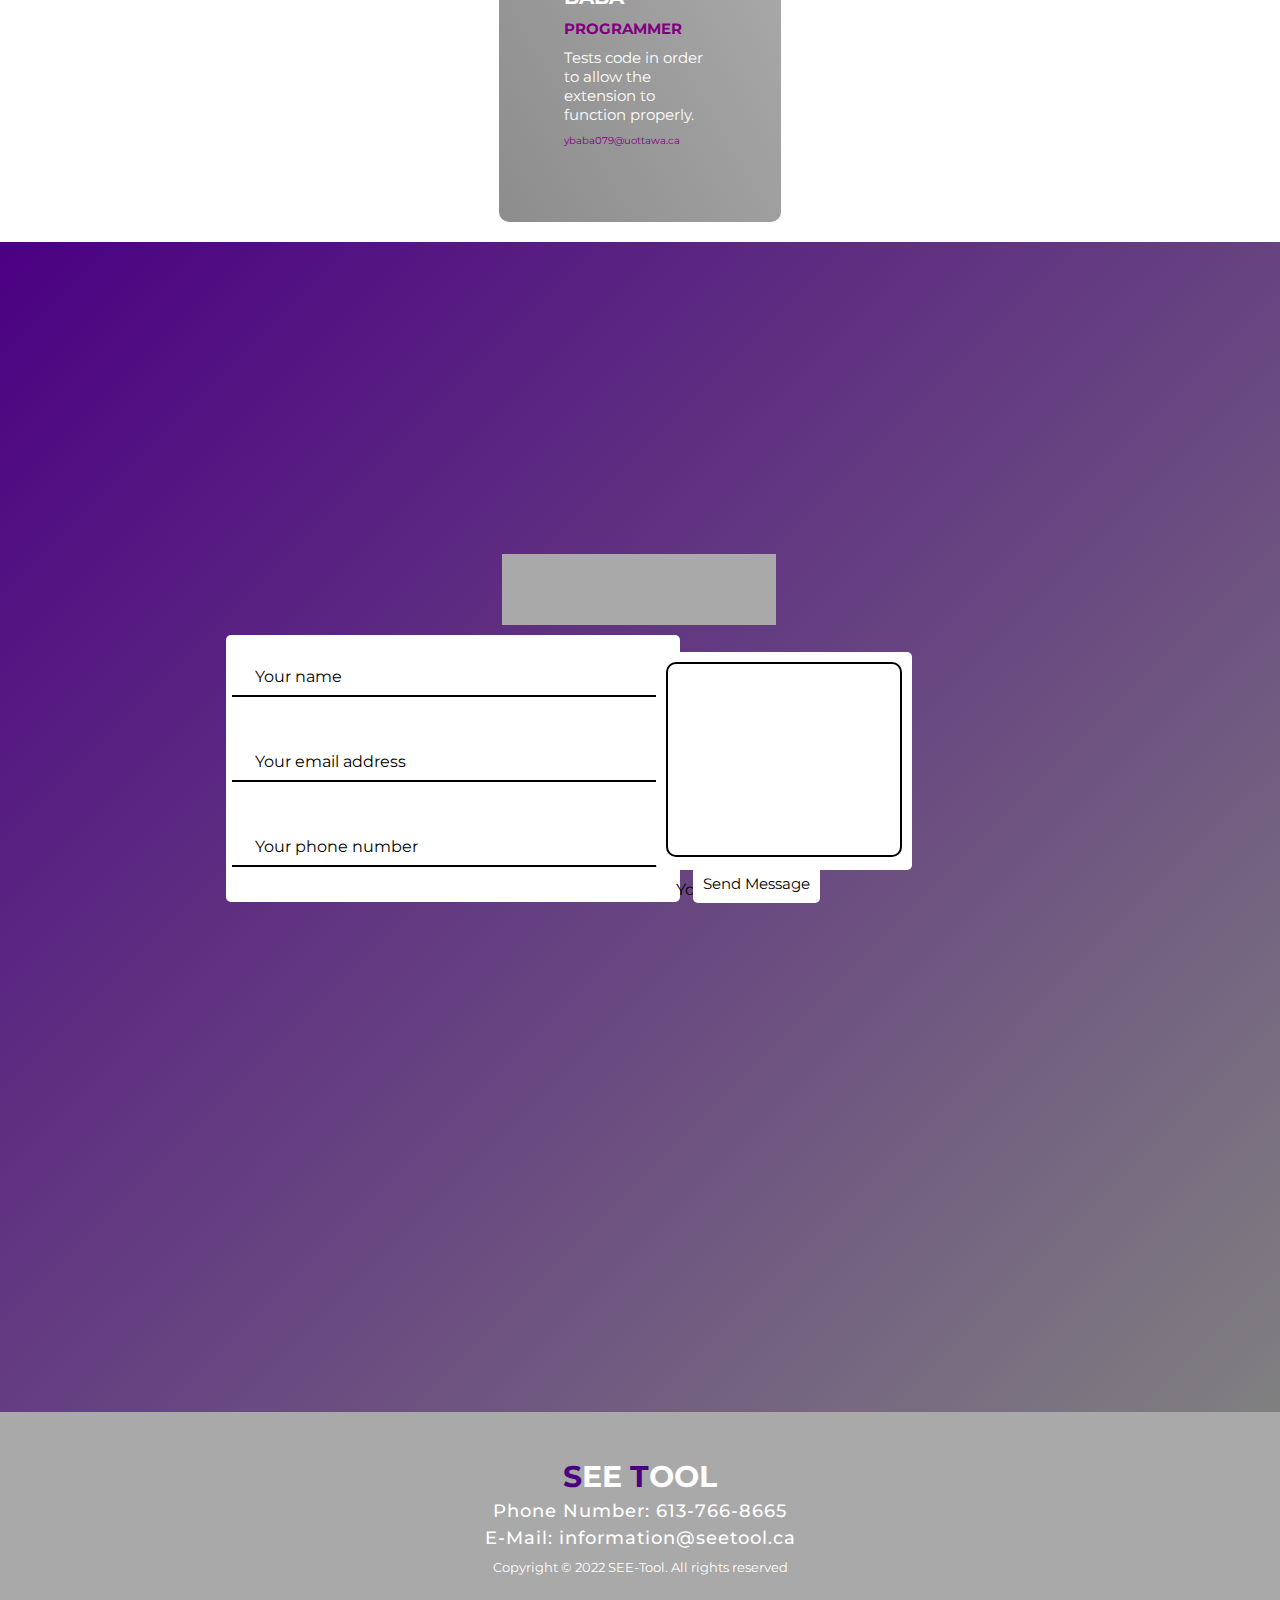
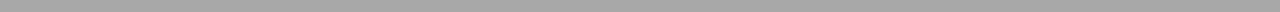
==== commit bcc4cae6: "alignment changes" ====
--- a/index.html
+++ b/index.html
@@ -186,7 +186,7 @@
             </div> 
             <h2>Jack Du</h2>
             <h3>Main developer</h3>
-            <p>Jack is the one who maintains, adjusts, and fixes the codes.</p>
+            <p>Jack is the one who maintains, adjusts, and in addition fixes  codes.</p>
             <p1>zdu010@uottawa.ca</p1>
           </div>
 
--- a/style.css
+++ b/style.css
@@ -575,7 +575,7 @@
 }
 
 #about-us .about-person h3 {
-	font-size: 1rem;
+	font-size: 1.5rem;
 	color: purple;
 	margin-bottom: 10px;
 	text-transform: uppercase;
@@ -590,6 +590,12 @@
 #about-us .about-person p {
 	font-size: 1.5rem;
 	color: white;
+	margin-bottom: 10px;
+}
+
+#about-us .about-person p1 {
+	font-size: 1rem;
+	color: purple;
 	margin-bottom: 10px;
 }
 /*Jenny*/
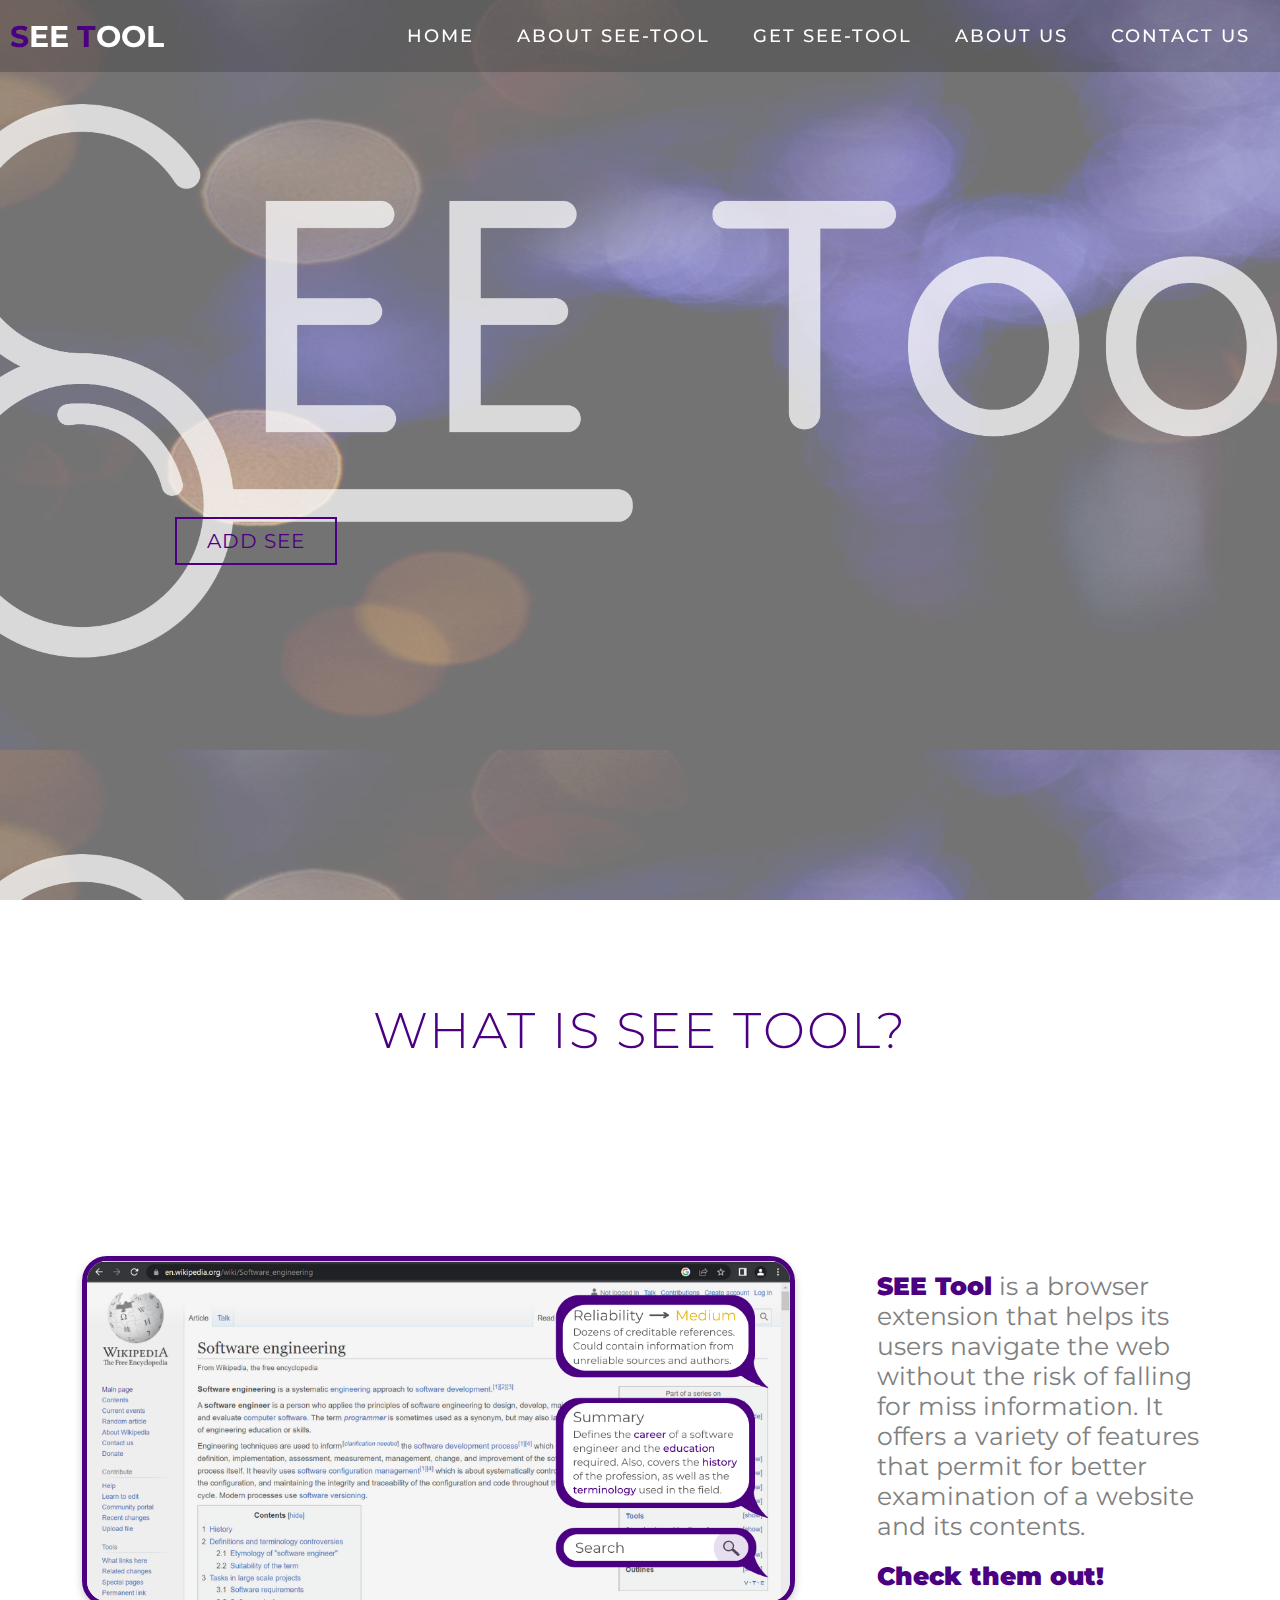
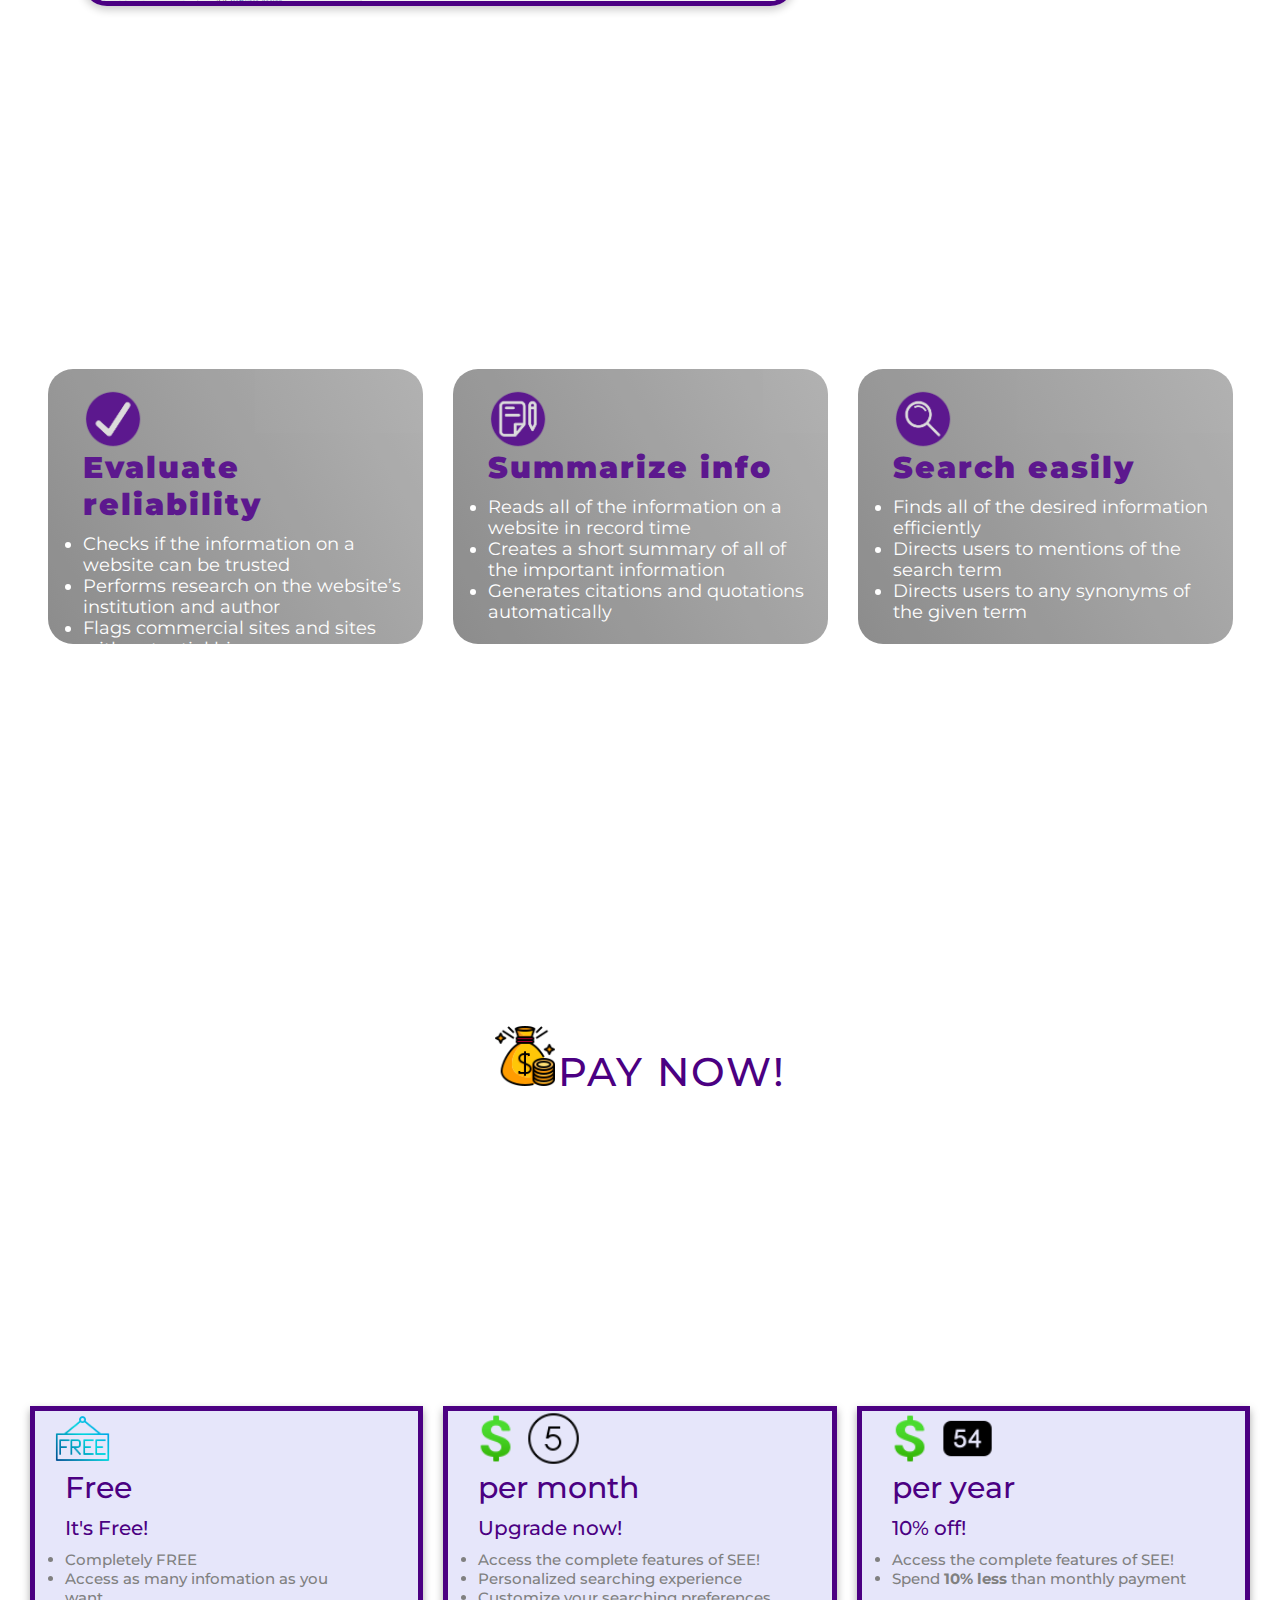
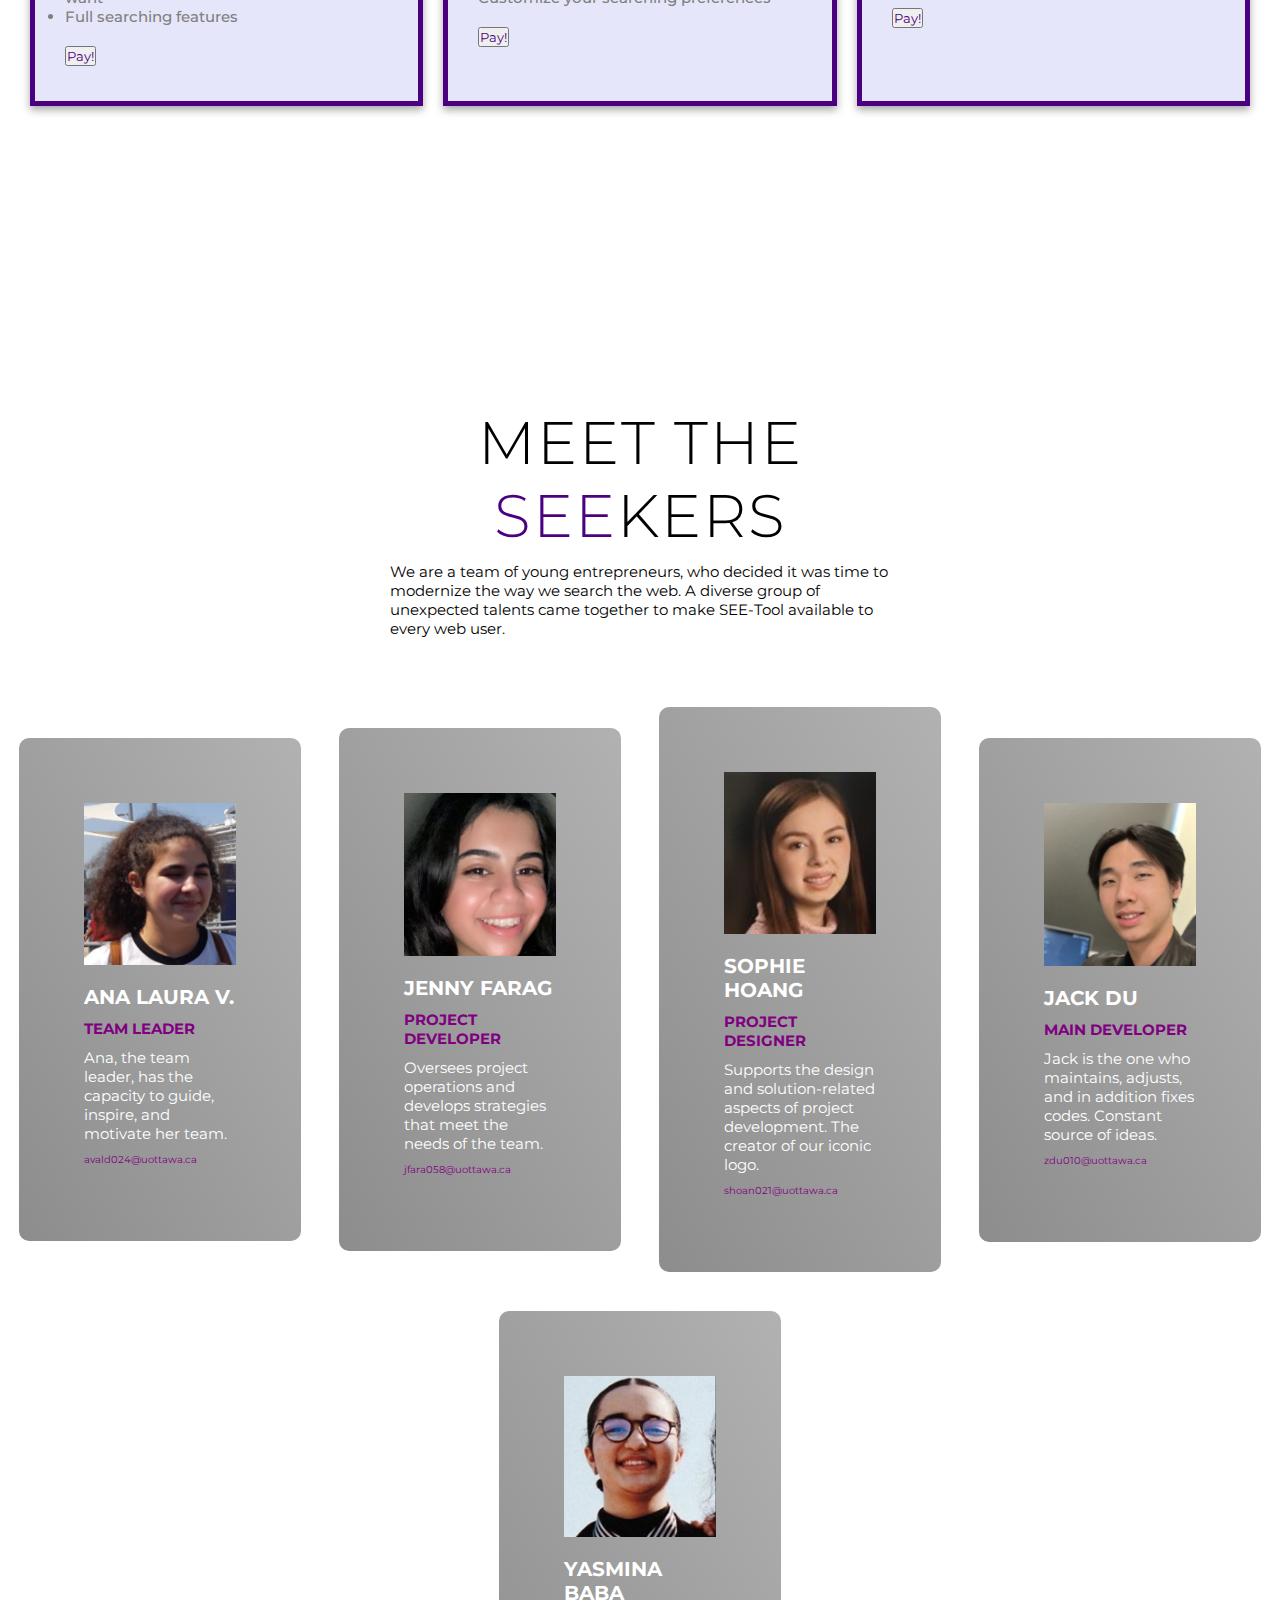
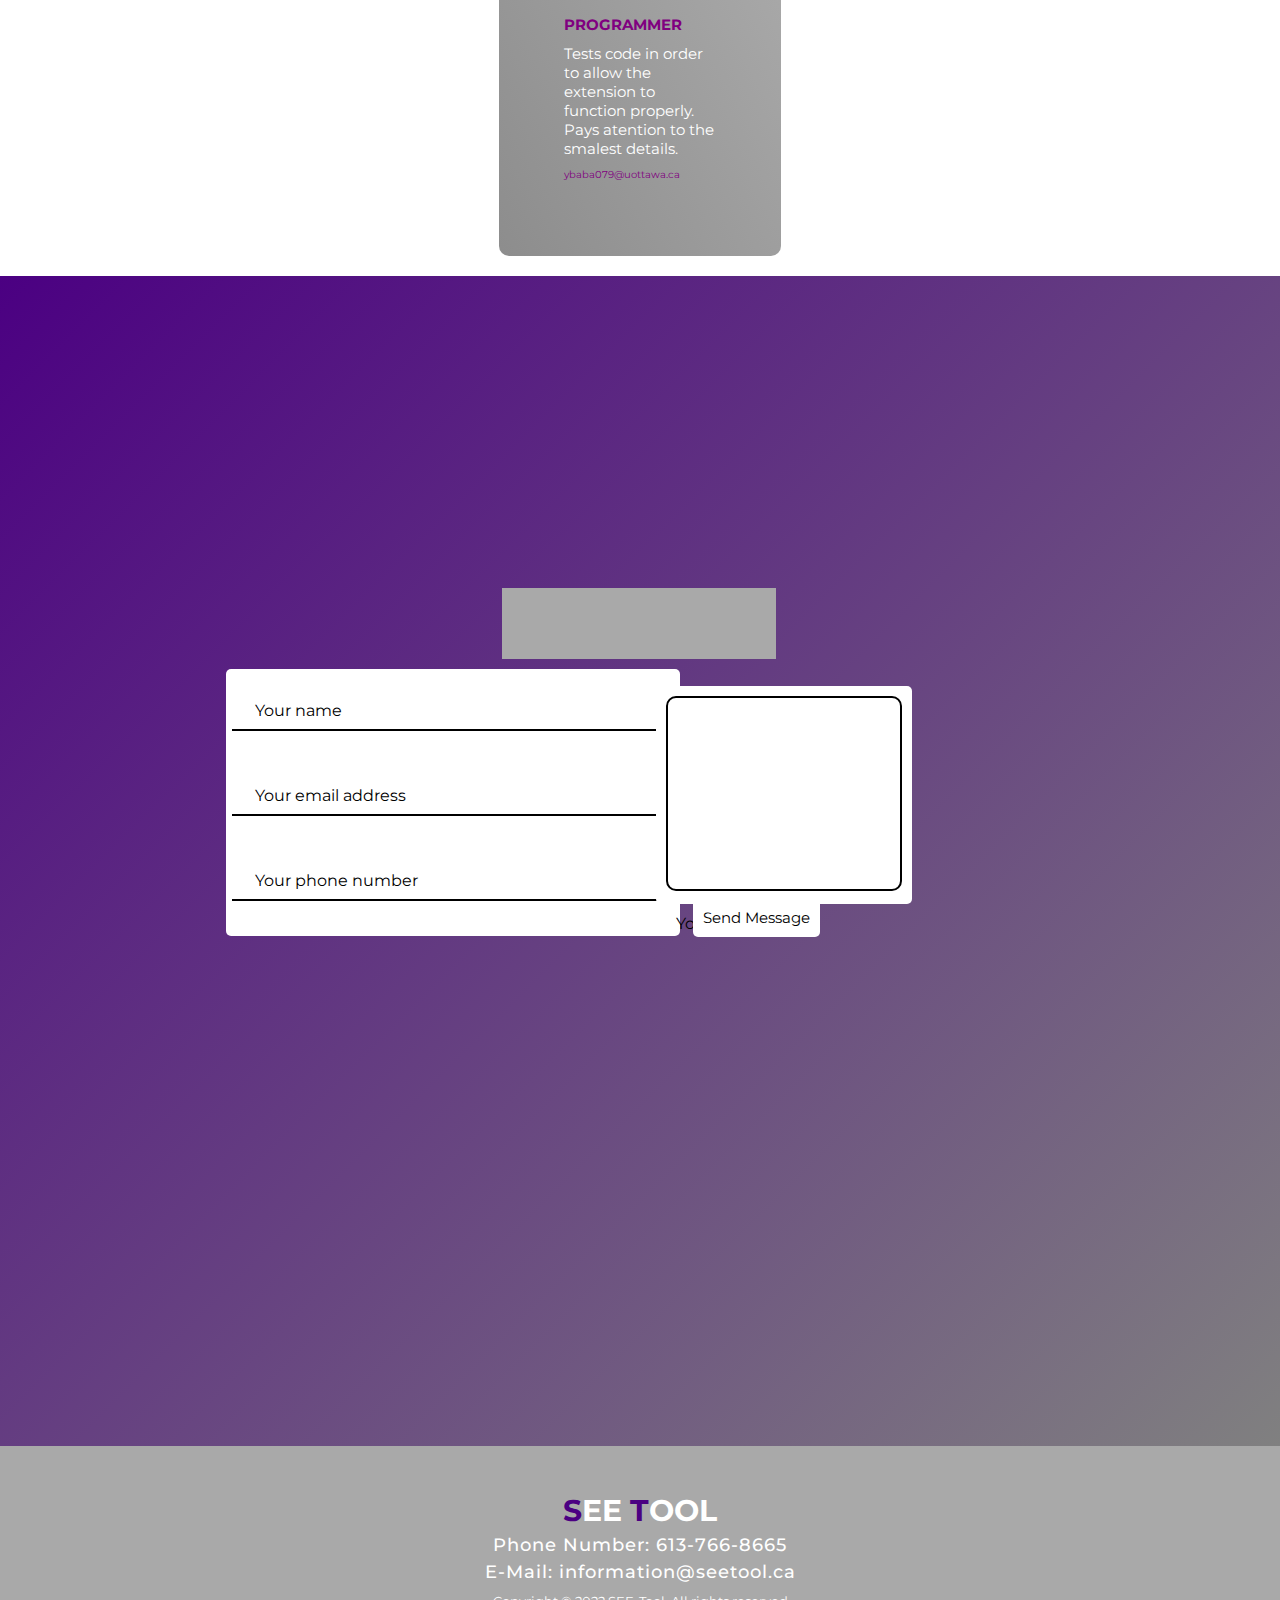
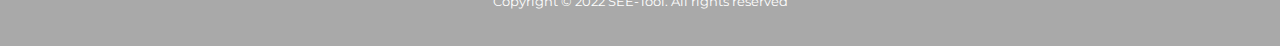
==== commit de6e0ce6: "I give up" ====
--- a/index.html
+++ b/index.html
@@ -176,7 +176,9 @@
             </div> 
             <h2>Sophie Hoang</h2>
             <h3>Project designer</h3>
-            <p>Supports the design and solution-related aspects of project development. </p>
+            <p>Supports the design and solution-related aspects of project development. The creator of our iconic logo. 
+
+            </p>
             <p1>shoan021@uottawa.ca</p1>
           </div>
 
@@ -186,7 +188,9 @@
             </div> 
             <h2>Jack Du</h2>
             <h3>Main developer</h3>
-            <p>Jack is the one who maintains, adjusts, and in addition fixes  codes.</p>
+            <p>Jack is the one who maintains, adjusts, and in addition fixes codes. Constant source of ideas.
+
+            </p>
             <p1>zdu010@uottawa.ca</p1>
           </div>
 
@@ -196,7 +200,7 @@
             </div> 
             <h2>Yasmina Baba</h2>
             <h3>Programmer</h3>
-            <p>Tests code in order to allow the extension to function properly.</p>
+            <p>Tests code in order to allow the extension to function properly. Pays atention to the smalest details.</details></p>
             <p1>ybaba079@uottawa.ca</p1>
           </div>
 
--- a/style.css
+++ b/style.css
@@ -28,10 +28,10 @@
 	font-size: 4rem;
   font-weight: 300;
   color: black;
-  margin:0 auto;
   margin-bottom: 10px;
   text-transform: uppercase;
   letter-spacing: 0.2rem;
+  display: inline-block;
   text-align:center;
 }
 
